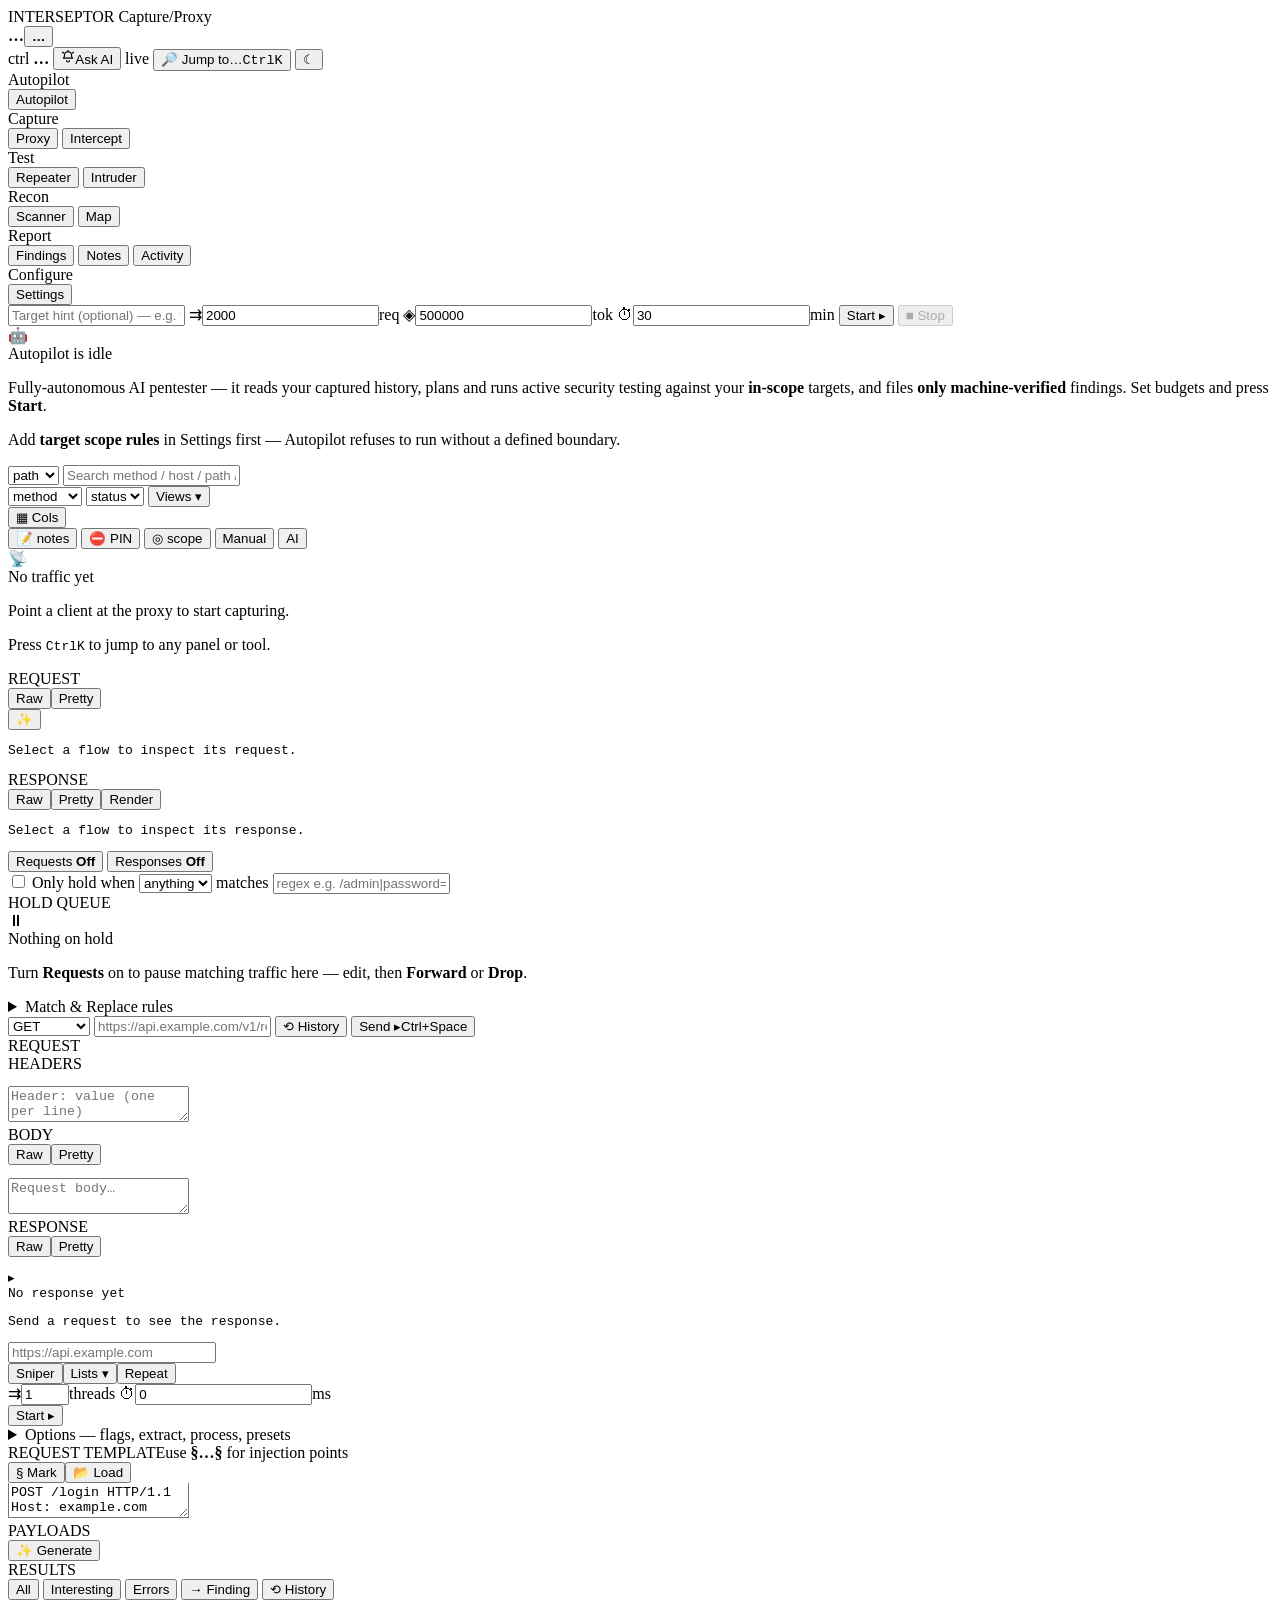
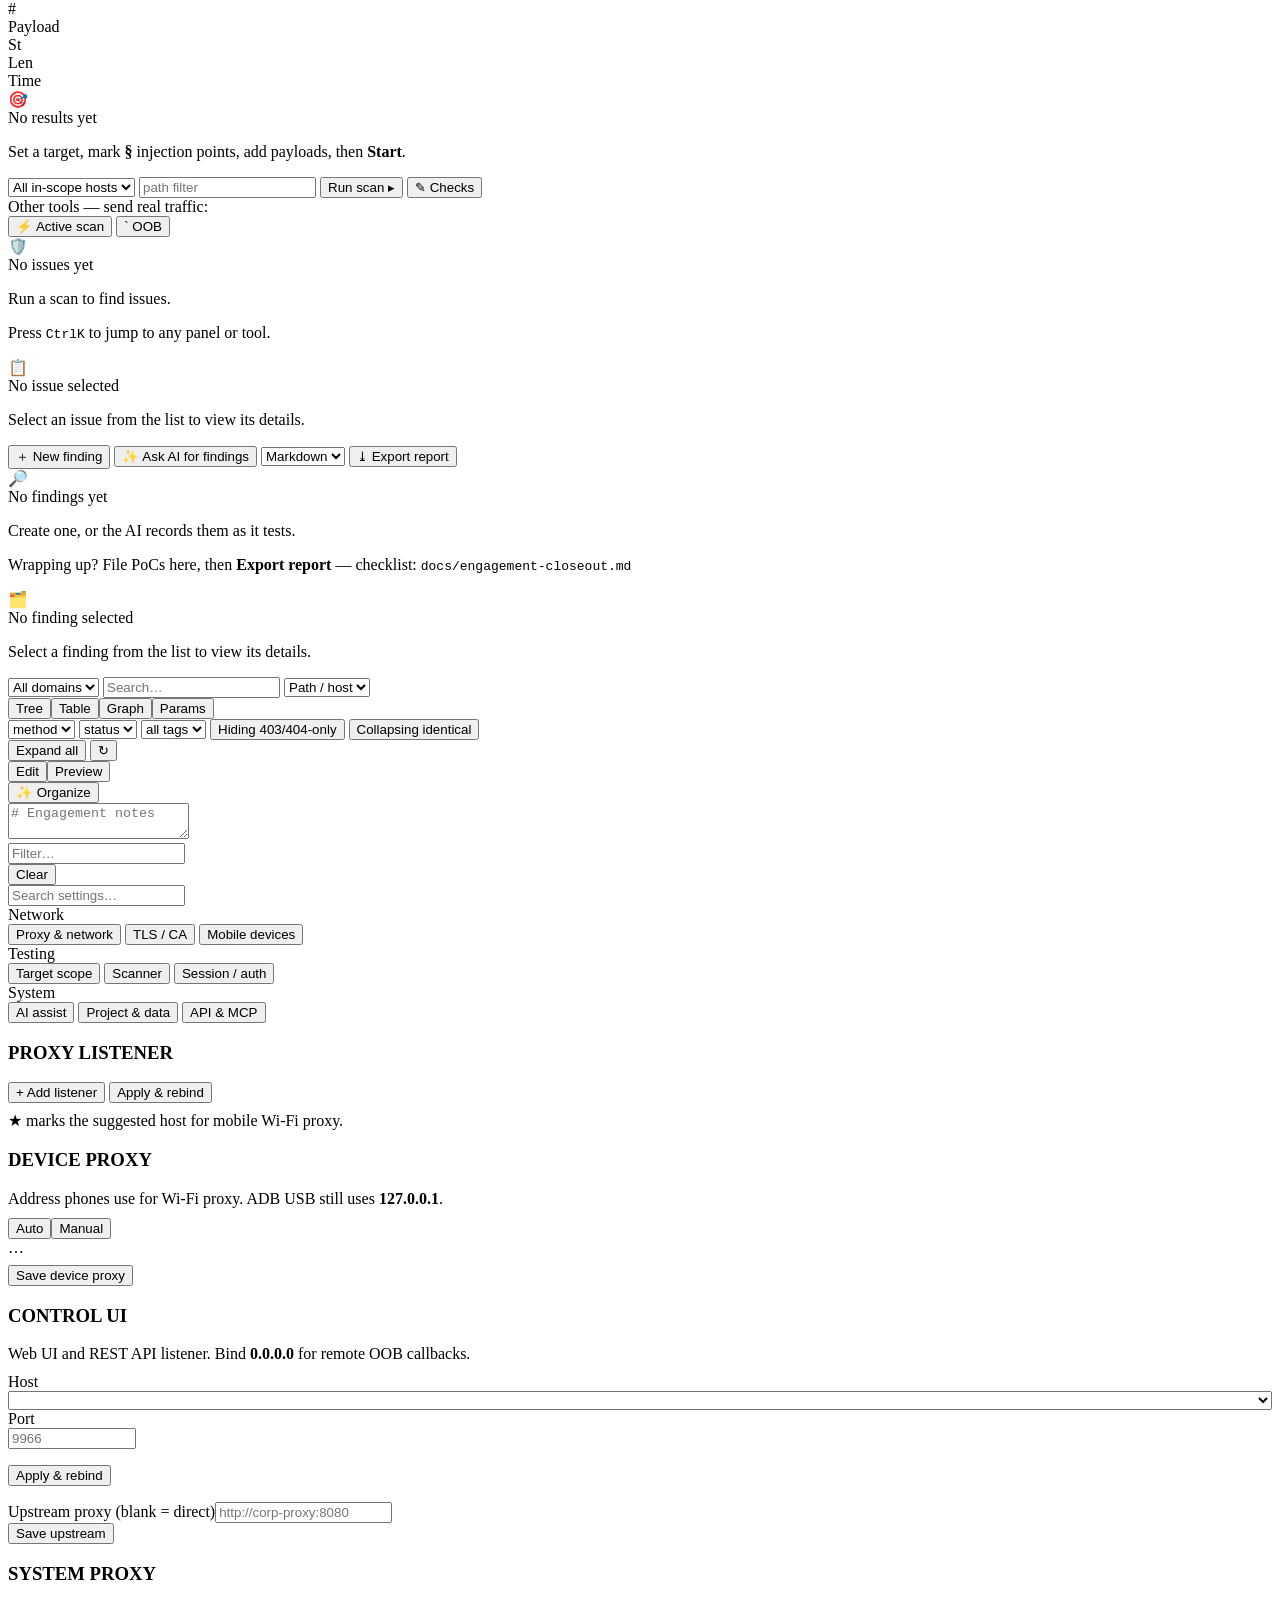
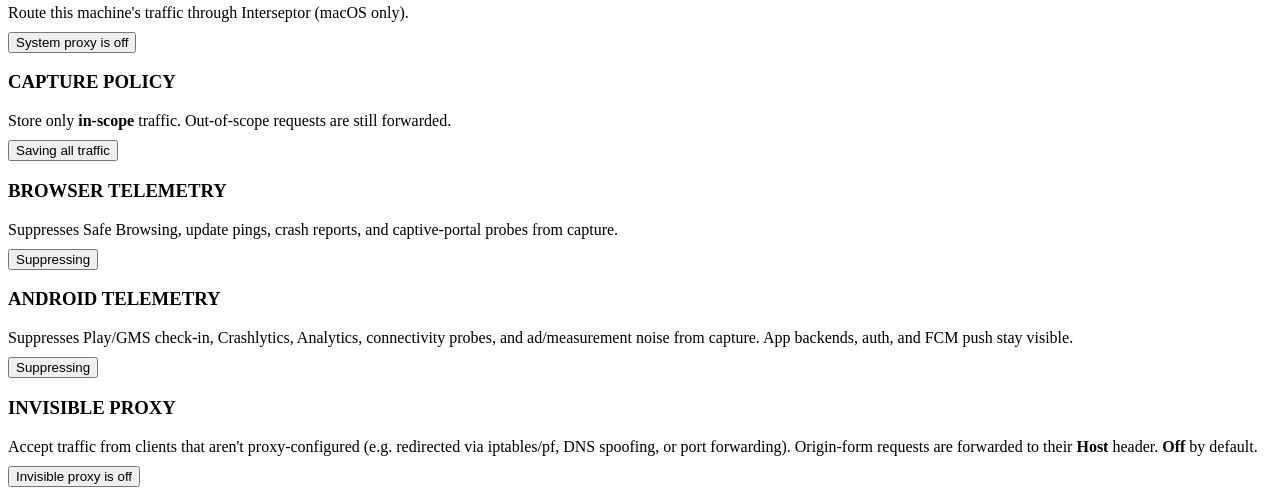
==== internal/control/ui/index.html @ d83d501a "feat: project UI state, official packs, Intruder→Finding, engagement docs Persist Repeater/Intruder " ====
<!doctype html>
<html lang="en">
<head>
<meta charset="utf-8">
<meta name="viewport" content="width=1280">
<title>Interseptor</title>
<link rel="icon" href="data:image/svg+xml,%3Csvg%20xmlns='http://www.w3.org/2000/svg'%20viewBox='0%200%2016%2016'%3E%3Crect%20width='16'%20height='16'%20rx='4'%20fill='%2300e08a'/%3E%3C/svg%3E">
<link rel="stylesheet" href="/app.css">
<!-- Modulepreload hints for the tabs users most often visit right after Proxy
     (Repeater, Intruder, Scanner) — parsed ahead of time so switching to them
     doesn't stall on module fetch/parse (Phase 4a, UI-REDESIGN-ROADMAP.md §4). -->
<link rel="modulepreload" href="/js/tools.js">
<link rel="modulepreload" href="/js/scanner.js">
<script>
// Apply the saved (or system) theme before first paint to avoid a flash.
(function(){try{
  var t=localStorage.getItem('theme');
  if(!t)t=window.matchMedia&&window.matchMedia('(prefers-color-scheme: light)').matches?'light':'dark';
  if(t==='light')document.documentElement.setAttribute('data-theme','light');
}catch(e){}})();
</script>
</head>
<body>
  <div id="bar">
  <div id="logo"></div>
  <span class="brand">INTERSEPTOR</span>
  <span id="crumb" aria-live="polite"><span class="crumb-group">Capture</span><span class="crumb-sep">/</span><span class="crumb-panel">Proxy</span></span>
  <div class="spacer"></div>
  <div class="row" style="gap:6px" title="Proxy listener"><div class="dot" id="capDot"></div><span class="kv"><b id="proxyAddr">…</b></span><button type="button" class="btn kv chip-btn" id="deviceProxyChip" title="Device proxy endpoint for phones"><b id="deviceProxyAddr">…</b></button><span class="kv kv-dim" id="capStat"></span><span class="kv state-active" id="icptStat" aria-live="polite" style="display:none"></span></div>
  <span class="kv kv-dim">ctrl <b id="controlAddr">…</b></span>
  <button type="button" id="askAiBtn" class="btn" data-ai-ui title="Ask AI about the current project" aria-label="Ask AI about the current project"><svg width="14" height="14" viewBox="0 0 24 24" fill="none" stroke="currentColor" stroke-width="2" stroke-linecap="round" stroke-linejoin="round" aria-hidden="true"><path d="M12 3a6 6 0 0 0-6 6c0 4-2 5-2 5h16s-2-1-2-5a6 6 0 0 0-6-6Z"/><path d="M9.5 18a2.5 2.5 0 0 0 5 0"/><path d="M12 3V1"/><path d="m4.2 5.2-1.4-1.4"/><path d="m19.8 5.2 1.4-1.4"/></svg><span>Ask AI</span></button>
  <span class="sse-status" id="sseStatus" title="Live updates: connected"><span class="sse-dot" id="sseDot"></span><span id="sseLabel" class="kv kv-dim">live</span></span>
  <button id="cmdkBtn" class="btn" title="Ctrl+K — jump to any panel or flow" aria-label="Command palette"><span class="cmdk-label">🔎 Jump to…</span><kbd>Ctrl</kbd><kbd>K</kbd></button>
  <button id="themeToggle" title="Toggle theme" aria-label="Toggle theme">☾</button>
</div>

<div id="humanInputBar" role="region" aria-label="AI is asking for your input" style="display:none"></div>

<div id="appRow">
<div id="tabs" role="tablist" aria-label="Main navigation" aria-orientation="vertical">
  <div class="nav-rail-group" data-nav-group="autopilot">
    <div class="nav-rail-group-label">Autopilot</div>
    <button class="tab" id="tab-autopwn" role="tab" aria-selected="false" aria-controls="panel-autopwn" data-tab="autopwn" data-group="Autopilot">Autopilot<span id="autopwnBadge" class="nav-dot" aria-label="Unread Autopilot updates"></span></button>
  </div>
  <div class="nav-rail-group" data-nav-group="capture">
    <div class="nav-rail-group-label">Capture</div>
    <button class="tab active" id="tab-proxy" role="tab" aria-selected="true" aria-controls="panel-proxy" data-tab="proxy" data-group="Capture">Proxy</button>
    <button class="tab" id="tab-intercept" role="tab" aria-selected="false" aria-controls="panel-intercept" data-tab="intercept" data-group="Capture">Intercept<span id="heldBadge" class="badge" style="display:none">0</span></button>
  </div>
  <div class="nav-rail-group" data-nav-group="test">
    <div class="nav-rail-group-label">Test</div>
    <button class="tab" id="tab-repeater" role="tab" aria-selected="false" aria-controls="panel-repeater" data-tab="repeater" data-group="Test">Repeater</button>
    <button class="tab" id="tab-intruder" role="tab" aria-selected="false" aria-controls="panel-intruder" data-tab="intruder" data-group="Test">Intruder</button>
  </div>
  <div class="nav-rail-group" data-nav-group="recon">
    <div class="nav-rail-group-label">Recon</div>
    <button class="tab" id="tab-scanner" role="tab" aria-selected="false" aria-controls="panel-scanner" data-tab="scanner" data-group="Recon">Scanner</button>
    <button class="tab" id="tab-map" role="tab" aria-selected="false" aria-controls="panel-map" data-tab="map" data-group="Recon">Map<span id="mapBadge" class="nav-dot" aria-label="Unread map updates"></span></button>
  </div>
  <div class="nav-rail-group" data-nav-group="report">
    <div class="nav-rail-group-label">Report</div>
    <button class="tab" id="tab-findings" role="tab" aria-selected="false" aria-controls="panel-findings" data-tab="findings" data-group="Report">Findings</button>
    <button class="tab" id="tab-notes" role="tab" aria-selected="false" aria-controls="panel-notes" data-tab="notes" data-group="Report">Notes</button>
    <button class="tab" id="tab-activity" data-ai-ui role="tab" aria-selected="false" aria-controls="panel-activity" data-tab="activity" data-group="Report">Activity<span id="actBadge" class="badge" style="display:none">0</span></button>
  </div>
  <div class="nav-rail-group" data-nav-group="configure">
    <div class="nav-rail-group-label">Configure</div>
    <button class="tab" id="tab-settings" role="tab" aria-selected="false" aria-controls="panel-settings" data-tab="settings" data-group="Configure">Settings</button>
  </div>
  <div class="nav-rail-foot">
    <span class="nav-foot-proj" id="projBadge" role="button" tabindex="0" style="display:none" title="Active project — click to switch or create a project" aria-label="Active project — click to switch or create a project" aria-haspopup="dialog"></span>
    <a class="nav-foot-ver" id="verBadge" href="https://github.com/Veyal/interceptor/releases" target="_blank" rel="noopener" title="Interseptor"></a>
  </div>
</div>

<div id="main">
  <!-- AUTOPILOT (autonomous AI pentester) -->
  <div class="panel" id="panel-autopwn" role="tabpanel" aria-labelledby="tab-autopwn" data-panel="autopwn">
    <div class="toolbar">
      <input id="apTargetHint" class="btn btn-field ap-hint" placeholder="Target hint (optional) — e.g. focus on /api/*" spellcheck="false" aria-label="Target hint for the run">
      <label class="ap-num" title="Hard cap on total requests sent this run"><span>⇉</span><input id="apMaxReq" class="btn btn-field" type="number" min="1" value="2000" aria-label="Max requests">req</label>
      <label class="ap-num" title="Hard cap on LLM tokens spent this run"><span>◈</span><input id="apMaxTok" class="btn btn-field" type="number" min="1000" step="1000" value="500000" aria-label="Max tokens">tok</label>
      <label class="ap-num" title="Hard wall-clock limit in minutes"><span>⏱</span><input id="apMaxMin" class="btn btn-field" type="number" min="1" value="30" aria-label="Max wall-clock minutes">min</label>
      <button class="btn btn-primary" id="apStart">Start ▸</button>
      <button class="btn btn-danger" id="apStop" disabled title="Kill switch — cancels the run immediately">■ Stop</button>
      <span id="apStatus" class="badge ap-status" style="display:none"></span>
      <div class="spacer"></div>
    </div>
    <div class="ap-body" id="apBody">
      <div class="state-empty" id="apEmpty">
        <div class="state-empty-icon">🤖</div>
        <div class="state-empty-title">Autopilot is idle</div>
        <p class="state-empty-hint">Fully-autonomous AI pentester — it reads your captured history, plans and runs active security testing against your <b>in-scope</b> targets, and files <b>only machine-verified</b> findings. Set budgets and press <b>Start</b>.</p>
        <p class="state-empty-hint state-empty-cmdk">Add <b>target scope rules</b> in Settings first — Autopilot refuses to run without a defined boundary.</p>
      </div>
      <div id="apRun" class="ap-run" style="display:none">
        <div class="ap-meters" id="apMeters"></div>
        <div class="ap-pipeline">
          <section class="pane ap-plan-pane">
            <div class="pane-head"><span class="lbl">PLAN</span><span id="apPhaseNote" class="hint"></span></div>
            <div id="apPlan" class="ap-plan scroll"></div>
          </section>
          <section class="pane ap-cand-pane">
            <div class="pane-head"><span class="lbl">TRUST LEDGER</span><span id="apCandCounts" class="hint"></span></div>
            <div class="ap-ledger-legend hint" id="apLedgerLegend">Filed = verified · Rejected = failed a gate · Skipped = not pursued</div>
            <div id="apCandidates" class="ap-candidates scroll"></div>
          </section>
        </div>
        <p class="hint ap-glassbox">Every request is visible in <b>Proxy History</b>; every step in the <b>Activity</b> feed (the glass box). The <b>Trust ledger</b> shows why each candidate was filed, rejected, or skipped — only machine-verified findings land in <b>Findings</b>.</p>
      </div>
      <div class="ap-history" id="apHistoryWrap" style="display:none">
        <div class="ap-history-head">PAST RUNS</div>
        <div id="apHistory" class="ap-history-list"></div>
      </div>
    </div>
  </div>

  <!-- PROXY -->
  <div class="panel active" id="panel-proxy" role="tabpanel" aria-labelledby="tab-proxy" data-panel="proxy">
    <div class="toolbar">
      <div class="search">
        <select id="fSearchScope" class="btn" title="Search in path/host (FTS), body, or flow id"><option value="path">path</option><option value="body">body</option><option value="id">id</option></select>
        <input id="fSearch" aria-label="Search history (method / host / path / id)" placeholder="Search method / host / path / #id…">
      </div>
      <select id="fMethod" class="btn"><option value="">method</option><option>GET</option><option>POST</option><option>PUT</option><option>PATCH</option><option>DELETE</option></select>
      <select id="fStatus" class="btn"><option value="">status</option><option value="2">2xx</option><option value="3">3xx</option><option value="4">4xx</option><option value="5">5xx</option></select>
      <button class="btn" id="viewsBtn" title="Apply, save, or delete a saved view">Views ▾</button>
      <div class="spacer"></div>
      <button class="btn" id="colPickerBtn" title="Choose which history columns to show" aria-haspopup="menu" aria-expanded="false">▦ Cols</button>
    </div>
    <div class="toolbar toolbar-secondary">
      <button class="uisw" id="notesFilter" title="Flows with notes">📝 notes</button>
      <button class="uisw" id="hideTlsFilter" title="Hide TLS failures">⛔ PIN</button>
      <button class="uisw" id="scopeToggle" title="In-scope only" aria-pressed="false" aria-label="Filter history to in-scope flows only">◎ scope</button>
      <button class="uisw" id="manualFilter" title="Show manual / proxy-captured flows" aria-pressed="true">Manual</button>
      <button class="uisw" id="aiFilter" title="Show AI / MCP-sent flows" aria-pressed="true">AI</button>
    </div>
    <div id="chips"></div>
    <div id="tagBar" class="tagbar" style="display:none" aria-label="Filter by tag"></div>
    <div id="tlsDiagBanner" class="tls-diag-banner" style="display:none" role="status" aria-live="polite"></div>
    <div id="selBar" class="row sel-bar" style="display:none">
      <span id="selCount" class="sel-count"></span>
      <button class="btn" id="selCompare" title="Compare responses">⇄ Compare</button>
      <button class="btn" id="selAsk" data-ai-ui title="Analyze with AI">✨ Ask AI</button>
      <button class="btn" id="selScope" title="Add hosts to scope">◎ Scope</button>
      <button class="btn" id="selAddFinding" title="Attach to finding">➕ Finding</button>
      <button class="btn btn-danger" id="selDelete">🗑 Delete</button>
      <button class="btn sel-clear" id="selClear">Clear</button>
    </div>
    <div class="thead" id="flowHead"></div>
    <div id="colPicker" class="col-picker" role="menu" aria-label="History columns" style="display:none"></div>
    <div id="rows"><div class="state-empty"><div class="state-empty-icon">📡</div><div class="state-empty-title">No traffic yet</div><p class="state-empty-hint">Point a client at the proxy to start capturing.</p><p class="state-empty-hint state-empty-cmdk">Press <kbd>Ctrl</kbd><kbd>K</kbd> to jump to any panel or tool.</p></div></div>
    <div id="inspectSplitter" role="separator" aria-orientation="horizontal" aria-label="Resize inspector panel" tabindex="0"></div>
    <div id="inspect">
      <div class="pane">
        <div class="pane-head"><span class="lbl">REQUEST</span>
          <div class="seg" data-side="req"><button data-view="raw">Raw</button><button class="on" data-view="pretty">Pretty</button></div>
          <div class="spacer"></div>
          <button class="btn btn-compact" id="aiExplainBtn" data-ai-ui title="Ask AI about this flow" aria-label="Ask AI about this flow">✨</button>
        </div>
        <div class="sel-decode" id="reqDecode" hidden>
          <span class="sel-decode-kind">Base64</span><span class="sel-decode-arrow">→</span>
          <code class="sel-decode-out"></code>
          <button type="button" class="btn sel-decode-copy" title="Copy decoded">⧉</button>
          <button type="button" class="btn sel-decode-open" title="Open in Decoder">Decoder</button>
          <button type="button" class="btn sel-decode-close" title="Dismiss">✕</button>
        </div>
        <pre id="reqView"><span style="color:var(--fg3)">Select a flow to inspect its request.</span></pre>
      </div>
      <div class="pane">
        <div class="pane-head"><span class="lbl">RESPONSE</span>
          <span id="resStatus" class="statusline"></span>
          <div class="seg" data-side="res"><button data-view="raw">Raw</button><button class="on" data-view="pretty">Pretty</button><button data-view="render">Render</button></div>
          <div id="inspectFind" class="inspect-find" style="display:none">
            <input id="inspectFindIn" type="search" aria-label="Find in response" placeholder="Find…">
            <span id="inspectFindStat" class="hint"></span>
            <button type="button" class="btn" id="inspectFindClose" aria-label="Close find">✕</button>
          </div>
        </div>
        <div class="sel-decode" id="resDecode" hidden>
          <span class="sel-decode-kind">Base64</span><span class="sel-decode-arrow">→</span>
          <code class="sel-decode-out"></code>
          <button type="button" class="btn sel-decode-copy" title="Copy decoded">⧉</button>
          <button type="button" class="btn sel-decode-open" title="Open in Decoder">Decoder</button>
          <button type="button" class="btn sel-decode-close" title="Dismiss">✕</button>
        </div>
        <pre id="resView"><span style="color:var(--fg3)">Select a flow to inspect its response.</span></pre>
      </div>
    </div>
    <div id="noteBar" class="row note-bar" style="display:none">
      <span class="lbl">📝 NOTE</span>
      <input id="noteInput" type="text" maxlength="2000" aria-label="Note for the selected flow" placeholder="Add a note for this flow — finding, payload, follow-up… (Enter to save)">
      <span id="noteSaved" class="note-saved" style="opacity:0">✓ saved</span>
    </div>
  </div>

  <!-- INTERCEPT -->
  <div class="panel" id="panel-intercept" role="tabpanel" aria-labelledby="tab-intercept" data-panel="intercept">
    <!-- control strip: the on/off switches + conditional filter -->
    <div class="icpt-bar">
      <button class="uisw" id="interceptToggle" aria-pressed="false" title="Hold matching requests before they leave"><span class="uisw-led"></span>Requests <b id="icptReqState">Off</b></button>
      <button class="uisw" id="respInterceptToggle" aria-pressed="false" title="Hold responses before they reach the client"><span class="uisw-led"></span>Responses <b id="icptResState">Off</b></button>
      <div class="icpt-cond">
        <label class="icpt-chk"><input type="checkbox" id="interceptFilterOn"> Only hold when</label>
        <select id="interceptFilterTarget" class="btn"><option value="any">anything</option><option value="url">URL</option><option value="header">headers</option><option value="body">body</option><option value="method">method</option></select>
        <span class="hint">matches</span>
        <input id="interceptFilterPattern" class="btn btn-field field-grow font-mono" aria-label="Intercept filter pattern" placeholder="regex e.g. /admin|password=" spellcheck="false">
      </div>
    </div>
    <!-- workspace: hold queue + editor -->
    <div class="icpt-work">
      <aside class="icpt-queue">
        <div class="icpt-queue-head">HOLD QUEUE <span class="badge" id="heldTotal" style="display:none">0</span></div>
        <div id="heldList" class="icpt-list"></div>
      </aside>
      <section class="icpt-main">
        <div class="icpt-edhead" id="heldEditor" style="display:none">
          <div class="icpt-edtitle" id="heldTitle"></div>
          <div class="spacer"></div>
          <button class="btn btn-primary" id="forwardBtn" title="Forward (Ctrl+Shift+F)">▶ Forward</button>
          <button class="btn btn-danger" id="dropBtn" title="Drop (Ctrl+D)">✕ Drop</button>
        </div>
        <textarea class="icpt-raw" id="heldRaw" spellcheck="false" style="display:none" aria-label="Held message — edit the raw HTTP before forwarding"></textarea>
        <div class="state-empty" id="heldEmpty">
          <div class="state-empty-icon">⏸</div>
          <div class="state-empty-title">Nothing on hold</div>
          <p class="state-empty-hint">Turn <b>Requests</b> on to pause matching traffic here — edit, then <b>Forward</b> or <b>Drop</b>.</p>
        </div>
      </section>
    </div>
    <!-- match & replace: automatic rewriting, collapsed by default -->
    <details class="icpt-mr">
      <summary>Match &amp; Replace rules</summary>
      <div class="icpt-mr-body">
        <table class="rules-tbl">
          <thead><tr><th style="width:34px">On</th><th style="width:120px">Type</th><th>Match (regex)</th><th>Replace</th><th style="width:60px"></th></tr></thead>
          <tbody id="rulesBody"></tbody>
        </table>
        <div class="row" style="gap:8px;margin-top:10px;flex-wrap:wrap">
          <select id="newRuleType" class="btn"><option value="req-header">req-header</option><option value="req-body">req-body</option><option value="res-header">res-header</option><option value="res-body">res-body</option></select>
          <input id="newRuleMatch" class="btn btn-field field-grow" aria-label="Match & replace — match regex" placeholder="match regex e.g. User-Agent: .*">
          <input id="newRuleReplace" class="btn btn-field field-grow" aria-label="Match & replace — replacement" placeholder="replace e.g. User-Agent: interceptor">
          <button class="btn btn-primary" id="addRuleBtn">+ Add rule</button>
        </div>
      </div>
    </details>
  </div>

  <!-- REPEATER -->
  <div class="panel" id="panel-repeater" role="tabpanel" aria-labelledby="tab-repeater" data-panel="repeater">
    <div class="rep-tabs" id="repTabs"></div>
    <!-- request line: method · url · history · send -->
    <div class="rep-line">
      <select id="repMethod" class="rep-method" aria-label="HTTP method"><option>GET</option><option>POST</option><option>PUT</option><option>PATCH</option><option>DELETE</option><option>HEAD</option><option>OPTIONS</option></select>
      <input id="repUrl" class="repurl" aria-label="Request URL" placeholder="https://api.example.com/v1/resource" spellcheck="false">
      <button class="btn" id="repHistToggle" title="Show/hide this tab's send history">⟲ History</button>
      <button class="btn btn-primary" id="repSend">Send ▸<span class="kbd">Ctrl+Space</span></button>
    </div>
    <div class="rep-work">
      <aside id="repHistory" class="rep-hist" style="display:none"></aside>
      <section class="pane rep-req">
        <div class="pane-head"><span class="lbl">REQUEST</span></div>
        <div class="rep-sub">HEADERS</div>
        <div class="rep-field rep-field-headers">
          <pre class="rep-hl" id="repHeadersHL" aria-hidden="true"></pre>
          <textarea id="repHeaders" class="rep-edit" spellcheck="false" placeholder="Header: value (one per line)"></textarea>
        </div>
        <div class="rep-sub row"><span>BODY</span><div class="spacer"></div>
          <div class="seg rep-req-seg" id="repReqSeg"><button data-view="raw">Raw</button><button class="on" data-view="pretty">Pretty</button></div>
        </div>
        <div class="rep-field rep-field-body">
          <pre class="rep-hl" id="repBodyHL" aria-hidden="true"></pre>
          <textarea id="repBody" class="rep-edit" spellcheck="false" placeholder="Request body…"></textarea>
        </div>
      </section>
      <section class="pane rep-res">
        <div class="pane-head"><span class="lbl">RESPONSE</span><span id="repStatus" class="statusline"></span>
          <div class="spacer"></div>
          <div class="seg" id="repResSeg"><button data-view="raw">Raw</button><button class="on" data-view="pretty">Pretty</button></div>
        </div>
        <pre id="repResView"><div class="state-empty"><div class="state-empty-icon">▸</div><div class="state-empty-title">No response yet</div><p class="state-empty-hint">Send a request to see the response.</p></div></pre>
      </section>
    </div>
  </div>

  <!-- INTRUDER -->
  <div class="panel" id="panel-intruder" role="tabpanel" aria-labelledby="tab-intruder" data-panel="intruder">
    <div class="rep-tabs" id="intrTabs"></div>
    <!-- run bar: grouped by intent (target · mode · runtime · start) -->
    <div class="intr-bar">
      <input id="intrTarget" class="repurl" style="flex:1 1 240px;min-width:200px;max-width:420px" aria-label="Intruder target URL" placeholder="https://api.example.com" spellcheck="false">
      <span class="intr-sep" aria-hidden="true"></span>
      <div class="seg" id="intrType"><button class="on" data-t="sniper" aria-pressed="true">Sniper</button><button data-t="__lists__" aria-pressed="false" title="One payload list per § marker">Lists ▾</button><button data-t="repeat" aria-pressed="false" title="Resend the same request N times (no payloads)">Repeat</button></div>
      <select id="intrListMode" class="btn btn-field" style="display:none" title="How the per-marker lists combine"><option value="battering">Battering (same value, all positions)</option><option value="pitchfork">Pitchfork (zip positions)</option><option value="cluster" selected>Cluster (all combinations)</option></select>
      <span class="intr-sep" aria-hidden="true"></span>
      <label class="intr-num" title="Max requests in flight at once"><span>⇉</span><input id="intrThreads" type="number" min="1" max="64" value="1">threads</label>
      <label class="intr-num" title="Delay between each request in milliseconds (throttle)"><span>⏱</span><input id="intrDelay" type="number" min="0" step="50" value="0">ms</label>
      <label class="intr-num" id="intrRepeatWrap" style="display:none" title="How many times to send the same request (Repeat mode — no payloads)"><span>×</span><input id="intrRepeat" type="number" min="1" max="2000" value="20">sends</label>
      <div class="spacer"></div>
      <span id="intrCount" class="hint"></span>
      <button class="btn btn-primary" id="intrStart">Start ▸</button>
    </div>
    <div class="intr-explain" id="intrHint"></div>
    <details class="intr-opts-disc">
      <summary>Options — flags, extract, process, presets</summary>
      <div class="intr-opts-row">
        <label class="hint" for="intrGrep">Flag</label>
        <input id="intrGrep" class="btn btn-field" style="flex:1;min-width:140px;font-family:var(--mono)" aria-label="Grep — flag responses matching" placeholder="flag if response matches (regex/text)" spellcheck="false">
        <label class="hint" for="intrExtract">Extract</label>
        <input id="intrExtract" class="btn btn-field" style="flex:1;min-width:140px;font-family:var(--mono)" aria-label="Extract from response (regex group 1)" placeholder="extract from response (regex group 1)" spellcheck="false">
        <label class="hint" for="intrProc">Process</label>
        <input id="intrProc" class="btn btn-field" style="flex:1;min-width:140px;font-family:var(--mono)" aria-label="Payload processing pipeline" placeholder="payload processing e.g. urlencode, base64, prefix:id=" spellcheck="false" title="comma-separated, applied in order: urlencode · base64 · upper · lower · prefix:X · suffix:X">
        <span class="intr-sep" aria-hidden="true"></span>
        <select id="intrPreset" class="btn" title="Load a saved attack preset"><option value="">presets…</option></select>
        <button class="btn" id="intrPresetSave" title="Save current attack setup as a preset">💾 Save</button>
      </div>
    </details>
    <div class="intr-work">
      <aside id="intrHistory" class="rep-hist" style="display:none"></aside>
      <section class="pane intr-config">
        <div class="pane-head"><span class="lbl">REQUEST TEMPLATE</span><span class="hint">use <b>§…§</b> for injection points</span><div class="spacer"></div><button class="btn" id="intrWrap" title="Wrap selection in § … §">§ Mark</button><button class="btn" id="intrTplLoad" type="button" title="Load from file">📂 Load</button></div>
        <textarea id="intrTemplate" class="rep-edit" style="flex:1;border-top:none" spellcheck="false">POST /login HTTP/1.1
Host: example.com
Content-Type: application/json

{"user":"§admin§","pass":"§password§"}</textarea>
        <div class="pane-head"><span class="lbl">PAYLOADS</span><span class="hint" id="intrPayHint"></span><div class="spacer"></div><button type="button" class="btn" id="intrAiGen" data-ai-ui title="Generate Intruder payload lists from the loaded request with AI">✨ Generate</button></div>
        <div class="intr-payloads" id="intrPayloadsWrap"></div>
      </section>
      <section class="pane intr-results">
        <div class="pane-head"><span class="lbl">RESULTS</span><span id="intrProgress" class="count"></span><div class="spacer"></div>
          <span class="seg intr-res-filter" id="intrResFilter" role="tablist" aria-label="Filter results">
            <button type="button" class="on" data-f="all" role="tab" aria-selected="true">All</button>
            <button type="button" data-f="interesting" role="tab" aria-selected="false" title="Flagged, grep match, or length anomaly">Interesting</button>
            <button type="button" data-f="error" role="tab" aria-selected="false">Errors</button>
          </span>
          <button class="btn" id="intrToFinding" title="Create a Finding from interesting attempts (attaches their flows as PoCs)">→ Finding</button>
          <span id="intrStats" class="hint"></span><button class="btn" id="intrHistToggle" title="Show/hide past attacks (this session)">⟲ History</button></div>
        <div class="intr-progbar" id="intrProgBar" style="display:none"><div id="intrProgFill"></div></div>
        <div class="intr-head"><div>#</div><div>Payload</div><div class="ta-c">St</div><div class="ta-r">Len</div><div class="ta-r">Time</div></div>
        <div id="intrResults" class="scroll"><div class="state-empty"><div class="state-empty-icon">🎯</div><div class="state-empty-title">No results yet</div><p class="state-empty-hint">Set a target, mark <b>§</b> injection points, add payloads, then <b>Start</b>.</p></div></div>
      </section>
    </div>
  </div>

  <!-- SCANNER -->
  <div class="panel" id="panel-scanner" role="tabpanel" aria-labelledby="tab-scanner" data-panel="scanner">
    <div class="toolbar">
      <div id="scanPassiveBar" class="row find-toolbar-row">
      <select id="scanTarget" class="btn btn-field scan-target" title="Scan target"><option value="">All in-scope hosts</option></select>
      <input id="scanFilter" class="btn btn-field scan-filter" aria-label="Path filter" placeholder="path filter">
      <button class="btn btn-primary" id="scanRun">Run scan ▸</button>
      <button class="btn" id="checksBtn" aria-label="Custom checks">✎ Checks</button>
      <span id="scanCount" class="count"></span>
      <div class="spacer"></div>
      </div>
    </div>
    <div class="toolbar toolbar-secondary scan-tools-bar">
      <span class="hint scan-tools-label">Other tools — send real traffic:</span>
      <div class="spacer"></div>
      <button class="btn scan-tool-btn" id="activeBtn" aria-label="Active scan">⚡ Active scan</button>
      <button class="btn scan-tool-btn" id="oobBtn" data-oob-ui aria-label="OOB">` OOB</button>
    </div>
    <div id="scanPassiveView" class="scan-passive-view">
      <div id="scanList" class="scan-list">
        <div class="state-empty">
          <div class="state-empty-icon">🛡️</div>
          <div class="state-empty-title">No issues yet</div>
          <p class="state-empty-hint">Run a scan to find issues.</p>
          <p class="state-empty-hint state-empty-cmdk">Press <kbd>Ctrl</kbd><kbd>K</kbd> to jump to any panel or tool.</p>
        </div>
      </div>
      <div id="scanDetail" class="pane scan-detail-pane">
        <div class="state-empty">
          <div class="state-empty-icon">📋</div>
          <div class="state-empty-title">No issue selected</div>
          <p class="state-empty-hint">Select an issue from the list to view its details.</p>
        </div>
      </div>
    </div>
  </div>

  <!-- FINDINGS -->
  <div class="panel" id="panel-findings" role="tabpanel" aria-labelledby="tab-findings" data-panel="findings">
    <div class="toolbar">
      <div id="scanFindingsBar" class="row find-toolbar-row">
        <button class="btn btn-primary" id="findNew">＋ New finding</button>
        <button class="btn accent" id="findAskAiFindings" data-ai-ui title="Ask AI to triage history and file evidence-backed findings">✨ Ask AI for findings</button>
        <select id="findExportFmt" class="btn btn-field" title="Report download format" aria-label="Report format">
          <option value="md">Markdown</option>
          <option value="html">HTML</option>
          <option value="pdf">PDF</option>
        </select>
        <button class="btn" id="findExport" title="Download curated findings report (PoCs included; passive scan omitted)">⤓ Export report</button>
        <span id="findCount" class="count"></span>
        <div class="spacer"></div>
      </div>
    </div>
    <div id="scanFindingsView" class="find-view">
      <div id="findList" class="scan-list">
        <div class="state-empty">
          <div class="state-empty-icon">🔎</div>
          <div class="state-empty-title">No findings yet</div>
          <p class="state-empty-hint">Create one, or the AI records them as it tests.</p>
          <p class="state-empty-hint state-empty-cmdk">Wrapping up? File PoCs here, then <b>Export report</b> — checklist: <code>docs/engagement-closeout.md</code></p>
        </div>
      </div>
      <div id="findDetail" class="find-detail">
        <div class="state-empty">
          <div class="state-empty-icon">🗂️</div>
          <div class="state-empty-title">No finding selected</div>
          <p class="state-empty-hint">Select a finding from the list to view its details.</p>
        </div>
      </div>
    </div>
  </div>

  <!-- Endpoint map (attack surface) -->
  <div class="panel" id="panel-map" role="tabpanel" aria-labelledby="tab-map" data-panel="map">
    <div class="toolbar">
      <select id="mapDomain" class="btn btn-field map-domain" title="Filter domain"><option value="">All domains</option></select>
      <input id="mapSearch" class="btn btn-field map-search" aria-label="Search the site map" placeholder="Search…">
      <select id="mapSearchScope" class="btn btn-field map-search-scope" title="What to search">
        <option value="path">Path / host</option>
        <option value="headers">Headers</option>
        <option value="body">Body</option>
        <option value="all">All</option>
      </select>
      <div class="seg" id="mapViewSeg"><button data-v="tree" class="on">Tree</button><button data-v="table">Table</button><button data-v="graph">Graph</button><button data-v="params">Params</button></div>
      <span id="mapCount" class="count"></span>
      <div class="spacer"></div>
    </div>
    <div class="toolbar toolbar-secondary">
      <select id="mapMethod" class="btn btn-field"><option value="">method</option></select>
      <select id="mapStatus" class="btn btn-field"><option value="">status</option><option value="2">2xx</option><option value="3">3xx</option><option value="4">4xx</option><option value="5">5xx</option></select>
      <select id="mapTag" class="btn btn-field map-tag" title="Show only endpoints with flows carrying this tag"><option value="">all tags</option></select>
      <button type="button" class="uisw on" id="mapHideNoise" title="Hide endpoints that only ever returned 403 or 404 — forced-browse / ferox noise">Hiding 403/404-only</button>
      <button type="button" class="uisw on" id="mapCollapseIdentical" title="Collapse endpoints on the same host that share the latest response body (byte-exact) or a soft-404 signature — click +N to expand">Collapsing identical</button>
      <div class="spacer"></div>
      <button class="btn" id="mapExpand">Expand all</button>
      <button class="btn" id="mapFit" title="Fit graph to view (pinch or Ctrl+scroll to zoom; scroll to pan)" style="display:none" aria-label="Fit graph to view">⤢ Fit</button>
      <button class="btn" id="mapRefresh" title="Rebuild from history" aria-label="Rebuild endpoint map from history">↻</button>
    </div>
    <div id="mapCrumb" class="map-crumb" style="display:none"></div>
    <div id="mapWarn" class="map-warn" style="display:none"></div>
    <div id="mapTree" class="map-tree"></div>
    <div id="mapTable" class="map-table-wrap map-view" style="display:none"></div>
    <div id="mapGraphWrap" style="display:none;flex:1;min-height:0;position:relative">
      <div id="mapGraphTip" class="map-graph-tip" style="display:none" role="tooltip"></div>
      <svg id="mapGraphSvg" style="width:100%;height:100%;background:var(--bg1);cursor:grab" xmlns="http://www.w3.org/2000/svg"><g id="mapGraphG"></g></svg>
    </div>
    <div id="mapParams" class="map-table-wrap map-view" style="display:none;padding:10px 14px"></div>
  </div>

  <!-- Project notes (markdown notebook) -->
  <div class="panel" id="panel-notes" role="tabpanel" aria-labelledby="tab-notes" data-panel="notes">
    <div class="toolbar">
      <div class="seg" id="notesSeg"><button class="on" data-m="edit">Edit</button><button data-m="preview">Preview</button></div>
      <span id="notesStatus" class="hint notes-status" aria-live="polite"></span>
      <button class="btn btn-primary" id="notesOrganizeBtn" data-ai-ui title="Organize with AI">✨ Organize</button>
      <div class="spacer"></div>
    </div>
    <textarea id="notesEdit" class="notes-edit" spellcheck="false" placeholder="# Engagement notes&#10;&#10;## Credentials&#10;&#10;## Findings&#10;&#10;## To-do"></textarea>
    <div id="notesPreview" class="md" style="flex:1;overflow:auto;padding:16px 22px;display:none"></div>
  </div>

  <!-- Notes AI organize preview -->
  <div id="notesAiModal" style="display:none;position:fixed;inset:0;background:var(--overlay);z-index:200;align-items:center;justify-content:center">
    <div role="dialog" aria-modal="true" aria-labelledby="notesAiTitle" class="modal-shell notes-ai-dialog">
      <div class="modal-shell-head">
        <span id="notesAiTitle" class="modal-shell-title">✨ Organize notes</span>
        <button class="btn" id="notesAiStop" style="display:none">Stop</button>
        <button class="btn" id="notesAiClose" aria-label="Close">✕</button>
      </div>
      <div class="notes-ai-panes">
        <div class="notes-ai-pane">
          <div class="notes-ai-pane-head">Current</div>
          <pre id="notesAiBefore" class="notes-ai-src"></pre>
        </div>
        <div class="notes-ai-pane notes-ai-pane-grow">
          <div class="notes-ai-pane-head">Organized</div>
          <div id="notesAiOut" class="md notes-ai-out"></div>
        </div>
      </div>
      <div class="modal-shell-foot">
        <span class="hint">Review — <b>Apply</b> replaces your notebook.</span>
        <div class="spacer"></div>
        <button class="btn" id="notesAiCopy" title="Copy organized markdown">⧉ Copy</button>
        <button class="btn btn-primary" id="notesAiApply" disabled>Apply to notes</button>
      </div>
    </div>
  </div>

  <!-- Activity (live AI feed) -->
  <div class="panel" id="panel-activity" data-ai-ui role="tabpanel" aria-labelledby="tab-activity" data-panel="activity">
    <div class="toolbar">
      <input id="actIntentFilter" class="btn btn-field act-filter" aria-label="Filter intent" placeholder="Filter…" spellcheck="false">
      <div class="spacer"></div>
      <span class="count" id="actCount"></span>
      <button class="btn act-clear" id="actClear">Clear</button>
    </div>
    <div id="actFeed" class="scroll"></div>
  </div>

  <!-- SETTINGS -->
  <div class="panel" id="panel-settings" role="tabpanel" aria-labelledby="tab-settings" data-panel="settings">
    <div class="settings-wrap">
      <nav class="settings-nav" id="setNav">
        <input id="setSearch" type="search" class="settings-search" placeholder="Search settings…" aria-label="Search settings" spellcheck="false" autocomplete="off">
        <div id="setNavEmpty" class="settings-nav-empty" hidden>No matching settings — or press <kbd>Ctrl</kbd><kbd>K</kbd> to search everything (flows, panels, tools).</div>
        <div class="settings-nav-group" data-nav-group="network">
          <div class="settings-nav-group-label">Network</div>
          <button class="on" data-sec="proxy">Proxy &amp; network</button>
          <button data-sec="tls">TLS / CA</button>
          <button data-sec="devices">Mobile devices</button>
        </div>
        <div class="settings-nav-group" data-nav-group="testing">
          <div class="settings-nav-group-label">Testing</div>
          <button data-sec="scope">Target scope</button>
          <button data-sec="scanner">Scanner</button>
          <button data-sec="session">Session / auth</button>
        </div>
        <div class="settings-nav-group" data-nav-group="system">
          <div class="settings-nav-group-label">System</div>
          <button data-sec="ai">AI assist</button>
          <button data-sec="project">Project &amp; data</button>
          <button data-sec="api">API &amp; MCP</button>
        </div>
      </nav>
      <div class="settings-body">
        <section class="set-sec" data-sec="proxy">
          <div class="section">
            <h3>PROXY LISTENER</h3>
            <div id="proxyListenersList"></div>
            <div class="row" style="gap:8px;margin-top:8px">
              <button class="btn" type="button" id="addProxyListenerBtn">+ Add listener</button>
              <button class="btn btn-primary" id="saveAddrBtn">Apply &amp; rebind</button>
            </div>
            <p class="hint" style="margin-top:8px">★ marks the suggested host for mobile Wi-Fi proxy.</p>
            <input type="hidden" id="setAddr">
          </div>
          <div class="section">
            <h3>DEVICE PROXY</h3>
            <p class="hint" style="margin-bottom:10px">Address phones use for Wi-Fi proxy. ADB USB still uses <b>127.0.0.1</b>.</p>
            <div class="row" style="gap:12px;align-items:center;flex-wrap:wrap;margin-bottom:8px">
              <div class="seg" id="deviceProxyModeSeg"><button type="button" class="on" data-mode="auto">Auto</button><button type="button" data-mode="manual">Manual</button></div>
              <span class="hint" id="deviceProxyResolved">…</span>
            </div>
            <div class="field" id="deviceProxyManualField" style="display:none">
              <label>Manual host (port comes from listener)</label>
              <input id="deviceProxyManualHost" placeholder="192.168.1.5" spellcheck="false" style="font-family:var(--mono)">
            </div>
            <div class="row" style="gap:8px;margin-top:8px"><button class="btn btn-primary" type="button" id="saveDeviceProxyBtn">Save device proxy</button></div>
          </div>
          <div class="section">
            <h3>CONTROL UI</h3>
            <p class="hint" style="margin-bottom:10px">Web UI and REST API listener. Bind <b>0.0.0.0</b> for remote OOB callbacks.</p>
            <div class="row" style="gap:10px;align-items:flex-end;flex-wrap:wrap;margin-bottom:16px">
              <div class="field" style="flex:1;min-width:180px;max-width:none;margin-bottom:0"><label>Host</label><select id="setControlHost" class="btn" style="width:100%;text-align:left"></select></div>
              <div class="field" style="width:120px;flex:none;margin-bottom:0"><label>Port</label><input id="setControlPort" inputmode="numeric" placeholder="9966" style="width:100%"></div>
            </div>
            <input type="hidden" id="setControlAddr">
            <div class="row" style="gap:8px;margin-top:8px"><button class="btn btn-primary" id="saveControlAddrBtn">Apply &amp; rebind</button></div>
            <div class="field" style="margin-top:16px"><label>Upstream proxy (blank = direct)</label><input id="setUpstream" placeholder="http://corp-proxy:8080"></div>
            <div class="row"><button class="btn" id="saveUpstreamBtn">Save upstream</button></div>
          </div>
          <div class="section" id="sysProxySection">
            <h3>SYSTEM PROXY</h3>
            <p class="hint" style="margin-bottom:10px">Route this machine's traffic through Interseptor (macOS only).</p>
            <div class="row" style="gap:12px"><button class="uisw" id="sysProxyToggle">System proxy is off</button><span id="sysProxyHint" class="hint"></span></div>
          </div>
          <div class="section">
            <h3>CAPTURE POLICY</h3>
            <p class="hint" style="margin-bottom:10px">Store only <b>in-scope</b> traffic. Out-of-scope requests are still forwarded.</p>
            <div class="row" style="gap:12px"><button class="uisw" id="capScopeToggle">Saving all traffic</button></div>
          </div>
          <div class="section">
            <h3>BROWSER TELEMETRY</h3>
            <p class="hint" style="margin-bottom:10px">Suppresses Safe Browsing, update pings, crash reports, and captive-portal probes from capture.</p>
            <div class="row" style="gap:12px"><button class="uisw on" id="suppressTelemetryToggle">Suppressing</button></div>
          </div>
          <div class="section">
            <h3>ANDROID TELEMETRY</h3>
            <p class="hint" style="margin-bottom:10px">Suppresses Play/GMS check-in, Crashlytics, Analytics, connectivity probes, and ad/measurement noise from capture. App backends, auth, and FCM push stay visible.</p>
            <div class="row" style="gap:12px"><button class="uisw on" id="suppressAndroidTelemetryToggle">Suppressing</button></div>
          </div>
          <div class="section">
            <h3>INVISIBLE PROXY</h3>
            <p class="hint" style="margin-bottom:10px">Accept traffic from clients that aren't proxy-configured (e.g. redirected via iptables/pf, DNS spoofing, or port forwarding). Origin-form requests are forwarded to their <b>Host</b> header. <b>Off</b> by default.</p>
            <div class="row" style="gap:12px"><button class="uisw" id="invisibleProxyToggle">Invisible proxy is off</button></div>
          </div>
        </section>
        <section class="set-sec" data-sec="tls" hidden>
          <div class="section">
            <h3>TLS CERTIFICATE AUTHORITY</h3>
            <p class="hint" style="margin-bottom:12px">Install &amp; trust this CA to intercept HTTPS. HTTP works without it.</p>
            <a class="btn btn-primary" id="dlCaBtn" href="/api/ca.crt" download style="text-decoration:none;display:inline-block">Download CA certificate</a>
          </div>
          <div class="section" id="tlsBypassSection">
            <h3>TLS PASSTHROUGH · SSL PINNING</h3>
            <p class="hint" style="margin-bottom:10px">Domains listed here are tunneled straight through <b>without interception</b>, so pinned apps keep working while you focus on the domains you <i>can</i> intercept. One host per line — exact (<code>api.example.com</code>) or wildcard (<code>*.example.com</code>).</p>
            <div class="row" style="gap:12px;margin-bottom:10px"><button class="uisw" id="autoBypassToggle">Auto-bypass on pinning failure is off</button><span class="hint">Adds a domain here automatically the first time its TLS handshake fails (pinning).</span></div>
            <textarea id="tlsBypassList" spellcheck="false" placeholder="api.pinned-app.com&#10;*.analytics.example.com" style="width:100%;min-height:96px;font-family:var(--mono);font-size:11.5px;line-height:1.6;padding:8px 12px;background:var(--bg3);color:var(--fg);border:1px solid var(--line);border-radius:8px;resize:vertical"></textarea>
            <div class="row" style="gap:8px;margin-top:8px"><button class="btn btn-primary" id="tlsBypassSave">Save passthrough list</button><span class="hint" id="tlsBypassCount"></span></div>
          </div>
          <div class="section" id="tlsPinningSection">
            <h3>SSL PINNING &amp; MISSING TRAFFIC</h3>
            <p class="hint" style="margin-bottom:10px">Interseptor decrypts HTTPS only when the client trusts the CA. It does <b>not</b> bypass SSL pinning.</p>
            <div id="tlsDiagPanel" class="tls-diag-panel hint" style="margin-bottom:12px;padding:10px 12px;border:1px solid var(--line);border-radius:8px;background:var(--bg2);line-height:1.6">Checking traffic…</div>
            <label class="hint" style="display:flex;align-items:center;gap:8px;margin-bottom:10px;cursor:pointer"><input type="checkbox" id="tlsShowBanner" checked> Show TLS blocked banner in Proxy History</label>
            <details class="ca-how" open><summary>Verdicts</summary>
              <ul style="margin:8px 0 4px;padding-left:20px;color:var(--fg2);line-height:1.7">
                <li><b style="color:var(--red)">TLS blocked</b> — the app sent CONNECT but rejected the MITM cert (<b>pinning or untrusted CA</b>). Look for red <b>PIN</b> rows in History.</li>
                <li><b style="color:var(--amber)">No traffic</b> — nothing reached the proxy. Check proxy settings, <code>adb reverse</code>, or whether the app ignores the system proxy.</li>
                <li><b style="color:var(--amber)">No HTTPS</b> — only cleartext HTTP captured, or HTTPS never went through the proxy.</li>
                <li><b style="color:var(--accent)">OK</b> — HTTPS interception is working.</li>
              </ul>
            </details>
            <details class="ca-how"><summary>Bypass pinning (on device)</summary>
              <ul style="margin:8px 0 4px;padding-left:20px;color:var(--fg2);line-height:1.7">
                <li><b>Frida / objection</b> — runtime hooks for OkHttp, custom TrustManagers, Flutter/Dart HTTP</li>
                <li><b>Patched APK</b> — repack with <code>network_security_config</code> or smali-patch pinning</li>
                <li><b>Emulator + system CA</b> — enough for apps that trust system CAs but don't pin</li>
                <li><b>Root + Magisk / LSPosed</b> — persistent bypass modules</li>
              </ul>
            </details>
          </div>
          <div class="section">
            <div style="margin-top:0;display:flex;flex-direction:column;gap:6px">
              <div class="micro-label">HOW TO TRUST IT</div>
              <details class="ca-how"><summary>macOS</summary><ol>
                <li>Open the downloaded <code>interseptor-ca.crt</code> — Keychain Access opens.</li>
                <li>Add it to the <b>System</b> (or login) keychain.</li>
                <li>Double-click the <b>Interseptor</b> CA → expand <b>Trust</b> → set <b>When using this certificate</b> to <b>Always Trust</b>.</li>
              </ol></details>
              <details class="ca-how"><summary>Windows</summary><ol>
                <li>Double-click the <code>.crt</code> → <b>Install Certificate</b>.</li>
                <li>Store location <b>Current User</b> → <b>Place all certificates in the following store</b>.</li>
                <li>Choose <b>Trusted Root Certification Authorities</b> → Next → Finish.</li>
              </ol></details>
              <details class="ca-how"><summary>Firefox (uses its own store)</summary><ol>
                <li>Settings → <b>Privacy &amp; Security</b> → <b>Certificates</b> → <b>View Certificates</b>.</li>
                <li><b>Authorities</b> tab → <b>Import</b> → pick the <code>.crt</code>.</li>
                <li>Check <b>Trust this CA to identify websites</b> → OK.</li>
              </ol></details>
              <details class="ca-how"><summary>iOS</summary><ol>
                <li>Use the <b>Mobile devices</b> tab (iOS) — <b>Setup all</b> for Simulator, or download the profile for a physical iPhone.</li>
                <li>Settings → <b>General</b> → <b>VPN &amp; Device Management</b> → install the Interseptor profile.</li>
                <li>Settings → <b>General</b> → <b>About</b> → <b>Certificate Trust Settings</b> → enable full trust for the Interseptor CA.</li>
              </ol></details>
              <details class="ca-how"><summary>Android</summary><ol>
                <li>If <code>adb</code> is installed, use the <b>Mobile devices</b> tab (Android) for one-click proxy and CA install.</li>
                <li>Manual: Settings → <b>Security</b> → <b>Encryption &amp; credentials</b> → <b>Install a certificate</b> → <b>CA certificate</b>.</li>
                <li>Note: user CAs are not trusted by most apps on Android 7+; testing app traffic may need a rooted device or a network-security-config.</li>
              </ol></details>
              <details class="ca-how"><summary>Linux (system / CLI)</summary><ol>
                <li><b>Debian/Ubuntu:</b> copy to <code>/usr/local/share/ca-certificates/interseptor.crt</code> → run <code>sudo update-ca-certificates</code>.</li>
                <li><b>Fedora/RHEL:</b> copy to <code>/etc/pki/ca-trust/source/anchors/</code> → run <code>sudo update-ca-trust</code>.</li>
                <li><b>curl/wget one-off:</b> <code>curl --cacert ~/.interseptor/ca/ca.crt -x http://127.0.0.1:8080 https://…</code>. Many tools also honour <code>SSL_CERT_FILE</code>/<code>REQUESTS_CA_BUNDLE</code> pointing at the CA.</li>
              </ol></details>
            </div>
          </div>
        </section>
        <section class="set-sec" data-sec="devices" hidden>
          <div class="section" id="androidAdbSection" style="display:none">
            <h3>ANDROID (ADB)</h3>
            <p class="hint" style="margin-bottom:10px"><code>adb</code> must be on PATH. <b>USB</b> uses <code>adb reverse</code>. <b>Wi-Fi</b> needs <code>0.0.0.0:PORT</code> binding.</p>
            <div class="android-toolbar">
              <div class="field android-device-field">
                <label id="androidDeviceLabel">Device</label>
                <div class="ui-select" id="androidDeviceSelectWrap">
                  <button type="button" class="ui-select-trigger" id="androidDeviceTrigger" aria-haspopup="listbox" aria-expanded="false" aria-labelledby="androidDeviceLabel androidDeviceValue">
                    <span class="ui-select-value" id="androidDeviceValue">No device connected</span>
                    <span class="ui-select-caret" aria-hidden="true">▾</span>
                  </button>
                  <div class="ui-select-menu" id="androidDeviceMenu" role="listbox" aria-labelledby="androidDeviceLabel" hidden></div>
                </div>
                <div class="hint android-device-meta" id="androidDeviceMeta"></div>
              </div>
              <div class="field android-mode-field">
                <label id="androidProxyLabel">Proxy via</label>
                <div class="seg android-proxy-seg" id="androidProxyMode" role="group" aria-labelledby="androidProxyLabel">
                  <button type="button" class="on" data-mode="usb" aria-pressed="true">USB</button>
                  <button type="button" data-mode="wifi" aria-pressed="false">Wi‑Fi</button>
                </div>
              </div>
              <button class="btn" type="button" id="androidRefreshBtn">Refresh</button>
            </div>
            <div class="hint android-lan-hint" id="androidLanHint" style="margin:-4px 0 10px;display:none"></div>
            <div class="row" style="gap:8px;flex-wrap:wrap;margin-bottom:8px">
              <button class="btn btn-primary" type="button" id="androidSetupAllBtn">Setup all (proxy + CA)</button>
            </div>
            <div class="row" style="gap:8px;flex-wrap:wrap;margin-bottom:8px">
              <button class="btn" type="button" id="androidInstallUserBtn">Install CA — user</button>
              <button class="btn" type="button" id="androidInstallSystemBtn">Install CA — system (root)</button>
              <span class="hint" id="androidCaHint"></span>
            </div>
            <div class="row" style="gap:8px;flex-wrap:wrap;margin-bottom:8px">
              <button class="btn btn-primary" type="button" id="androidProxyBtn">Proxy through Interseptor</button>
              <button class="btn" type="button" id="androidUnproxyBtn">Clear proxy</button>
            </div>
            <label class="chk-row" style="margin-bottom:8px">
              <input type="checkbox" id="androidRemoveSystemCa"> Also remove system CA on clear (root/emulator)
            </label>
            <p class="hint" id="androidAdbHint"></p>
            <p class="hint" style="margin-top:6px"><b>Setup all</b> uses auto CA mode (emulator → system, phone → user). <b>System CA</b> needs root or emulator + reboot.</p>
          </div>
          <div class="section" id="iosSection">
            <h3>iOS (SIMULATOR &amp; DEVICE)</h3>
            <p class="hint" style="margin-bottom:10px">macOS + Xcode for Simulator; download profile on device for physical iPhone. Does <b>not</b> bypass SSL pinning.</p>
            <div class="android-toolbar">
              <div class="field android-device-field">
                <label id="iosDeviceLabel">Target</label>
                <div class="ui-select" id="iosDeviceSelectWrap">
                  <button type="button" class="ui-select-trigger" id="iosDeviceTrigger" aria-haspopup="listbox" aria-expanded="false" aria-labelledby="iosDeviceLabel iosDeviceValue">
                    <span class="ui-select-value" id="iosDeviceValue">No target selected</span>
                    <span class="ui-select-caret" aria-hidden="true">▾</span>
                  </button>
                  <div class="ui-select-menu" id="iosDeviceMenu" role="listbox" aria-labelledby="iosDeviceLabel" hidden></div>
                </div>
                <div class="hint android-device-meta" id="iosDeviceMeta"></div>
              </div>
              <div class="field android-mode-field">
                <label id="iosProxyLabel">Proxy via</label>
                <div class="seg android-proxy-seg" id="iosProxyMode" role="group" aria-labelledby="iosProxyLabel">
                  <button type="button" class="on" data-mode="localhost" aria-pressed="true">Simulator</button>
                  <button type="button" data-mode="wifi" aria-pressed="false">Wi‑Fi (device)</button>
                </div>
              </div>
              <button class="btn" type="button" id="iosRefreshBtn">Refresh</button>
            </div>
            <div class="hint android-lan-hint" id="iosLanHint" style="margin:-4px 0 10px;display:none"></div>
            <div class="row" style="gap:8px;flex-wrap:wrap;margin-bottom:8px">
              <button class="btn btn-primary" type="button" id="iosSetupAllBtn">Setup all (CA + profile)</button>
              <a class="btn" id="iosProfileLink" href="/api/ios/profile.mobileconfig" download style="text-decoration:none">Download profile</a>
            </div>
            <div class="row" style="gap:8px;flex-wrap:wrap;margin-bottom:8px">
              <button class="btn" type="button" id="iosInstallCaBtn">Install CA — simulator</button>
              <button class="btn" type="button" id="iosOpenProfileBtn">Open profile in simulator</button>
            </div>
            <p class="hint" id="iosHint"></p>
            <p class="hint" style="margin-top:6px">After installing: Settings → General → VPN &amp; Device Management → trust it → About → <b>Certificate Trust Settings</b> → enable.</p>
          </div>
          <div class="section" id="iosSshSection">
            <h3>iOS JAILBROKEN (SSH)</h3>
            <p class="hint" style="margin-bottom:10px">Automate jailbroken devices via SSH. Credentials are sent per request, <b>not</b> saved.</p>
            <div class="row" style="gap:10px;flex-wrap:wrap;margin-bottom:8px">
              <div class="field" style="min-width:140px;flex:1">
                <label for="iosSshHost">SSH host</label>
                <input type="text" id="iosSshHost" placeholder="192.168.1.42" autocomplete="off">
              </div>
              <div class="field" style="min-width:72px;max-width:88px">
                <label for="iosSshPort">Port</label>
                <input type="number" id="iosSshPort" value="22" min="1" max="65535" autocomplete="off">
              </div>
              <div class="field" style="min-width:100px;max-width:120px">
                <label for="iosSshUser">User</label>
                <input type="text" id="iosSshUser" value="root" autocomplete="off">
              </div>
            </div>
            <div class="row" style="gap:10px;flex-wrap:wrap;margin-bottom:8px">
              <div class="field" style="min-width:140px;flex:1">
                <label for="iosSshPassword">Password</label>
                <input type="password" id="iosSshPassword" placeholder="optional if using key" autocomplete="off">
              </div>
              <div class="field" style="min-width:180px;flex:1">
                <label for="iosSshKeyPath">Private key path (on this machine)</label>
                <input type="text" id="iosSshKeyPath" placeholder="~/.ssh/id_rsa" autocomplete="off">
              </div>
            </div>
            <div class="hint android-lan-hint" id="iosSshLanHint" style="margin:-4px 0 10px;display:none"></div>
            <div class="row" style="gap:8px;flex-wrap:wrap;margin-bottom:8px">
              <button class="btn" type="button" id="iosSshStatusBtn">Check SSH status</button>
              <button class="btn btn-primary" type="button" id="iosSshSetupBtn">Setup all (profile)</button>
              <button class="btn" type="button" id="iosSshInstallCaBtn">Install CA (profile)</button>
            </div>
            <p class="hint" id="iosSshHint"></p>
            <p class="hint" style="margin-top:6px">Requires OpenSSH on the device. Profile includes global HTTP proxy — Interseptor must bind <code>0.0.0.0</code>.</p>
          </div>
        </section>
        <section class="set-sec" data-sec="scope" hidden>
          <div class="section">
            <h3>TARGET SCOPE</h3>
            <p class="hint" style="margin-bottom:10px"><b>Include</b> = in scope, <b>exclude</b> always wins, no rules = everything. Host: exact, wildcard (<b>*.acme.com</b>), or regex. Path: prefix or regex. Right-click a flow → <b>Add to scope</b>.</p>
            <p id="scopeDupWarn" class="hint" style="display:none;margin-bottom:8px;color:var(--amber)"></p>
            <table class="rules-tbl">
              <thead><tr><th style="width:34px">On</th><th style="width:96px">Action</th><th>Host</th><th style="width:130px">Path</th><th style="width:84px">Scheme</th><th style="width:60px"></th></tr></thead>
              <tbody id="scopeBody"></tbody>
            </table>
            <div class="row" style="gap:8px;margin-top:10px">
              <select id="newScopeAction" class="btn"><option value="include">include</option><option value="exclude">exclude</option></select>
              <input id="newScopeHost" class="btn btn-field" style="flex:1" aria-label="Scope rule — host pattern" placeholder="host e.g. *.acme.com or .*ohsome.*">
              <input id="newScopePath" class="btn btn-field" style="width:130px" aria-label="Scope rule — path prefix" placeholder="path prefix or regex">
              <button class="btn btn-primary" id="addScopeBtn">+ Add</button>
            </div>
          </div>
        </section>
        <section class="set-sec" data-sec="ai" hidden>
          <div class="section">
            <h3>AI ASSIST</h3>
            <label class="chk-row" style="margin:12px 0 14px;font-size:12.5px">
              <input type="checkbox" id="setAiDisabled"> Disable all AI features for this project
            </label>
            <p id="aiDisabledHint" class="hint" style="display:none;margin-bottom:12px;color:var(--amber)">AI is off — assist, MCP, and Activity are hidden. Uncheck above to re-enable.</p>
            <div id="aiSettingsFields">
            <p class="hint" style="margin-bottom:10px">Bring-your-own-key. Data goes to your provider only when you ask. <b id="aiKeyState"></b></p>
            <div class="field" id="aiProfilesField" style="display:none">
              <label>Saved providers <span class="hint">— click to switch the active one</span></label>
              <div id="aiProfiles"></div>
            </div>
            <div class="field"><label>Provider</label><select id="setAiProvider"><option value="anthropic">Anthropic (native API)</option><option value="glm">GLM Coding Plan (Zhipu / z.ai)</option><option value="openrouter">OpenRouter (many models)</option><option value="openai">OpenAI (ChatGPT)</option></select></div>
            <div class="field"><label>API key</label><input id="setAiKey" type="password" placeholder="sk-ant-…"></div>
            <div class="field" id="setAiModelField">
              <label>Model <span class="hint" id="setAiModelHint">(optional)</span></label>
              <input id="setAiModel" placeholder="claude-haiku-4-5-20251001">
              <select id="setAiModelSelect" style="display:none;width:100%;background:var(--bg3);color:var(--fg);border:1px solid var(--line);border-radius:6px;padding:6px 8px;font-family:var(--mono);font-size:12px">
                <option value="">— load models with your API key —</option>
              </select>
            </div>
            <div class="field" id="setAiEndpointField">
              <label>Custom Endpoint URL <span class="hint">(optional)</span></label>
              <input id="setAiEndpoint" placeholder="e.g. https://api.openai.com/v1/chat/completions">
            </div>
            <div class="row" style="gap:8px;flex-wrap:wrap;align-items:center">
              <button class="btn" id="loadAiModelsBtn" style="display:none" title="Fetch models from OpenRouter (validates your API key)">↻ Load models</button>
              <button class="btn btn-primary" id="saveAiBtn">Save AI settings</button>
              <span class="hint" id="aiValidateState"></span>
            </div>
            <div class="row" style="gap:8px;flex-wrap:wrap;align-items:center;margin-top:10px">
              <input id="aiProfileName" class="repurl" style="max-width:200px" aria-label="Profile name" placeholder="profile name (e.g. Claude prod)">
              <button class="btn" id="aiProfileSave" title="Save the current provider/key/model/endpoint as a reusable, switchable profile">＋ Save as provider profile</button>
            </div>
            </div>
          </div>
        </section>
        <section class="set-sec" data-sec="scanner" hidden>
          <div class="section">
            <h3>OUT-OF-BAND (OOB) CATCHER</h3>
            <p class="hint" style="margin-bottom:12px">Default <code>127.0.0.1:9966/oob</code> only works for same-machine tests. Enable when you have a reachable base URL.</p>
            <label class="hint" style="display:flex;align-items:center;gap:8px;margin-bottom:8px;cursor:pointer">
              <input type="checkbox" id="setOobEnabled"> Enable OOB catcher
            </label>
            <p id="oobDisabledHint" class="hint" style="display:none;margin-top:8px;color:var(--amber)">OOB is off — the ⚲ button is hidden. Enable above when you have a publicly reachable callback URL.</p>
          </div>
        </section>
        <section class="set-sec" data-sec="api" hidden>
          <div class="section">
            <div class="seg" id="apiSub" style="margin-bottom:12px"><button class="on" data-s="keys">API Keys</button><button data-s="share">Share</button><button data-s="rest">REST</button><button data-s="mcp" data-ai-ui>MCP</button></div>
            <div id="apiKeys" class="api-pane">
              <h3>API KEYS</h3>
              <p class="hint" style="margin-bottom:12px">Authenticate remote access. New tokens are shown once at creation. If you're signed in remotely, <b>Show session key</b> reveals the key in your current browser session so you can copy it again. <b>Read-only</b> keys can watch; <b>full</b> keys can act.</p>
              <div class="row" style="gap:8px;margin-bottom:12px;flex-wrap:wrap">
                <input id="keyLabel" class="repurl" style="max-width:220px" aria-label="API key label" placeholder="label (e.g. ci-runner)">
                <select id="keyScope" class="repurl" style="max-width:130px" aria-label="Key scope"><option value="full">Full access</option><option value="read">Read-only</option></select>
                <select id="keyExpiry" class="repurl" style="max-width:130px" aria-label="Key expiry"><option value="0">Never expires</option><option value="3600">1 hour</option><option value="86400">1 day</option><option value="604800">7 days</option></select>
                <button class="btn btn-primary" id="keyCreate">Create key</button>
                <button class="btn" id="keyRevealSession" title="Reveal the API key for this browser session">Show session key</button>
              </div>
              <div id="keyNew" class="evidence" style="display:none"></div>
              <div id="keySession" class="evidence" style="display:none"></div>
              <table class="rules-tbl"><thead><tr><th style="width:130px">Prefix</th><th>Label</th><th style="width:80px">Scope</th><th style="width:150px">Created</th><th style="width:70px"></th></tr></thead><tbody id="keyList"></tbody></table>
            </div>
            <div id="apiShare" class="api-pane" style="display:none">
              <h3>SHARE THIS SESSION</h3>
              <p class="hint" style="margin-bottom:12px">Expose Interseptor over a Cloudflare tunnel so a teammate — or an AI agent on your VPS — can reach it with an access key. No public IP needed. <b style="color:var(--amber)">This publishes your captured traffic;</b> share read-only keys with reviewers and stop when done.</p>
              <div id="shareStatus" class="evidence" style="margin-bottom:12px">Loading…</div>
              <div class="row" style="gap:8px;margin-bottom:20px">
                <button class="btn btn-primary" id="shareStart">Start sharing</button>
                <button class="btn btn-danger" id="shareStop" style="display:none">Stop sharing</button>
              </div>
              <h3 style="margin-top:8px">SYNC WITH A PEER</h3>
              <p class="hint" style="margin-bottom:12px">Pull a teammate's captured flows &amp; findings into this project, or push yours to theirs. Additive union — nothing is overwritten, duplicates are skipped.</p>
              <div class="row" style="gap:8px;margin-bottom:8px;flex-wrap:wrap">
                <input id="peerUrl" class="repurl" style="min-width:280px;flex:1" aria-label="Peer URL" placeholder="https://teammate.trycloudflare.com">
                <input id="peerKey" class="repurl" type="password" style="max-width:200px" aria-label="Peer access key" placeholder="their full-access key (ick_…)">
                <input id="peerLabel" class="repurl" style="max-width:130px" aria-label="Peer label" placeholder="label (optional)">
              </div>
              <div class="row" style="gap:8px"><button class="btn btn-primary" id="peerPull">Pull ↓</button><button class="btn" id="peerPush">Push ↑</button></div>
              <div id="mergeResult" class="hint" style="margin-top:10px"></div>
            </div>
            <div id="apiRest" class="api-pane" style="display:none">
              <h3>REST API REFERENCE</h3>
              <p class="hint" id="apiBase" style="margin-bottom:12px"></p>
              <table class="rules-tbl"><thead><tr><th style="width:64px">Method</th><th style="width:280px">Path</th><th>Description</th></tr></thead><tbody id="restList"></tbody></table>
            </div>
            <div id="apiMcp" class="api-pane" style="display:none">
              <div data-ai-ui><h3>MODEL CONTEXT PROTOCOL</h3><div id="mcpBody"></div></div>
            </div>
          </div>
        </section>
        <section class="set-sec" data-sec="session" hidden>
          <div class="section">
            <h3>SESSION · auth headers</h3>
            <p class="hint" style="margin-bottom:10px">Auto-applied to <b>Repeater</b>, <b>Intruder</b>, and <b>Active scan</b> sends. Sent only to in-scope hosts.</p>
            <label class="chk-row" style="margin-bottom:8px"><input type="checkbox" id="setSessionOn"> Apply session headers to outgoing sends</label>
            <div class="field"><textarea id="setSessionHeaders" rows="3" placeholder="Authorization: Bearer eyJ…&#10;Cookie: session=…" style="font-family:var(--mono);width:100%;resize:vertical"></textarea></div>
            <label class="chk-row" style="align-items:flex-start;margin-bottom:8px"><input type="checkbox" id="setSessionUnscoped" style="margin-top:2px"> <span><b style="color:var(--red)">Allow on any host (unsafe)</b> — attach session headers even when the send target is outside scope. Only use if you understand the cross-domain leak risk.</span></label>
            <details class="section set-disc">
            <summary>Per-host overrides</summary>
              <div id="hostHdrList" style="margin-top:8px"></div>
              <button class="btn" id="addHostHdrBtn" style="font-size:11px;padding:3px 8px;margin-top:4px">+ Add host</button>
            </details>
          </div>
          <details class="section set-disc">
            <summary>Token macro (CSRF / re-auth)</summary>
            <p class="hint" style="margin:10px 0 12px">Before each send, fires a refresh request, extracts a value with regex, and injects it as a header or placeholder.</p>
            <label class="chk-row" style="margin-bottom:10px"><input type="checkbox" id="macroOn"> Run token macro before each send</label>
            <div class="field" style="max-width:none"><label>Refresh request <span class="hint">(raw HTTP — request line + headers)</span></label><textarea id="macroReq" rows="4" placeholder="GET /login HTTP/1.1&#10;Host: app.example.com&#10;Cookie: session=…" style="font-family:var(--mono);width:100%;resize:vertical"></textarea></div>
            <div class="row" style="gap:8px;flex-wrap:wrap;margin-bottom:10px">
              <input id="macroTarget" class="btn btn-field field-grow font-mono" style="min-width:200px" aria-label="Token macro — target URL" placeholder="https://app.example.com" spellcheck="false">
              <input id="macroExtract" class="btn btn-field field-grow font-mono" style="min-width:200px" aria-label="Token macro — extract regex" placeholder="extract regex, 1 group e.g. name=&quot;csrf&quot; value=&quot;([^&quot;]+)&quot;" spellcheck="false">
            </div>
            <div class="row" style="gap:8px;flex-wrap:wrap">
              <select id="macroMode" class="btn btn-field"><option value="header">inject as header</option><option value="placeholder">replace placeholder</option></select>
              <input id="macroName" class="btn btn-field field-grow font-mono" style="min-width:200px" aria-label="Token macro — header name or placeholder" placeholder="header name e.g. X-CSRF-Token  (or placeholder e.g. §CSRF§)" spellcheck="false">
            </div>
            <p class="hint" style="margin-top:8px;color:var(--amber)">Note: this fires one extra request per send — for Intruder that doubles the request count. Use <b>Save session</b> below to persist.</p>
          </details>
          <details class="section set-disc">
            <summary>Login macro (session re-auth)</summary>
            <p class="hint" style="margin:10px 0 12px">Runs a login request to extract <b>Cookie</b>/<b>Authorization</b> into session headers.</p>
            <label class="chk-row" style="margin-bottom:10px"><input type="checkbox" id="loginMacroOn"> Enable login macro</label>
            <div class="field" style="max-width:none"><label>Login request <span class="hint">(raw HTTP)</span></label><textarea id="loginMacroReq" rows="4" placeholder="POST /api/login HTTP/1.1&#10;Host: app.example.com&#10;Content-Type: application/json&#10;&#10;{&quot;user&quot;:&quot;…&quot;,&quot;pass&quot;:&quot;…&quot;}" style="font-family:var(--mono);width:100%;resize:vertical"></textarea></div>
            <div class="row" style="gap:8px;flex-wrap:wrap;margin-bottom:10px">
              <input id="loginMacroTarget" class="btn btn-field field-grow font-mono" style="min-width:200px" aria-label="Login macro — target URL" placeholder="https://app.example.com" spellcheck="false">
              <label class="hint">Refresh sec <input id="loginMacroRefresh" class="btn" type="number" min="0" value="0" style="background:var(--bg3);width:72px" title="0 = manual / 401 only"></label>
              <label class="hint"><input type="checkbox" id="loginMacro401" checked> Re-auth on 401</label>
            </div>
            <div class="row" style="gap:8px">
              <button class="btn" id="loginMacroTest" title="Dry-run the macro and show what session it captures — without changing your live session">⚗ Test</button>
              <button class="btn" id="loginMacroRun">Run now ▸</button>
              <span class="hint" id="loginMacroState"></span>
            </div>
            <div id="loginMacroTestOut" class="evidence" style="display:none;margin-top:10px"></div>
            <p class="hint" style="margin-top:8px">Tip: right-click a login flow → <b>Use as login macro</b>.</p>
          </details>
          <div class="row" style="gap:8px;padding:14px 16px"><button class="btn btn-primary" id="saveSessionBtn">Save session</button> <span class="hint" id="sessionState"></span> <span id="sessionExpiry" style="display:none;font-size:11px;padding:2px 7px;border-radius:4px;background:var(--bg3)"></span></div>
        </section>
        <section class="set-sec" data-sec="project" hidden>
          <div class="section">
            <h3>PROJECT</h3>
            <p class="hint" style="margin-bottom:12px">Each project has its own history, rules, and scope, kept under <code>~/.interseptor/projects/&lt;name&gt;/</code> by default — or a folder you choose below. CA and checks are shared globally. Switching restarts Interseptor.</p>
            <div class="field"><label>Active project</label><div style="font-size:13px"><b id="projNameHint" style="color:var(--accent)">default</b> · <span id="projDirHint" style="color:var(--fg3)">~/.interseptor</span></div></div>
            <div class="row" style="gap:8px;align-items:flex-end;flex-wrap:wrap;margin-bottom:12px">
              <div class="field" style="margin-bottom:0"><label>Switch to a saved project</label><select id="projSelect" class="btn btn-field" style="min-width:200px"></select></div>
              <button class="btn btn-primary" id="projSwitchBtn">Open ▸</button>
            </div>
            <div class="row" style="gap:8px;align-items:flex-end;flex-wrap:wrap">
              <div class="field" style="margin-bottom:0;flex:1;min-width:220px"><label>New project</label><input id="projNew" class="btn btn-field" style="width:100%" placeholder="acme-engagement"></div>
              <button class="btn" id="projNewBtn">Create &amp; open</button>
            </div>
            <div class="field" style="margin-bottom:0;margin-top:8px"><label>Save location <span class="hint">(optional — leave blank to use ~/.interseptor/projects/&lt;name&gt;)</span></label><input id="projNewPath" class="btn btn-field font-mono" style="width:100%;font-size:11.5px" placeholder="e.g. D:\engagements\acme-2026"></div>
            <p class="hint" id="projSwitchNote" style="margin-top:12px;display:none;color:var(--accent)"></p>
            <div class="row" style="margin-top:14px"><button class="btn" id="runSetupBtn" type="button">🚀 Run setup wizard again</button><span class="hint">Replays the first-run guide (proxy, CA, scope).</span></div>
          </div>
          <div class="section">
            <h3>EXPORT / IMPORT</h3>
            <p class="hint" style="margin-bottom:10px">Portable session bundle (JSON) — flows, rules, scope, upstream proxy. Import <b>merges</b> into the current project. Good for sharing traffic with other tools.</p>
            <div class="row" style="gap:8px">
              <a class="btn btn-primary" id="exportProject" href="/api/export/project" download style="text-decoration:none">Export project</a>
              <button class="btn" id="importProjectBtn">Import project</button>
              <input type="file" id="importProjectFile" accept=".json,application/json" style="display:none">
            </div>
            <p class="hint" style="margin:16px 0 10px">Full project archive (.zip) — a <b>lossless</b> copy of the whole project (database + captured bodies) to move an engagement to another machine intact. Import creates a <b>new</b> project you can switch to. The global CA &amp; custom checks aren't included.</p>
            <div class="row" style="gap:8px">
              <a class="btn btn-primary" id="exportFull" href="/api/export/full" download style="text-decoration:none">Export full project</a>
              <button class="btn" id="importFullBtn">Import full project</button>
              <input type="file" id="importFullFile" accept=".zip,application/zip" style="display:none">
            </div>
          </div>
          <div class="section danger-zone" id="retentionSection">
            <h3>DATA &amp; RETENTION</h3>
            <p class="hint" style="margin-bottom:12px">Purge noisy hosts to keep the database small. <b style="color:var(--red)">Deletion is permanent.</b></p>
            <div id="retentionTotals" style="margin-bottom:12px;font-size:12px;color:var(--fg2)"></div>
            <table class="rules-tbl" id="retentionTable">
              <thead><tr><th style="width:30px"><input type="checkbox" id="retSelectAll" title="Select / clear all hosts"></th><th>Host</th><th style="width:80px;text-align:right">Flows</th><th style="width:90px;text-align:right">Size</th><th style="width:72px"></th></tr></thead>
              <tbody id="retentionBody"><tr><td colspan="5" class="hint" style="padding:10px 8px">Loading…</td></tr></tbody>
            </table>
            <div class="row" style="gap:8px;margin-top:12px;flex-wrap:wrap">
              <button class="btn btn-danger" id="retDeleteSelected" style="color:var(--red)">🗑 Delete selected</button>
              <button class="btn" id="retKeepOnly">◉ Keep only selected</button>
            </div>
            <div class="row" style="gap:8px;margin-top:16px;flex-wrap:wrap;align-items:center">
              <input id="retPatternInput" class="btn btn-field field-grow" style="min-width:200px;max-width:340px;border:1px solid var(--line)" aria-label="Purge host pattern" placeholder="Pattern e.g. *.ads.example.com">
              <button class="btn btn-danger" id="retPurgePattern" style="color:var(--red)">🗑 Purge by pattern</button>
            </div>
            <div style="margin-top:16px">
              <button class="btn" id="retGc">♻ Reclaim space (GC body files)</button>
            </div>
          </div>
        </section>
      </div>
    </div>
  </div>
</div>
</div>

<div id="ctxmenu"></div>
<div id="flowModal" class="modal-overlay" style="display:none">
  <div role="dialog" aria-modal="true" aria-labelledby="fmTitle" class="modal-shell" style="width:min(1100px,94vw);height:min(82vh,820px)">
    <div class="row" style="padding:10px 14px;border-bottom:1px solid var(--line);gap:10px">
      <div id="fmTitle" style="flex:1;font-size:12.5px;overflow:hidden;text-overflow:ellipsis;white-space:nowrap"></div>
      <div class="seg" id="fmSeg"><button data-v="raw">Raw</button><button class="on" data-v="pretty">Pretty</button></div>
      <button class="btn" id="fmCopyUrl" title="Copy full URL">⧉ Copy URL</button>
      <button class="btn" id="fmCopyLink" title="Copy deep link to this flow">⧉ Copy link</button>
      <button class="btn" id="fmProxy" title="Filter the Proxy history to every request to this endpoint">All in Proxy ↗</button>
      <button class="btn" id="fmClose" aria-label="Close">✕</button>
    </div>
    <div style="flex:1;display:flex;min-height:0">
      <div class="pane" style="flex:1;min-width:0;display:flex;flex-direction:column;border-right:1px solid var(--line)"><div class="pane-head"><span class="lbl">REQUEST</span></div>
        <div class="sel-decode" id="fmReqDecode" hidden>
          <span class="sel-decode-kind">Base64</span><span class="sel-decode-arrow">→</span>
          <code class="sel-decode-out"></code>
          <button type="button" class="btn sel-decode-copy" title="Copy decoded">⧉</button>
          <button type="button" class="btn sel-decode-open" title="Open in Decoder">Decoder</button>
          <button type="button" class="btn sel-decode-close" title="Dismiss">✕</button>
        </div>
        <pre id="fmReq"></pre></div>
      <div class="pane" style="flex:1;min-width:0;display:flex;flex-direction:column"><div class="pane-head"><span class="lbl">RESPONSE</span><span id="fmStatus" class="statusline"></span></div>
        <div class="sel-decode" id="fmResDecode" hidden>
          <span class="sel-decode-kind">Base64</span><span class="sel-decode-arrow">→</span>
          <code class="sel-decode-out"></code>
          <button type="button" class="btn sel-decode-copy" title="Copy decoded">⧉</button>
          <button type="button" class="btn sel-decode-open" title="Open in Decoder">Decoder</button>
          <button type="button" class="btn sel-decode-close" title="Dismiss">✕</button>
        </div>
        <pre id="fmRes"></pre></div>
    </div>
  </div>
</div>
<div id="aiModal" class="modal-overlay" style="display:none">
  <div role="dialog" aria-modal="true" aria-labelledby="aiModalTitle" class="modal-shell" style="max-width:700px;max-height:80vh;width:90%">
    <div class="row" style="padding:12px 16px;border-bottom:1px solid var(--line);gap:8px;flex-wrap:wrap">
      <span id="aiModalTitle" style="font-weight:700;color:var(--accent)">✨ Ask AI</span>
      <button class="btn" id="aiNewChat" title="Clear the conversation and start over">↺ New chat</button>
      <div class="spacer"></div>
      <button class="btn" id="aiClose" aria-label="Close">✕</button>
    </div>
    <div class="row" style="padding:8px 16px;border-bottom:1px solid var(--line);gap:8px;flex-wrap:wrap">
      <input id="aiQuestion" class="btn btn-field field-grow" style="min-width:200px" placeholder="Ask anything about this request / response… (Enter)" aria-label="Ask a question about the selected flow(s)" spellcheck="false">
      <button class="btn btn-primary" id="aiAskBtn">Ask ▸</button>
    </div>
    <div class="row ai-agent-row" style="padding:0 16px 8px;gap:8px;border-bottom:1px solid var(--line)">
      <label class="ai-agent-toggle"><input type="checkbox" id="aiAgentToggle"> Let AI send requests</label>
      <span class="hint">Up to 5 Repeater steps per question. Anthropic only.</span>
    </div>
    <div id="aiBody" style="flex:1;overflow:auto;padding:16px;min-height:140px">
      <div id="aiOut" class="md"></div>
    </div>
    <div class="row" id="aiActions" style="gap:8px;padding:10px 16px;border-top:1px solid var(--line);flex-wrap:wrap">
      <span id="aiStatus" class="hint" style="margin-right:auto"></span>
      <button class="btn" id="aiStop" style="display:none">■ Stop</button>
      <button class="btn" id="aiPayloadsIntruder" data-ai-ui title="AI: generate Intruder payload lists from this exchange">✨ Payloads → Intruder</button>
      <button class="btn" id="aiToRepeater" title="Load this request into Repeater">→ Repeater</button>
      <button class="btn" id="aiToIntruder" title="Load this request into Intruder">→ Intruder</button>
      <button class="btn" id="aiCopy" title="Copy the conversation">⧉ Copy</button>
    </div>
  </div>
</div>
<div id="shortcutsModal" class="modal-overlay" style="display:none">
  <div role="dialog" aria-modal="true" aria-labelledby="scTitle" class="modal-shell sc-dialog">
    <div class="row" style="padding:12px 18px;border-bottom:1px solid var(--line)">
      <span id="scTitle" class="modal-shell-title">⌨ Keyboard shortcuts</span>
      <div class="spacer"></div>
      <button class="btn" id="scClose" aria-label="Close">✕</button>
    </div>
    <div class="sc-body">
      <div class="sc-grid">
        <h3 class="sc-section">Navigation</h3>
        <div class="sc-card"><div class="sc-keys"><kbd>Ctrl</kbd><kbd>K</kbd></div><p class="sc-desc">Command palette — jump anywhere, run anything</p></div>
        <div class="sc-card"><div class="sc-keys"><kbd>Ctrl</kbd><kbd>B</kbd></div><p class="sc-desc">Jump to Project Notes</p></div>
        <div class="sc-card"><div class="sc-keys"><kbd>/</kbd></div><p class="sc-desc">Focus the History search</p></div>
        <div class="sc-card"><div class="sc-keys"><kbd>?</kbd></div><p class="sc-desc">This shortcuts panel</p></div>
        <h3 class="sc-section">History</h3>
        <div class="sc-card"><div class="sc-keys"><kbd>j</kbd><kbd>k</kbd></div><p class="sc-desc">Walk rows — or use <kbd>↑</kbd> <kbd>↓</kbd></p></div>
        <div class="sc-card"><div class="sc-keys"><kbd>Shift</kbd><span class="sc-plus">+</span>click</div><p class="sc-desc">Range-select flows</p></div>
        <div class="sc-card"><div class="sc-keys"><kbd>Ctrl</kbd><span class="sc-plus">+</span>click</div><p class="sc-desc">Add/remove a single flow in the selection</p></div>
        <div class="sc-card"><div class="sc-keys"><kbd>Ctrl</kbd><kbd>Shift</kbd><kbd>A</kbd></div><p class="sc-desc">Select or clear all shown flows</p></div>
        <h3 class="sc-section">Send &amp; replay</h3>
        <div class="sc-card"><div class="sc-keys"><kbd>r</kbd></div><p class="sc-desc">Send selected flow → Repeater (Proxy History tab)</p></div>
        <div class="sc-card"><div class="sc-keys"><kbd>Ctrl</kbd><kbd>R</kbd></div><p class="sc-desc">Send selected flow → Repeater (Proxy History tab only)</p></div>
        <div class="sc-card"><div class="sc-keys"><kbd>Ctrl</kbd><kbd>I</kbd></div><p class="sc-desc">Send selected flow → Intruder (Proxy History tab only)</p></div>
        <div class="sc-card"><div class="sc-keys"><kbd>Ctrl</kbd><kbd>Space</kbd></div><p class="sc-desc">Send the request in Repeater</p></div>
        <h3 class="sc-section">Tools</h3>
        <div class="sc-card"><div class="sc-keys">📂</div><p class="sc-desc">Intruder and Decoder support <b>Load file</b> for payloads, templates, and blobs</p></div>
        <div class="sc-card"><div class="sc-keys">Map ▾</div><p class="sc-desc">Search scope: path/host, headers, body, or all — body search is server-side and bounded</p></div>
        <h3 class="sc-section">Intercept</h3>
        <div class="sc-card"><div class="sc-keys"><kbd>Ctrl</kbd><kbd>Shift</kbd><kbd>F</kbd></div><p class="sc-desc">Forward the held request</p></div>
        <div class="sc-card"><div class="sc-keys"><kbd>Ctrl</kbd><kbd>D</kbd></div><p class="sc-desc">Drop the held request</p></div>
        <h3 class="sc-section">General</h3>
        <div class="sc-card"><div class="sc-keys"><kbd>Esc</kbd></div><p class="sc-desc">Close a dialog or menu</p></div>
      </div>
      <div class="hint sc-foot">On macOS, use <kbd>⌘</kbd> in place of <kbd>Ctrl</kbd>.</div>
    </div>
  </div>
</div>
<div id="checksModal" class="modal-overlay" style="display:none">
  <div role="dialog" aria-modal="true" aria-labelledby="checksModalTitle" class="modal-shell checks-dialog">
    <div class="row modal-shell-head">
      <span id="checksModalTitle" class="modal-shell-title">🛡 Checks</span>
      <div class="spacer"></div>
      <button class="btn" id="checksClose" aria-label="Close">✕</button>
    </div>
    <div class="checks-work">
      <div class="checks-sidebar">
        <div class="checks-search-wrap">
          <input id="checksSearch" class="btn checks-search" placeholder="🔎 filter checks…" aria-label="Filter checks" spellcheck="false">
        </div>
        <div id="checksList" style="flex:1;overflow:auto"></div>
        <div style="padding:8px;border-top:1px solid var(--line);display:flex;flex-direction:column;gap:6px">
          <div style="display:flex;gap:6px"><button class="btn btn-primary" id="checkNew" style="flex:1">+ New passive</button><button class="btn" id="checkNewActive" style="flex:1" title="Author an active check that sends probe requests">+ New active ⚡</button></div>
          <details class="checks-packs" id="checksPacks">
            <summary class="hint" style="cursor:pointer;font-weight:700">Rule packs</summary>
            <div id="checksPackList" class="checks-pack-list hint" style="padding:6px 0">Loading packs…</div>
            <label class="btn" style="display:block;text-align:center;margin-top:4px;cursor:pointer">📂 Install .tar.gz<input type="file" id="checksPackFile" accept=".tar.gz,application/gzip" hidden></label>
          </details>
        </div>
      </div>
      <div class="checks-editor">
        <div class="row" style="padding:8px 12px;gap:8px;border-bottom:1px solid var(--line);flex:none">
          <input id="checkId" class="btn btn-field" style="width:210px" aria-label="Check ID" placeholder="check-id (letters, - or _)">
          <button class="btn" id="checkTest">Test ▸</button>
          <button class="btn btn-primary" id="checkSave">Save</button>
          <div class="spacer"></div>
          <button class="btn" id="checkDelete" style="color:var(--red)" title="Delete custom check, or revert a built-in override">🗑 Delete</button>
        </div>
        <div class="row checks-mode-bar" style="padding:6px 12px;gap:10px;border-bottom:1px solid var(--line);flex:none">
          <div class="seg" id="checkModeSeg" role="tablist" aria-label="Check editor mode">
            <button type="button" class="on" data-mode="code" role="tab" aria-selected="true">Code</button>
            <button type="button" data-mode="describe" data-ai-ui role="tab" aria-selected="false">✨ Describe</button>
            <button type="button" data-mode="docs" role="tab" aria-selected="false">Docs</button>
          </div>
          <span class="hint" id="checkFlowHint">Test uses selected flow or latest capture</span>
          <span class="hint" id="checkKindHint" style="display:none;color:var(--amber)"></span>
        </div>
        <div id="checkPaneCode" class="check-pane">
          <textarea id="checkSrc" class="rep-edit" spellcheck="false" style="border-top:none" placeholder="def check(flow):&#10;    if not flow.res_header('Strict-Transport-Security'):&#10;        return [finding('medium','Missing HSTS', fix='Send HSTS.')]&#10;    return []"></textarea>
        </div>
        <div id="checkPaneDescribe" class="check-pane" data-ai-ui style="display:none">
          <div class="check-describe-wrap">
            <p class="hint" style="margin:0 0 8px;line-height:1.5">Describe what to detect in plain English. AI writes Starlark using the sandboxed check API, then runs <b>Test</b> against your selected flow.</p>
            <textarea id="checkDescribe" class="rep-edit" spellcheck="true" placeholder="Example: On HTTPS responses, flag missing Strict-Transport-Security header with medium severity and a fix hint."></textarea>
            <div class="row" style="margin-top:8px;gap:8px">
              <button class="btn btn-primary" id="checkAiGen">✨ Generate &amp; test</button>
              <span class="hint" id="checkAiStatus"></span>
            </div>
          </div>
        </div>
        <div id="checkPaneDocs" class="check-pane" style="display:none">
          <div id="checkDocs" class="check-docs"><span class="hint">Loading reference…</span></div>
        </div>
        <div id="checkOut"><span class="hint">Test runs against the selected flow (or the latest). Save validates &amp; writes the check.</span></div>
      </div>
    </div>
  </div>
</div>
<div id="activeModal" class="modal-overlay" style="display:none">
  <div role="dialog" aria-modal="true" aria-labelledby="activeModalTitle" class="modal-shell" style="max-width:800px;max-height:86vh;width:94%">
    <div class="row" style="padding:12px 16px;border-bottom:1px solid var(--line)">
      <span id="activeModalTitle" style="font-weight:700;color:var(--red)">⚡ Active scan</span>
      <span class="hint" style="margin-left:10px">sends attack requests · scope-restricted</span>
      <div class="spacer"></div><button class="btn" id="asClose" aria-label="Close">✕</button>
    </div>
    <div style="padding:14px;display:flex;flex-direction:column;gap:12px;min-height:0;overflow:auto">
      <div style="border:1px solid var(--red);background:var(--redDim);border-radius:8px;padding:10px 12px">
        <label class="chk-row" style="gap:9px;align-items:flex-start;color:var(--fg)">
          <input type="checkbox" id="asArm" style="margin-top:2px">
           <span><b style="color:var(--red)">Active scanning sends real attack requests</b> — only enable for systems you're authorized to test.</span>
        </label>
      </div>
      <div class="row" style="gap:14px;flex-wrap:wrap">
        <span class="hint">Target:</span>
        <label style="display:flex;gap:6px;align-items:center;cursor:pointer"><input type="radio" name="asTarget" id="asTargetFlow" checked> selected flow <b id="asFlowLabel" style="color:var(--accent)"></b></label>
        <label style="display:flex;gap:6px;align-items:center;cursor:pointer"><input type="radio" name="asTarget" id="asTargetScope"> all in-scope</label>
        <input id="asMax" class="btn btn-field" style="width:150px" aria-label="Active scan — max requests" placeholder="max requests (2000)">
      </div>
      <div id="asScopePanel" style="display:none;border:1px solid var(--line);border-radius:8px;padding:10px 12px;background:var(--bg)"></div>
      <div class="row" style="gap:8px"><button class="btn btn-primary" id="asStart">Start ▸</button><button class="btn" id="asStop">Stop</button><span class="hint" id="asProgress"></span></div>
      <div class="micro-label">REQUEST LOG <span class="hint" id="asLogCount"></span></div>
      <div id="asLogs" style="max-height:180px;overflow:auto;border:1px solid var(--line);border-radius:8px;padding:6px 8px;background:var(--bg)"><div class="hint">Every probe is saved (success or error) — listed here as the scan runs.</div></div>
      <div class="micro-label">CONFIRMED FINDINGS</div>
      <div id="asFindings"><div class="hint">No active findings yet.</div></div>
    </div>
  </div>
</div>
<div id="oobModal" class="modal-overlay" style="display:none">
  <div role="dialog" aria-modal="true" aria-labelledby="oobModalTitle" class="modal-shell" style="max-width:760px;max-height:86vh;width:94%">
    <div class="row" style="padding:12px 16px;border-bottom:1px solid var(--line)">
      <span id="oobModalTitle" style="font-weight:700;color:var(--accent)">⚲ Out-of-band (OOB) interactions</span>
      <span class="hint" style="margin-left:10px">catch blind SSRF / XXE / SQLi / RCE callbacks</span>
      <div class="spacer"></div><button class="btn" id="oobClose" aria-label="Close">✕</button>
    </div>
    <div style="padding:14px;display:flex;flex-direction:column;gap:12px;min-height:0;overflow:auto">
      <p class="hint" style="line-height:1.6;margin:0;color:var(--amber)"><b>Remote targets cannot reach localhost.</b> Set base URL to something reachable — e.g. ngrok, VPS, or LAN IP.</p>
      <div class="row" style="gap:8px;flex-wrap:wrap">
        <span class="hint">Base URL</span>
        <input id="oobBase" class="btn btn-field field-grow font-mono" style="min-width:240px" aria-label="OOB collector base URL" placeholder="http://your-host:port/oob" spellcheck="false">
        <button class="btn" id="oobSaveBase">Save</button>
      </div>
      <div style="border:1px solid var(--line);border-radius:8px;padding:10px 12px;background:var(--bg)">
        <div class="micro-label" style="margin-bottom:6px">QUICK TUNNEL (CLOUDFLARE)</div>
        <p class="hint" style="margin:0 0 8px;line-height:1.55">Run in a terminal, paste the HTTPS URL + <code>/oob</code> as Base URL above.</p>
        <div class="row" style="gap:8px;flex-wrap:wrap">
          <code id="oobModalTunnelCmd" class="evidence" style="flex:1;min-width:200px;font-family:var(--mono);font-size:11px">cloudflared tunnel --url http://127.0.0.1:9966</code>
          <button type="button" class="btn" id="oobModalTunnelCopy">⧉ Copy</button>
        </div>
      </div>
      <div class="row" style="gap:8px;flex-wrap:wrap">
        <button class="btn btn-primary" id="oobGen">＋ Generate payload URL</button>
        <input id="oobUrl" class="btn" readonly style="flex:1;min-width:240px;background:var(--bg);border:1px solid var(--line);font-family:var(--mono);color:var(--accent)" aria-label="Generated OOB payload URL" placeholder="click Generate…">
        <button class="btn" id="oobCopy">⧉ Copy</button>
      </div>
      <div class="row" style="gap:10px"><span class="micro-label">INTERACTIONS</span><span id="oobCount" class="count"></span><div class="spacer"></div><button class="btn btn-danger" id="oobClear">Clear</button></div>
      <div id="oobList"><div class="hint">No interactions yet — callbacks to a generated URL appear here live.</div></div>
    </div>
  </div>
</div>
<div id="projModal" class="modal-overlay" style="display:none">
  <div role="dialog" aria-modal="true" aria-labelledby="projModalTitle" class="modal-shell" style="max-width:560px;max-height:86vh;width:94%">
    <div class="row modal-shell-head">
      <span id="projModalTitle" class="modal-shell-title">◧ Projects</span>
      <div class="spacer"></div><button class="btn" id="pmClose">✕</button>
    </div>
    <div style="padding:14px;display:flex;flex-direction:column;gap:14px;min-height:0;overflow:auto">
      <div class="field" style="margin:0"><label>Active project</label><div style="font-size:13px"><b id="pmCurrent" style="color:var(--accent)">default</b> · <span id="pmDir" style="color:var(--fg3);font-family:var(--mono);font-size:11px"></span></div></div>
      <div>
        <div class="micro-label" style="margin-bottom:6px">SWITCH TO A SAVED PROJECT</div>
        <div id="pmList" style="display:flex;flex-direction:column;gap:6px"></div>
      </div>
      <div>
        <div class="micro-label" style="margin-bottom:6px">CREATE / OPEN A NEW PROJECT</div>
        <div class="row" style="gap:8px;flex-wrap:wrap">
          <input id="pmNew" class="btn btn-field field-grow" style="min-width:200px" placeholder="acme-engagement" spellcheck="false" aria-label="New project name">
          <button class="btn btn-primary" id="pmNewBtn">＋ Create &amp; open</button>
        </div>
        <input id="pmNewPath" class="btn btn-field font-mono" style="width:100%;margin-top:6px;font-size:11px" placeholder="save to a specific folder instead (optional)" spellcheck="false" aria-label="Custom save location">
        <p class="hint" id="pmSwitchNote" style="display:none;color:var(--accent)"></p>
      </div>
      <div id="pmNote" class="hint" style="display:none;color:var(--accent)"></div>
    </div>
  </div>
</div>
<div id="authzModal" class="modal-overlay" style="display:none">
  <div role="dialog" aria-modal="true" aria-labelledby="authzModalTitle" class="modal-shell" style="max-width:760px;max-height:88vh;width:94%">
    <div class="row" style="padding:12px 16px;border-bottom:1px solid var(--line)">
      <span id="authzModalTitle" style="font-weight:700;color:var(--accent)">🔓 Authorization test</span>
      <span class="hint" style="margin-left:10px">compare access across roles</span>
      <div class="spacer"></div><button class="btn" id="authzClose" aria-label="Close">✕</button>
    </div>
    <div style="padding:14px;display:flex;flex-direction:column;gap:12px;min-height:0;overflow:auto">
      <p class="hint" style="line-height:1.6;margin:0">Define identities below — the <b>first is the baseline</b>. Each replay swaps auth headers. Lower-privileged roles with <b>~same-size</b> responses are flagged.</p>
      <div class="seg" id="authzMode" role="tablist" aria-label="Authorization test mode">
        <button type="button" data-m="flow" class="on" aria-pressed="true">Selected flow <b id="authzFlow" style="color:var(--accent)"></b></button>
        <button type="button" data-m="scope" aria-pressed="false">All in-scope</button>
        <button type="button" data-m="crosshost" aria-pressed="false" title="Replay this endpoint to every in-scope host with its JWT — detects cross-environment token confusion">Cross-host JWT</button>
      </div>
      <input id="authzMax" class="btn btn-field" style="display:none;width:130px" aria-label="Authz — max endpoints" placeholder="max endpoints (30)" title="Bulk mode only">
      <div id="authzScopePanel" style="display:none;border:1px solid var(--line);border-radius:8px;padding:10px 12px;background:var(--bg)"></div>
      <div id="authzCookieHint" class="hint" style="display:none;line-height:1.5"></div>
      <div id="authzIds" style="display:flex;flex-direction:column;gap:8px"></div>
      <div class="row" style="gap:8px;flex-wrap:wrap">
        <button class="btn" id="authzAdd">＋ Add identity</button>
        <button class="btn" id="authzFromFlow" title="Copy Cookie/Authorization from the selected flow into the first empty identity">⧉ From flow</button>
        <button class="btn" id="authzCheck" title="Replay the selected flow as each identity — 401/403 means the session may be expired">Check sessions</button>
        <button class="btn" id="authzSave">Save identities</button>
        <div class="spacer"></div>
        <button class="btn btn-primary" id="authzRun">Run ▸</button>
      </div>
      <div class="micro-label">RESULTS</div>
      <div id="authzResults"><div class="hint">Run to compare access across roles.</div></div>
    </div>
  </div>
</div>
<div id="findCreateModal" style="display:none;position:fixed;inset:0;background:var(--overlay);z-index:200;align-items:center;justify-content:center">
  <div role="dialog" aria-modal="true" aria-labelledby="fcTitleLbl" class="modal-shell find-create-dialog">
    <div class="modal-shell-head">
      <span id="fcTitleLbl" class="modal-shell-title">＋ New finding</span>
      <button class="btn" id="fcClose" aria-label="Close">✕</button>
    </div>
    <div class="modal-shell-body find-create-body">
      <input id="fcTitle" class="btn btn-field find-create-title" placeholder="Title (e.g. IDOR on /api/user/{id})" aria-label="Finding title">
      <select id="fcSeverity" class="btn btn-field" aria-label="Severity">
        <option>Critical</option><option>High</option><option selected>Medium</option><option>Low</option><option>Info</option>
      </select>
      <p class="hint" style="margin:0">Creates a draft stub — fill Impact, Why, Target, and PoC next.</p>
    </div>
    <div class="modal-shell-foot">
      <button class="btn btn-primary" id="fcSave">Create finding</button>
    </div>
  </div>
</div>
<div id="findTriageModal" class="modal-overlay" style="display:none">
  <div role="dialog" aria-modal="true" aria-labelledby="ftTitle" class="modal-shell" style="max-width:640px;max-height:80vh;width:90%">
    <div class="row" style="padding:12px 16px;border-bottom:1px solid var(--line);gap:8px">
      <span id="ftTitle" style="font-weight:700;color:var(--accent)">✨ Ask AI for findings</span>
      <div class="spacer"></div>
      <button class="btn" id="ftClose" aria-label="Close">✕</button>
    </div>
    <div style="padding:12px 16px;border-bottom:1px solid var(--line)">
      <p class="hint" style="margin:0 0 8px">Triages in-scope history and files evidence-backed findings (no active attacks). Optional steer focuses the review.</p>
      <input id="ftSteer" class="btn btn-field" style="width:100%" placeholder="Optional steer — e.g. IDOR on /api/v3/*, authz only, unauth only" aria-label="Triage steer" spellcheck="false">
    </div>
    <div id="ftBody" style="flex:1;overflow:auto;padding:16px;min-height:120px;max-height:50vh">
      <div id="ftOut" class="md hint">Ready — click Run triage.</div>
    </div>
    <div class="row" style="gap:8px;padding:10px 16px;border-top:1px solid var(--line);flex-wrap:wrap">
      <span id="ftStatus" class="hint" style="margin-right:auto"></span>
      <button class="btn" id="ftStop" style="display:none">■ Stop</button>
      <button class="btn btn-primary" id="ftRun">Run triage ▸</button>
    </div>
  </div>
</div>
<div id="findPickModal" style="display:none;position:fixed;inset:0;background:var(--overlay);z-index:200;align-items:center;justify-content:center">
  <div role="dialog" aria-modal="true" aria-labelledby="fpTitleLbl" class="modal-shell find-pick-dialog">
    <div class="modal-shell-head">
      <span id="fpTitleLbl" class="modal-shell-title">➕ Add to finding</span>
      <button class="btn" id="fpClose" aria-label="Close">✕</button>
    </div>
    <div id="findPickList" class="modal-shell-body"></div>
  </div>
</div>
<div id="findFlowPickModal" style="display:none;position:fixed;inset:0;background:var(--overlay);z-index:200;align-items:center;justify-content:center">
  <div role="dialog" aria-modal="true" aria-labelledby="ffpTitleLbl" class="modal-shell find-flow-pick-dialog">
    <div class="modal-shell-head">
      <span id="ffpTitleLbl" class="modal-shell-title">Pick PoC flows</span>
      <button class="btn" id="ffpClose" aria-label="Close">✕</button>
    </div>
    <div class="find-flow-pick-search">
      <input id="ffpSearch" class="btn btn-field find-flow-pick-search-input" placeholder="Filter by host, path, method, or flow id (#285)…" aria-label="Filter flows">
    </div>
    <div id="findFlowPickList" class="modal-shell-body find-flow-pick-list"></div>
    <div class="modal-shell-foot find-flow-pick-foot">
      <span class="hint" id="ffpCount">0 selected</span>
      <div class="spacer"></div>
      <button class="btn btn-primary" id="ffpAttach" disabled>Attach as PoC</button>
    </div>
  </div>
</div>
<div id="compareModal" class="modal-overlay" style="display:none">
  <div role="dialog" aria-modal="true" aria-labelledby="compareTitle" class="modal-shell" style="max-width:900px;max-height:88vh;width:94%">
    <div class="row modal-shell-head">
      <span id="compareTitle" class="modal-shell-title">Compare responses</span>
      <div class="spacer"></div><button class="btn" id="compareClose" aria-label="Close">✕</button>
    </div>
    <div id="compareBody" style="padding:12px 16px;overflow:auto;min-height:0;flex:1"></div>
  </div>
</div>
<div id="decModal" class="modal-overlay" style="display:none">
  <div role="dialog" aria-modal="true" aria-labelledby="decModalTitle" class="modal-shell" style="max-width:760px;max-height:86vh;width:92%">
    <div class="row" style="padding:12px 16px;border-bottom:1px solid var(--line)">
      <span id="decModalTitle" style="font-weight:700;color:var(--accent)">🧰 Decoder</span>
      <span class="hint" style="margin-left:10px">↓ decode · ↑ encode</span>
      <div class="spacer"></div><button class="btn" id="decClose" aria-label="Close">✕</button>
    </div>
    <div style="padding:12px 14px;display:flex;flex-direction:column;gap:8px;min-height:0;overflow:auto">
      <div class="list-file-bar">
        <button class="btn" id="decLoad" type="button" title="Load text from a file">📂 Load file</button>
        <span class="hint">Paste or load tokens, JWTs, base64 blobs…</span>
      </div>
      <textarea id="decIn" class="rep-edit" spellcheck="false" style="height:120px;border:1px solid var(--line);border-radius:8px" placeholder="Paste a token, parameter, or blob…"></textarea>
      <div class="row" id="decOps" style="gap:6px;flex-wrap:wrap"></div>
      <div class="row" style="gap:8px"><span class="hint" id="decErr"></span><div class="spacer"></div><button class="btn" id="decUp" title="Use the output as the next input">↑ chain</button><button class="btn" id="decCopy">Copy output</button></div>
      <textarea id="decOut" class="rep-edit" spellcheck="false" readonly style="height:170px;border:1px solid var(--line);border-radius:8px;background:var(--bg1)" placeholder="output"></textarea>
    </div>
  </div>
</div>
<div id="confirmModal" class="modal-overlay modal-overlay-high" style="display:none">
  <div role="dialog" aria-modal="true" aria-labelledby="confirmTitle" class="modal-shell" style="width:420px;max-width:92%">
    <div style="padding:14px 16px 0"><div id="confirmTitle" style="font-weight:700;color:var(--fg);font-size:13px">Confirm</div></div>
    <div style="padding:12px 16px;font-size:12px;line-height:1.6;color:var(--fg2)" id="confirmMsg"></div>
    <div class="row" style="gap:8px;justify-content:flex-end;padding:0 16px 14px"><button class="btn" id="confirmCancel">Cancel</button><button class="btn btn-primary" id="confirmOk">OK</button></div>
  </div>
</div>
<div id="promptModal" class="modal-overlay modal-overlay-high" style="display:none">
  <div role="dialog" aria-modal="true" aria-labelledby="promptTitle" class="modal-shell" style="width:420px;max-width:92%">
    <div style="padding:14px 16px 0"><div id="promptTitle" style="font-weight:700;color:var(--fg);font-size:13px">Enter a value</div></div>
    <div style="padding:12px 16px"><input id="promptInput" class="btn btn-field" style="width:100%;border:1px solid var(--line);font-size:13px;padding:9px 11px"></div>
    <div class="row" style="gap:8px;justify-content:flex-end;padding:0 16px 14px"><button class="btn" id="promptCancel">Cancel</button><button class="btn btn-primary" id="promptOk">OK</button></div>
  </div>
</div>
<div id="setupModal" class="modal-overlay modal-overlay-high" style="display:none">
  <div role="dialog" aria-modal="true" aria-labelledby="setupTitle" class="modal-shell" style="width:min(580px,94%);max-height:88vh">
    <div class="row" style="padding:14px 16px;border-bottom:1px solid var(--line);gap:10px">
      <span id="setupTitle" style="font-weight:700;color:var(--accent)">🚀 Welcome to Interseptor</span>
      <span class="hint" id="setupStep"></span>
      <div class="spacer"></div>
      <button class="btn" id="setupSkip" title="Skip the guided setup — reopen anytime from Settings">Skip</button>
    </div>
    <div id="setupBody" style="padding:18px 20px;overflow:auto;min-height:0;flex:1;font-size:13px;line-height:1.6"></div>
    <div class="row modal-shell-foot" style="padding:10px 16px">
      <button class="btn" id="setupBack" style="display:none">← Back</button>
      <div class="spacer"></div>
      <button class="btn btn-primary" id="setupNext">Next ▸</button>
    </div>
  </div>
</div>
<div id="imgLightbox" class="modal-overlay modal-overlay-high img-lightbox" style="display:none">
  <div role="dialog" aria-modal="true" aria-labelledby="imgLbCaption" class="img-lightbox-shell">
    <div class="img-lightbox-bar">
      <span id="imgLbCaption" class="img-lightbox-caption"></span>
      <div class="spacer"></div>
      <span id="imgLbZoomPct" class="img-lightbox-pct hint" aria-live="polite"></span>
      <button type="button" class="btn" id="imgLbZoomOut" title="Zoom out (−)">−</button>
      <button type="button" class="btn" id="imgLbZoomReset" title="Fit to view">Fit</button>
      <button type="button" class="btn" id="imgLbZoomIn" title="Zoom in (+)">+</button>
      <button type="button" class="btn" id="imgLbClose" aria-label="Close">✕</button>
    </div>
    <div class="img-lightbox-stage" id="imgLbStage" tabindex="-1">
      <img id="imgLbImg" alt="">
    </div>
    <div class="img-lightbox-hint hint">Scroll to zoom · drag to pan · double-click toggles zoom · Esc closes</div>
  </div>
</div>
<div id="toast" role="status" aria-live="polite" aria-atomic="true"></div>

<script type="module" src="/js/app.js"></script>
</body>
</html>
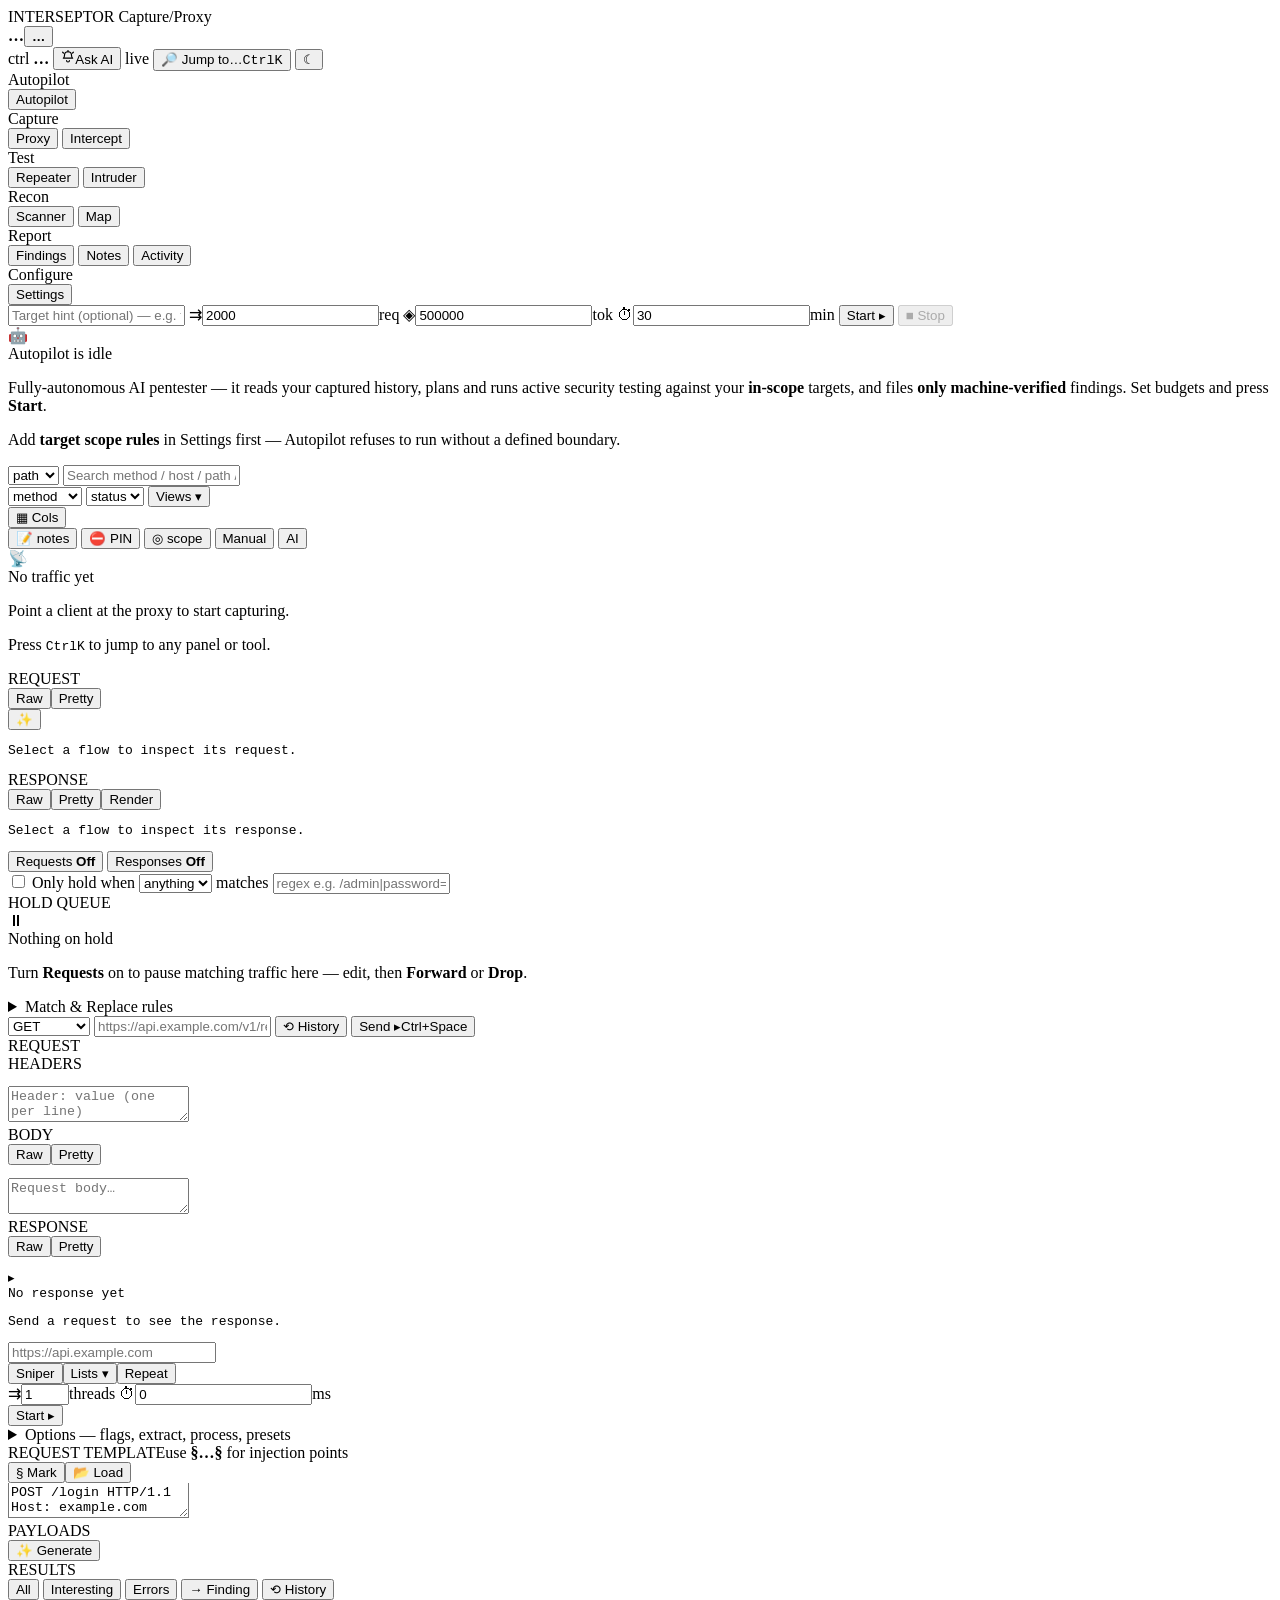
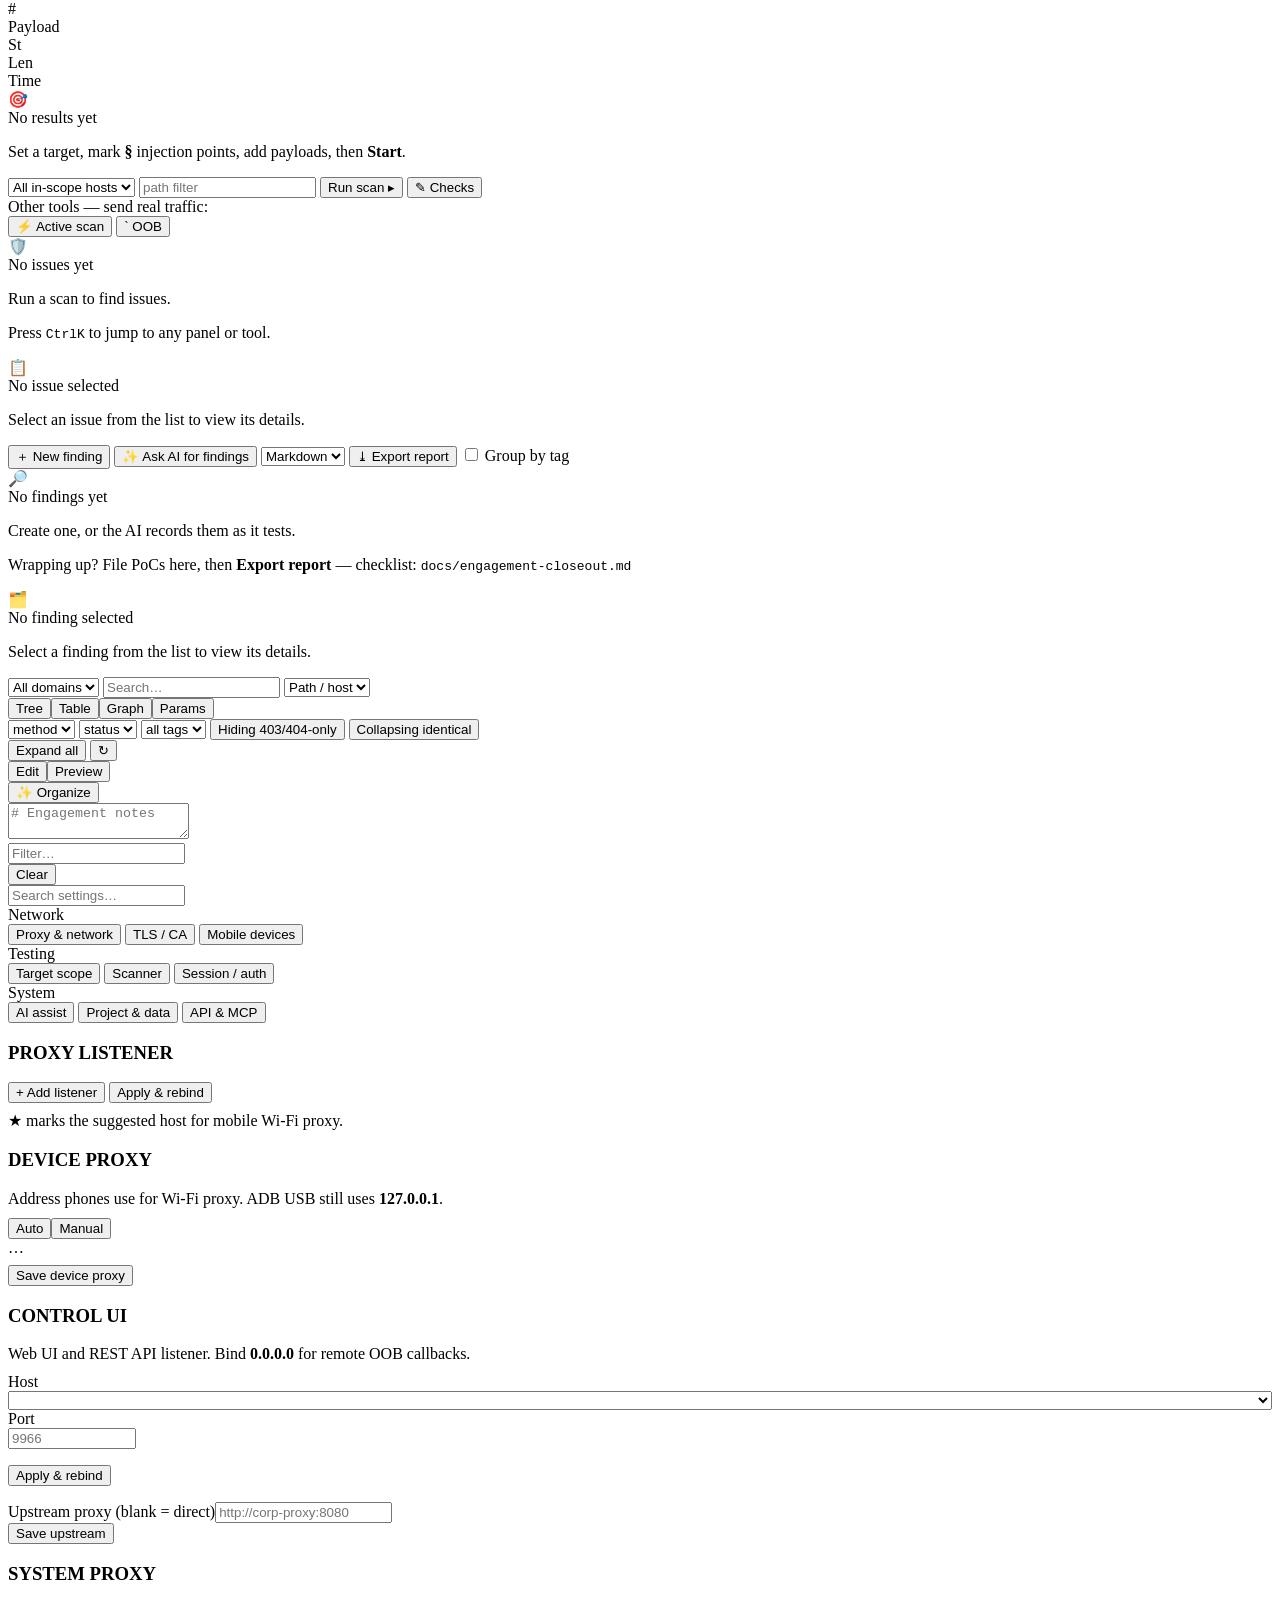
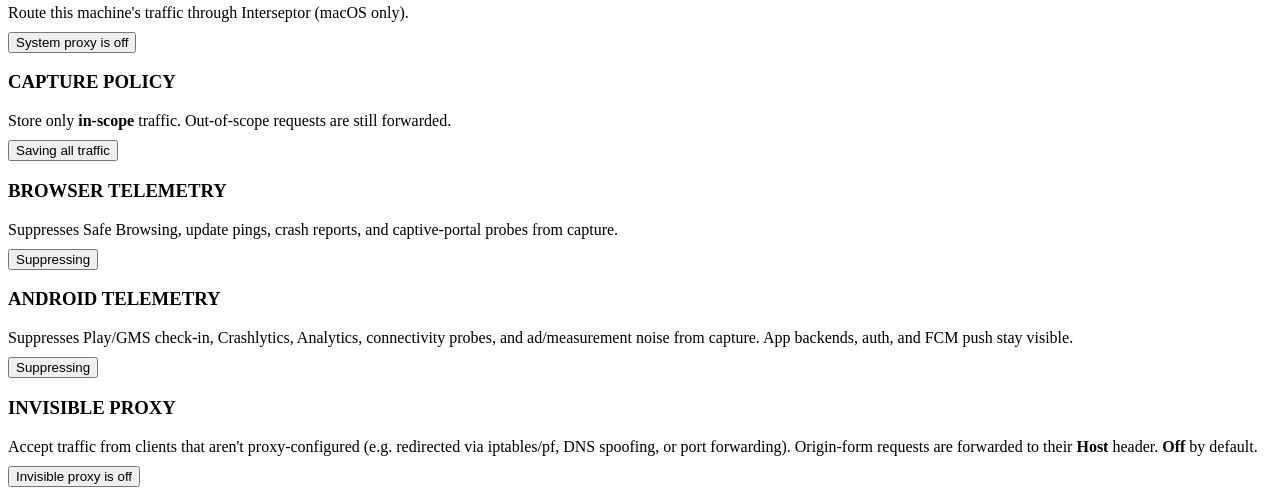
==== commit 8cd5699b: "feat(findings): tags for report scoping and grouped export (#26, #27) Findings get History-style slu" ====
--- a/internal/control/ui/index.html
+++ b/internal/control/ui/index.html
@@ -389,12 +389,15 @@
         <select id="findExportFmt" class="btn btn-field" title="Report download format" aria-label="Report format">
           <option value="md">Markdown</option>
           <option value="html">HTML</option>
+          <option value="json">JSON</option>
           <option value="pdf">PDF</option>
         </select>
         <button class="btn" id="findExport" title="Download curated findings report (PoCs included; passive scan omitted)">⤓ Export report</button>
+        <label class="hint find-groupby" title="Section the Markdown/HTML report by finding tag"><input type="checkbox" id="findExportGroupByTag"> Group by tag</label>
         <span id="findCount" class="count"></span>
         <div class="spacer"></div>
       </div>
+      <div id="findTagFilter" class="find-tag-filter" aria-label="Filter findings by tag"></div>
     </div>
     <div id="scanFindingsView" class="find-view">
       <div id="findList" class="scan-list">
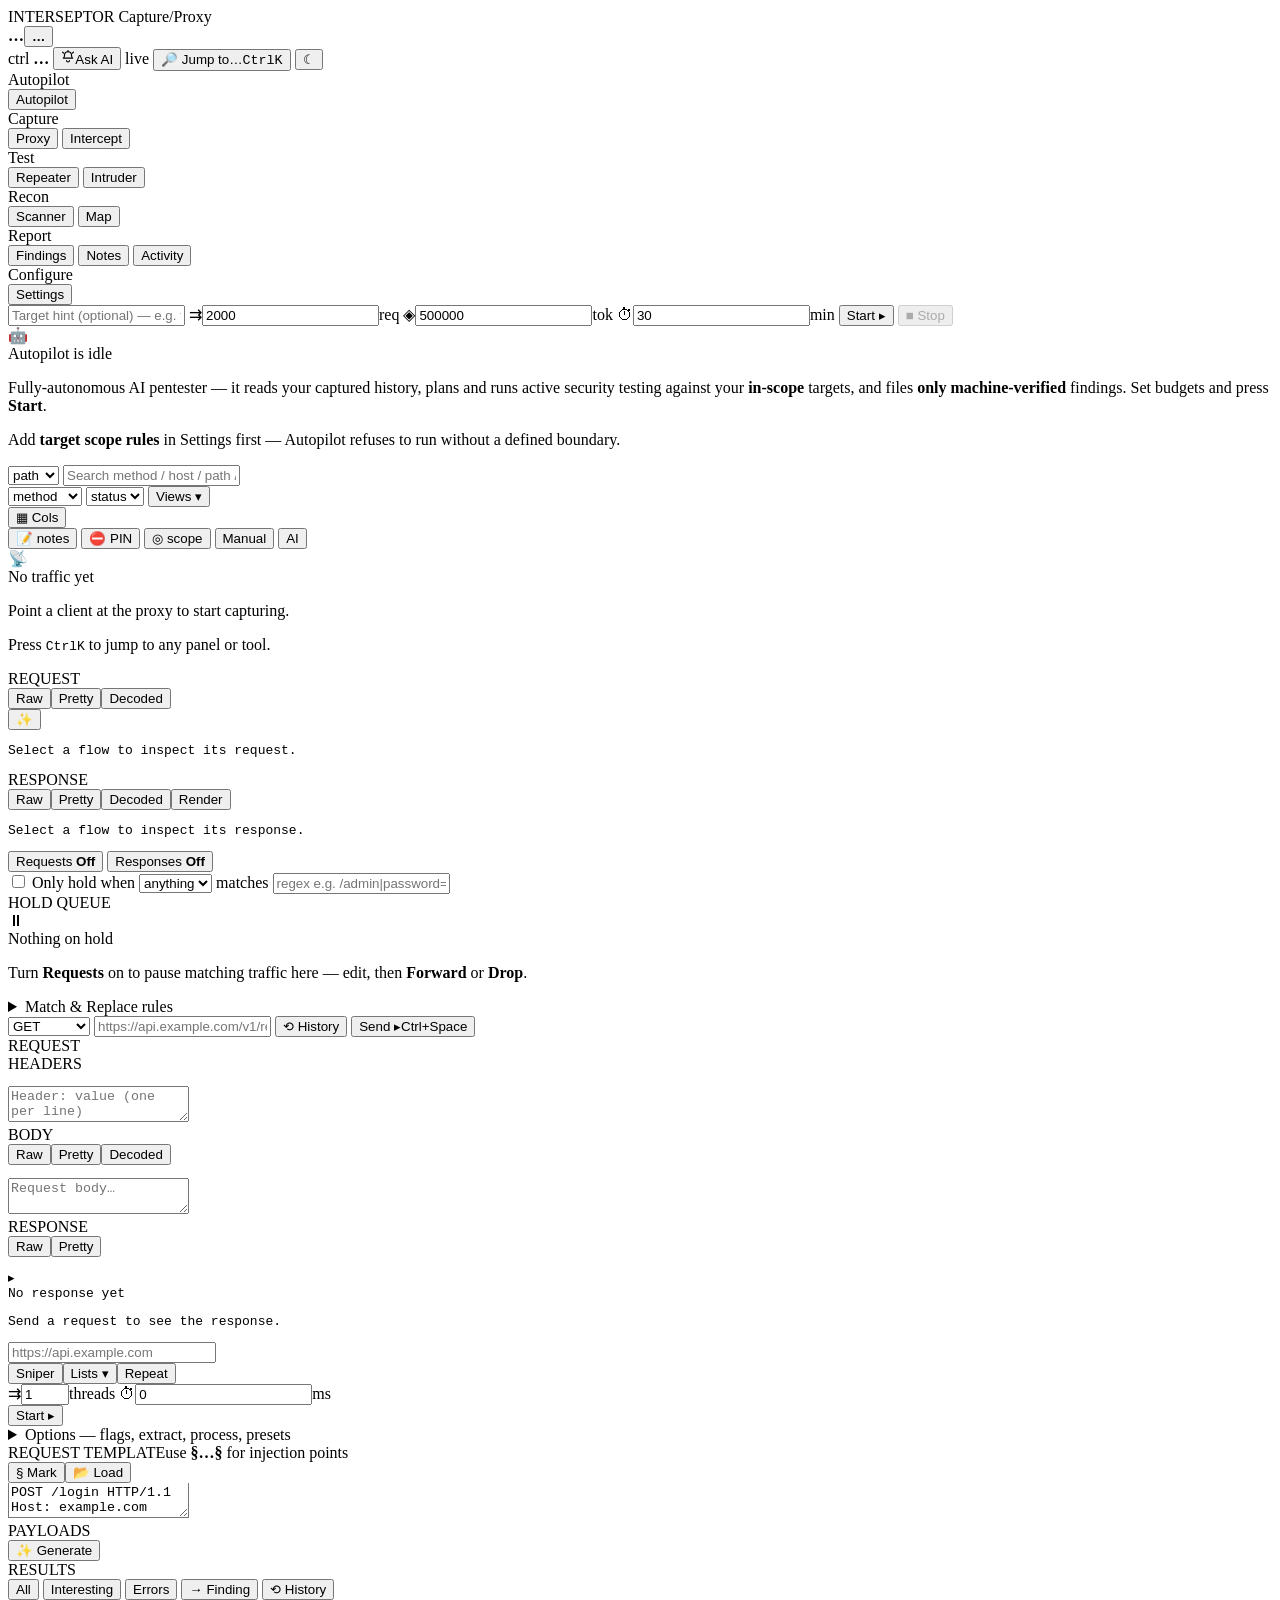
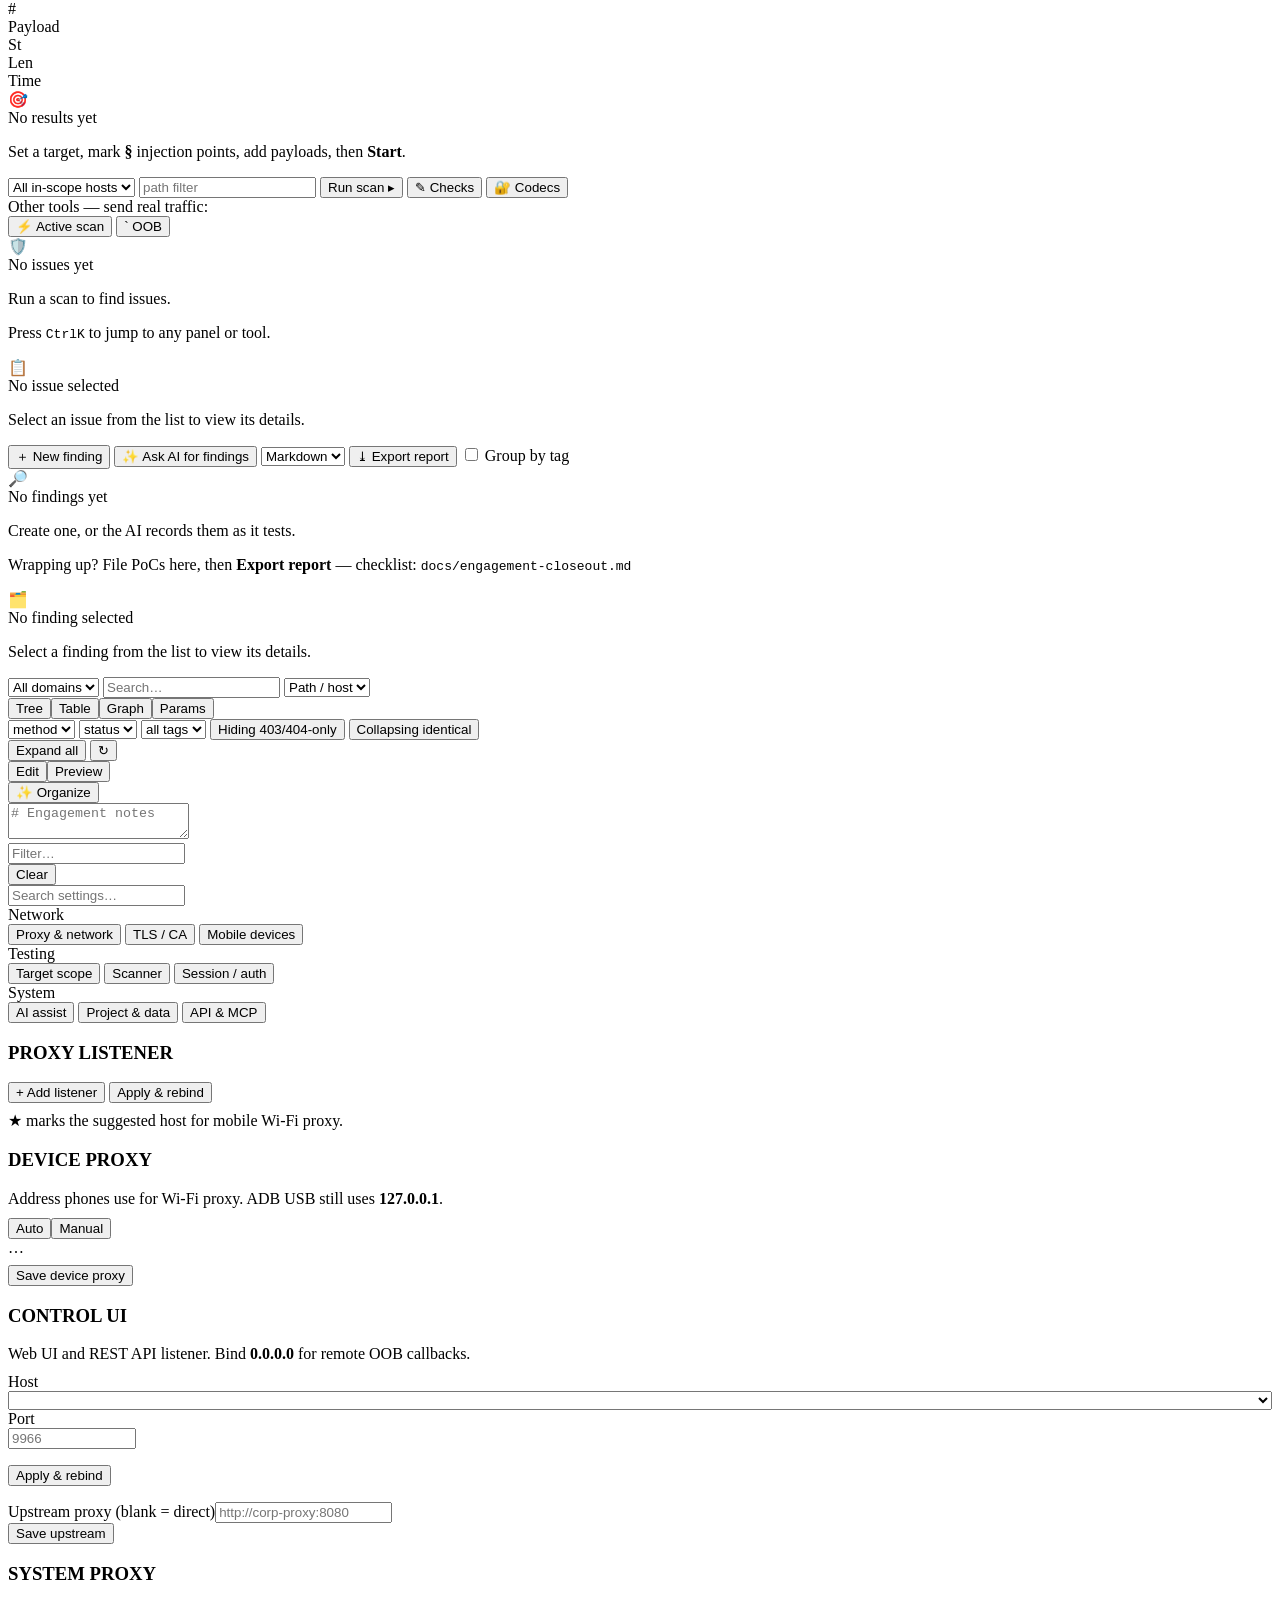
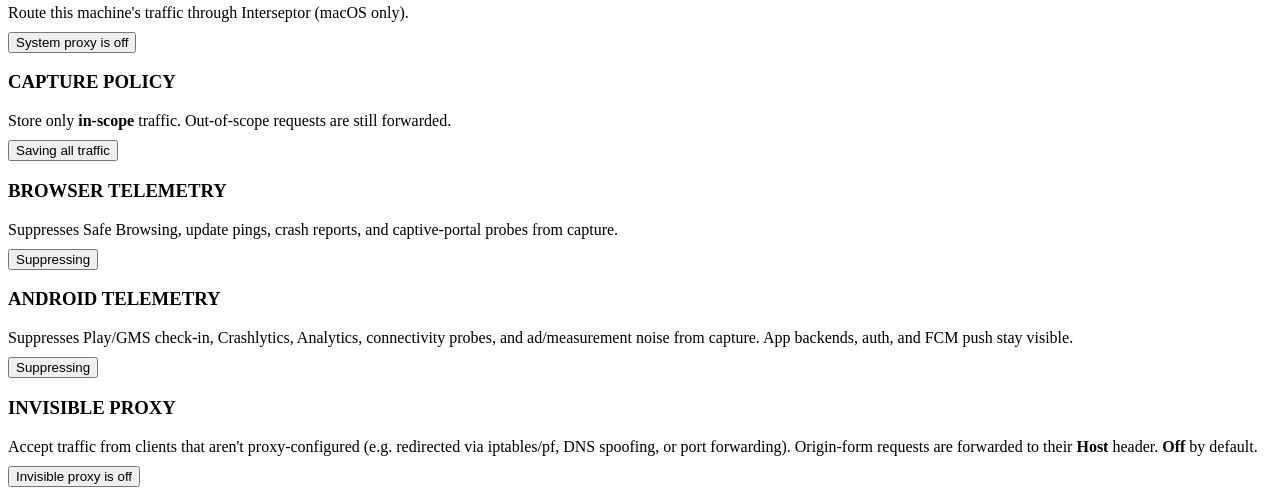
==== commit 61e08a7c: "feat(msgcodec): project-scoped encrypt/decrypt codecs (#28) Starlark codecs under project/codecs wit" ====
--- a/internal/control/ui/index.html
+++ b/internal/control/ui/index.html
@@ -154,7 +154,7 @@
     <div id="inspect">
       <div class="pane">
         <div class="pane-head"><span class="lbl">REQUEST</span>
-          <div class="seg" data-side="req"><button data-view="raw">Raw</button><button class="on" data-view="pretty">Pretty</button></div>
+          <div class="seg" data-side="req"><button data-view="raw">Raw</button><button class="on" data-view="pretty">Pretty</button><button data-view="decoded" title="Message codec plaintext">Decoded</button></div>
           <div class="spacer"></div>
           <button class="btn btn-compact" id="aiExplainBtn" data-ai-ui title="Ask AI about this flow" aria-label="Ask AI about this flow">✨</button>
         </div>
@@ -170,7 +170,7 @@
       <div class="pane">
         <div class="pane-head"><span class="lbl">RESPONSE</span>
           <span id="resStatus" class="statusline"></span>
-          <div class="seg" data-side="res"><button data-view="raw">Raw</button><button class="on" data-view="pretty">Pretty</button><button data-view="render">Render</button></div>
+          <div class="seg" data-side="res"><button data-view="raw">Raw</button><button class="on" data-view="pretty">Pretty</button><button data-view="decoded" title="Message codec plaintext">Decoded</button><button data-view="render">Render</button></div>
           <div id="inspectFind" class="inspect-find" style="display:none">
             <input id="inspectFindIn" type="search" aria-label="Find in response" placeholder="Find…">
             <span id="inspectFindStat" class="hint"></span>
@@ -217,9 +217,11 @@
         <div class="icpt-edhead" id="heldEditor" style="display:none">
           <div class="icpt-edtitle" id="heldTitle"></div>
           <div class="spacer"></div>
+          <button class="btn" id="heldDecodeBtn" title="Show message-codec plaintext for the body">Decoded</button>
           <button class="btn btn-primary" id="forwardBtn" title="Forward (Ctrl+Shift+F)">▶ Forward</button>
           <button class="btn btn-danger" id="dropBtn" title="Drop (Ctrl+D)">✕ Drop</button>
         </div>
+        <pre id="heldDecoded" class="icpt-raw" style="display:none;margin:0;white-space:pre-wrap" hidden></pre>
         <textarea class="icpt-raw" id="heldRaw" spellcheck="false" style="display:none" aria-label="Held message — edit the raw HTTP before forwarding"></textarea>
         <div class="state-empty" id="heldEmpty">
           <div class="state-empty-icon">⏸</div>
@@ -266,7 +268,8 @@
           <textarea id="repHeaders" class="rep-edit" spellcheck="false" placeholder="Header: value (one per line)"></textarea>
         </div>
         <div class="rep-sub row"><span>BODY</span><div class="spacer"></div>
-          <div class="seg rep-req-seg" id="repReqSeg"><button data-view="raw">Raw</button><button class="on" data-view="pretty">Pretty</button></div>
+          <div class="seg rep-req-seg" id="repReqSeg"><button data-view="raw">Raw</button><button class="on" data-view="pretty">Pretty</button><button data-view="decoded" title="Edit codec plaintext (re-encode on send if apply_on_send)">Decoded</button></div>
+          <span id="repCodecBadge" class="hint" style="display:none;margin-left:8px"></span>
         </div>
         <div class="rep-field rep-field-body">
           <pre class="rep-hl" id="repBodyHL" aria-hidden="true"></pre>
@@ -351,6 +354,7 @@
       <input id="scanFilter" class="btn btn-field scan-filter" aria-label="Path filter" placeholder="path filter">
       <button class="btn btn-primary" id="scanRun">Run scan ▸</button>
       <button class="btn" id="checksBtn" aria-label="Custom checks">✎ Checks</button>
+      <button class="btn" id="codecsBtn" aria-label="Message codecs">🔐 Codecs</button>
       <span id="scanCount" class="count"></span>
       <div class="spacer"></div>
       </div>
@@ -879,7 +883,8 @@
                 <input id="peerLabel" class="repurl" style="max-width:130px" aria-label="Peer label" placeholder="label (optional)">
               </div>
               <div class="row" style="gap:8px"><button class="btn btn-primary" id="peerPull">Pull ↓</button><button class="btn" id="peerPush">Push ↑</button></div>
-              <div id="mergeResult" class="hint" style="margin-top:10px"></div>
+              <div id="mergePresence" class="hint" style="margin-top:8px"></div>
+              <div id="mergeResult" class="hint" style="margin-top:6px"></div>
             </div>
             <div id="apiRest" class="api-pane" style="display:none">
               <h3>REST API REFERENCE</h3>
@@ -1157,6 +1162,36 @@
     </div>
   </div>
 </div>
+<div id="codecsModal" class="modal-overlay" style="display:none">
+  <div role="dialog" aria-modal="true" aria-labelledby="codecsModalTitle" class="modal-shell checks-dialog">
+    <div class="row modal-shell-head">
+      <span id="codecsModalTitle" class="modal-shell-title">🔐 Message codecs</span>
+      <div class="spacer"></div>
+      <button class="btn" id="codecsClose" aria-label="Close">✕</button>
+    </div>
+    <div class="checks-work">
+      <div class="checks-sidebar">
+        <div id="codecsList" style="flex:1;overflow:auto"></div>
+        <div style="padding:8px;border-top:1px solid var(--line)">
+          <button class="btn btn-primary" id="codecNew" style="width:100%">+ New codec</button>
+          <div class="hint" id="codecsDirHint" style="margin-top:8px"></div>
+        </div>
+      </div>
+      <div class="checks-editor">
+        <div class="row" style="padding:8px 12px;gap:8px;border-bottom:1px solid var(--line);flex:none">
+          <input id="codecId" class="btn btn-field" style="width:210px" aria-label="Codec ID" placeholder="codec-id">
+          <button class="btn" id="codecTest">Test ▸</button>
+          <button class="btn btn-primary" id="codecSave">Save</button>
+          <div class="spacer"></div>
+          <button class="btn" id="codecDelete" style="color:var(--red)">🗑 Delete</button>
+        </div>
+        <p class="hint" style="padding:8px 12px;margin:0;border-bottom:1px solid var(--line)">Project-scoped Starlark encrypt/decrypt for app payloads. Display-only unless <code>apply_on_send</code>. Never runs on the proxy hot path.</p>
+        <textarea id="codecSrc" class="rep-edit" spellcheck="false" style="border-top:none;flex:1;min-height:280px"></textarea>
+        <pre id="codecTestOut" style="margin:0;padding:10px 12px;border-top:1px solid var(--line);max-height:160px;overflow:auto;white-space:pre-wrap" class="hint">Test against the selected History flow (or latest).</pre>
+      </div>
+    </div>
+  </div>
+</div>
 <div id="activeModal" class="modal-overlay" style="display:none">
   <div role="dialog" aria-modal="true" aria-labelledby="activeModalTitle" class="modal-shell" style="max-width:800px;max-height:86vh;width:94%">
     <div class="row" style="padding:12px 16px;border-bottom:1px solid var(--line)">
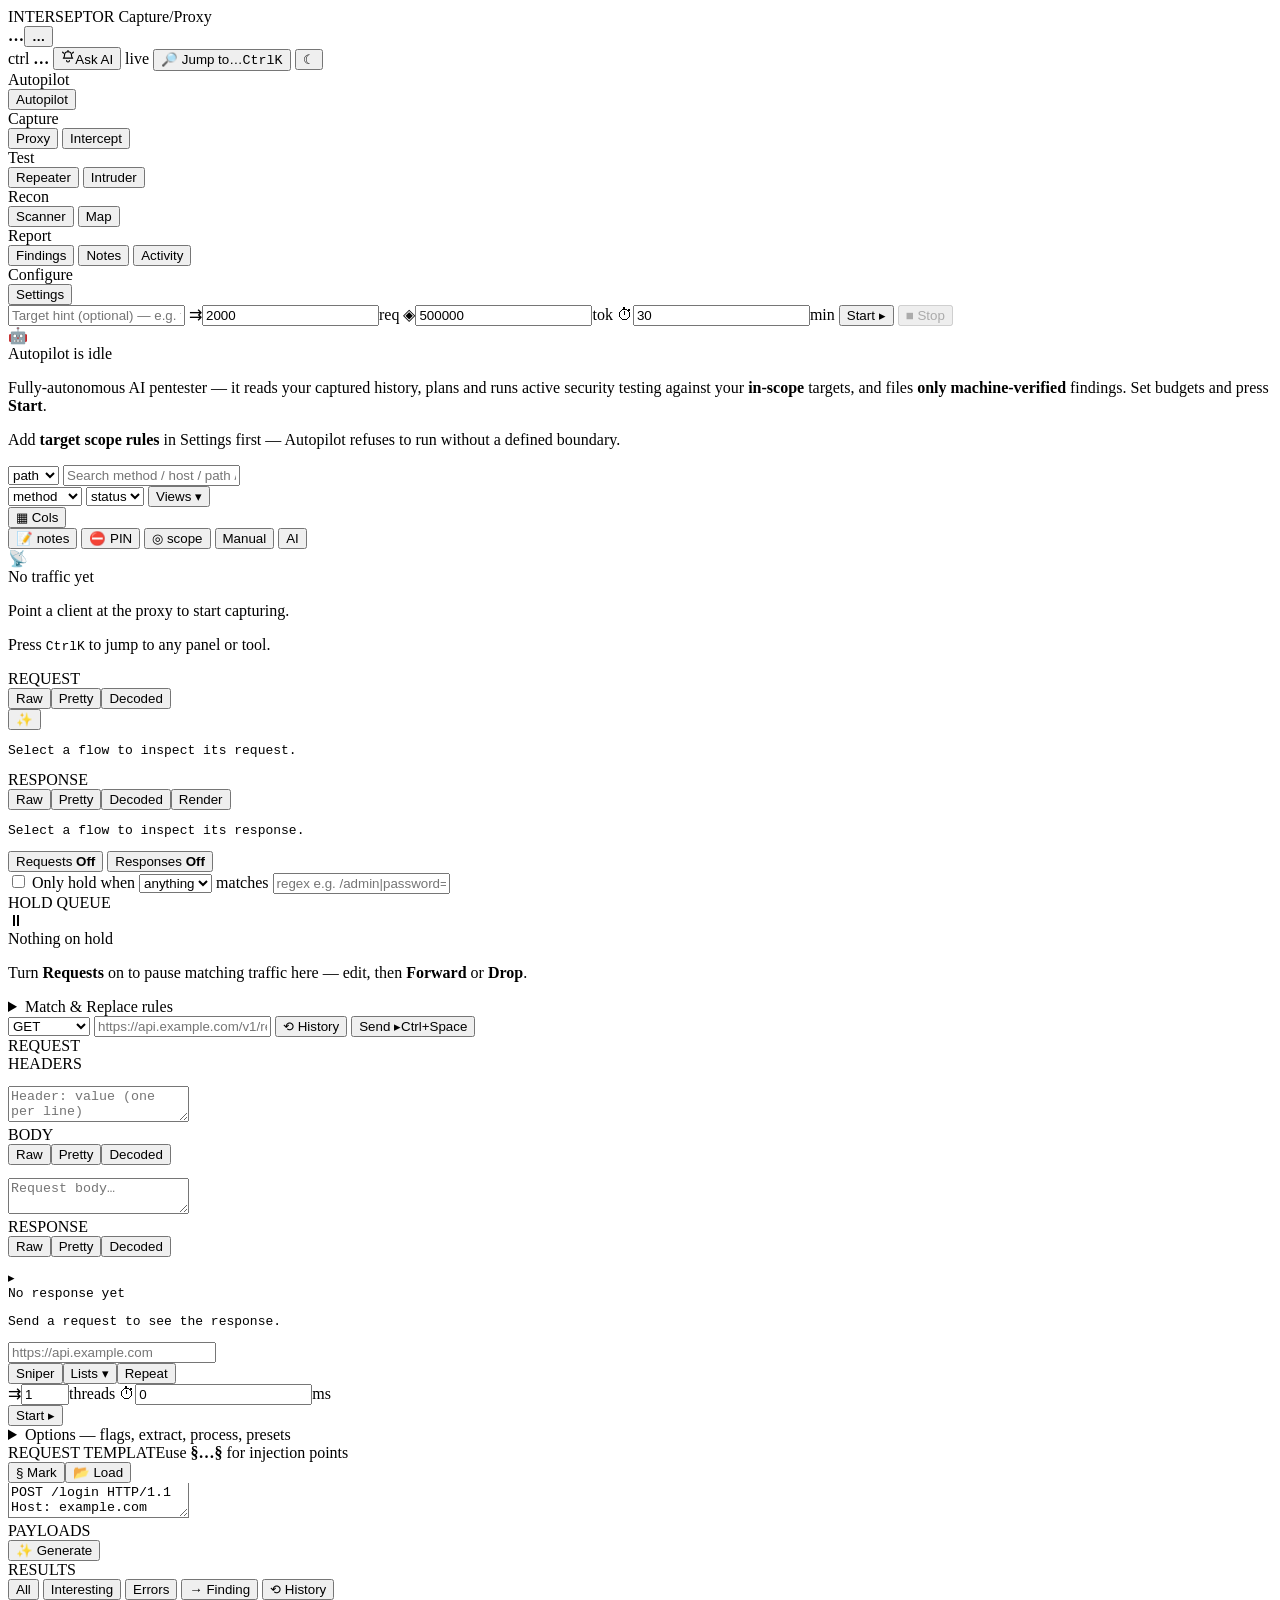
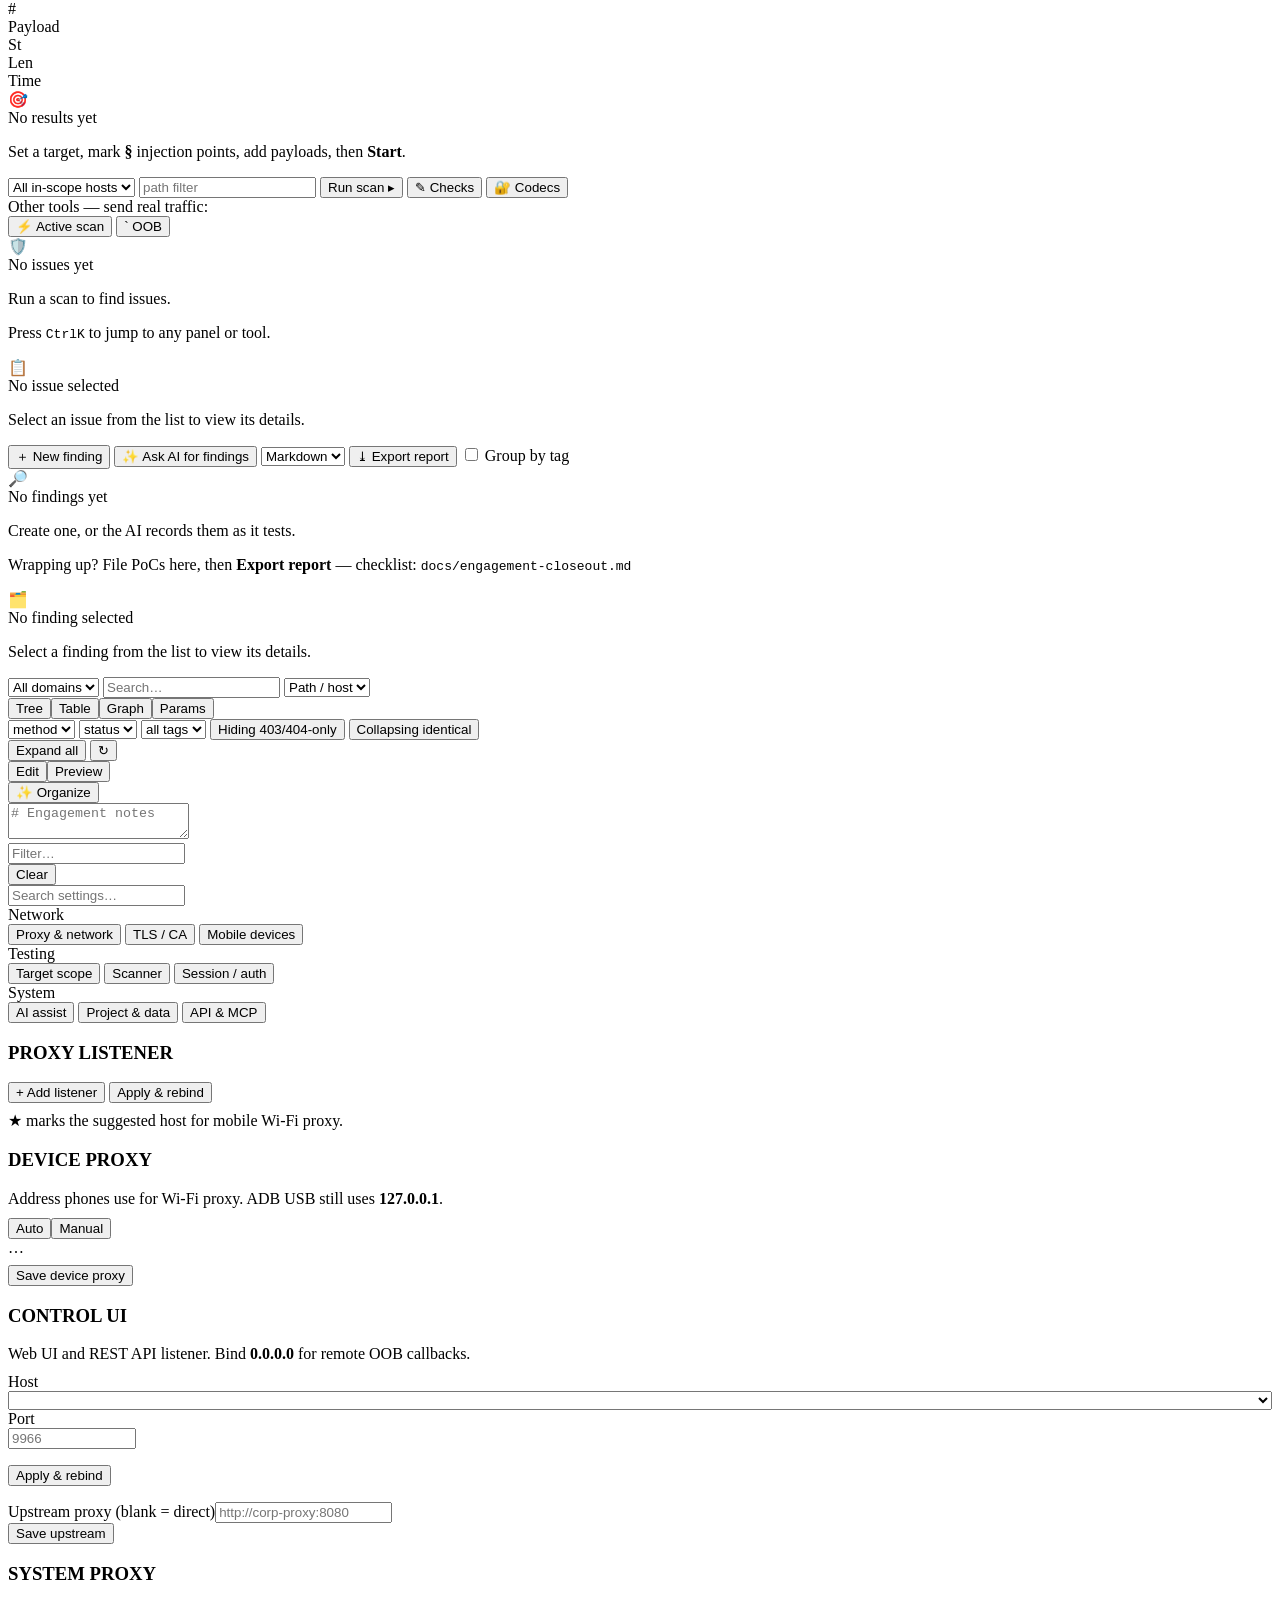
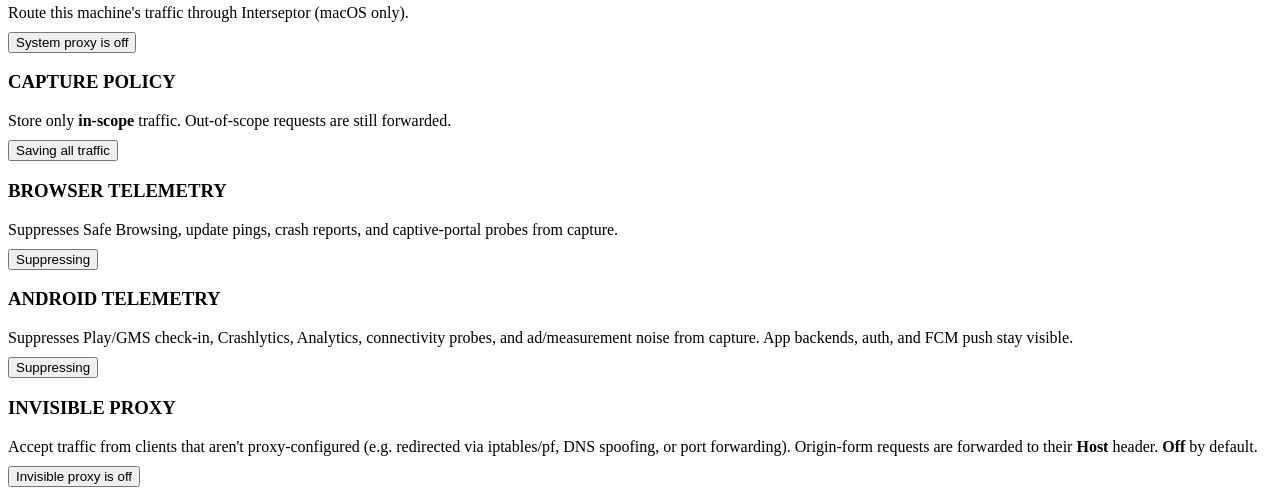
==== commit b2dbd09a: "fix(ui): add Repeater response Decoded view for message codecs History already decoded res bodies; R" ====
--- a/internal/control/ui/index.html
+++ b/internal/control/ui/index.html
@@ -279,7 +279,7 @@
       <section class="pane rep-res">
         <div class="pane-head"><span class="lbl">RESPONSE</span><span id="repStatus" class="statusline"></span>
           <div class="spacer"></div>
-          <div class="seg" id="repResSeg"><button data-view="raw">Raw</button><button class="on" data-view="pretty">Pretty</button></div>
+          <div class="seg" id="repResSeg"><button data-view="raw">Raw</button><button class="on" data-view="pretty">Pretty</button><button data-view="decoded" title="Message codec plaintext">Decoded</button></div>
         </div>
         <pre id="repResView"><div class="state-empty"><div class="state-empty-icon">▸</div><div class="state-empty-title">No response yet</div><p class="state-empty-hint">Send a request to see the response.</p></div></pre>
       </section>
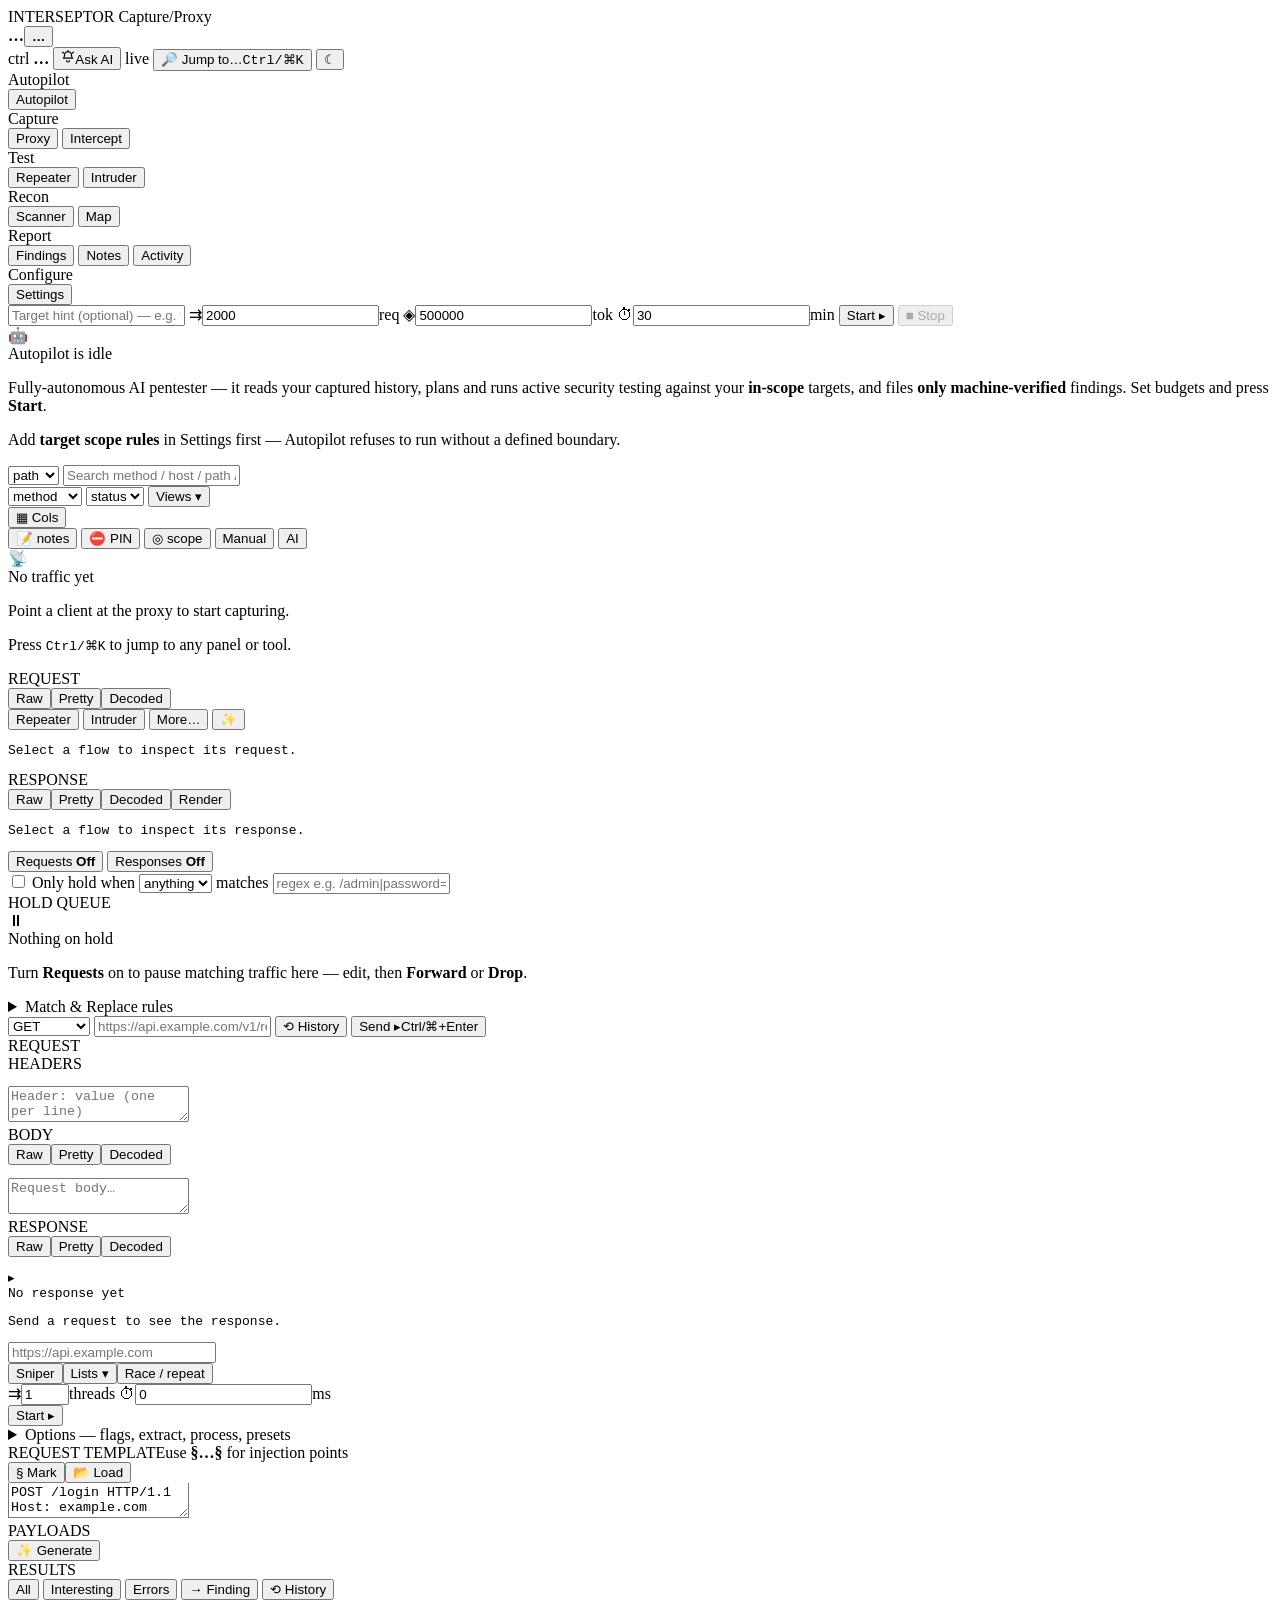
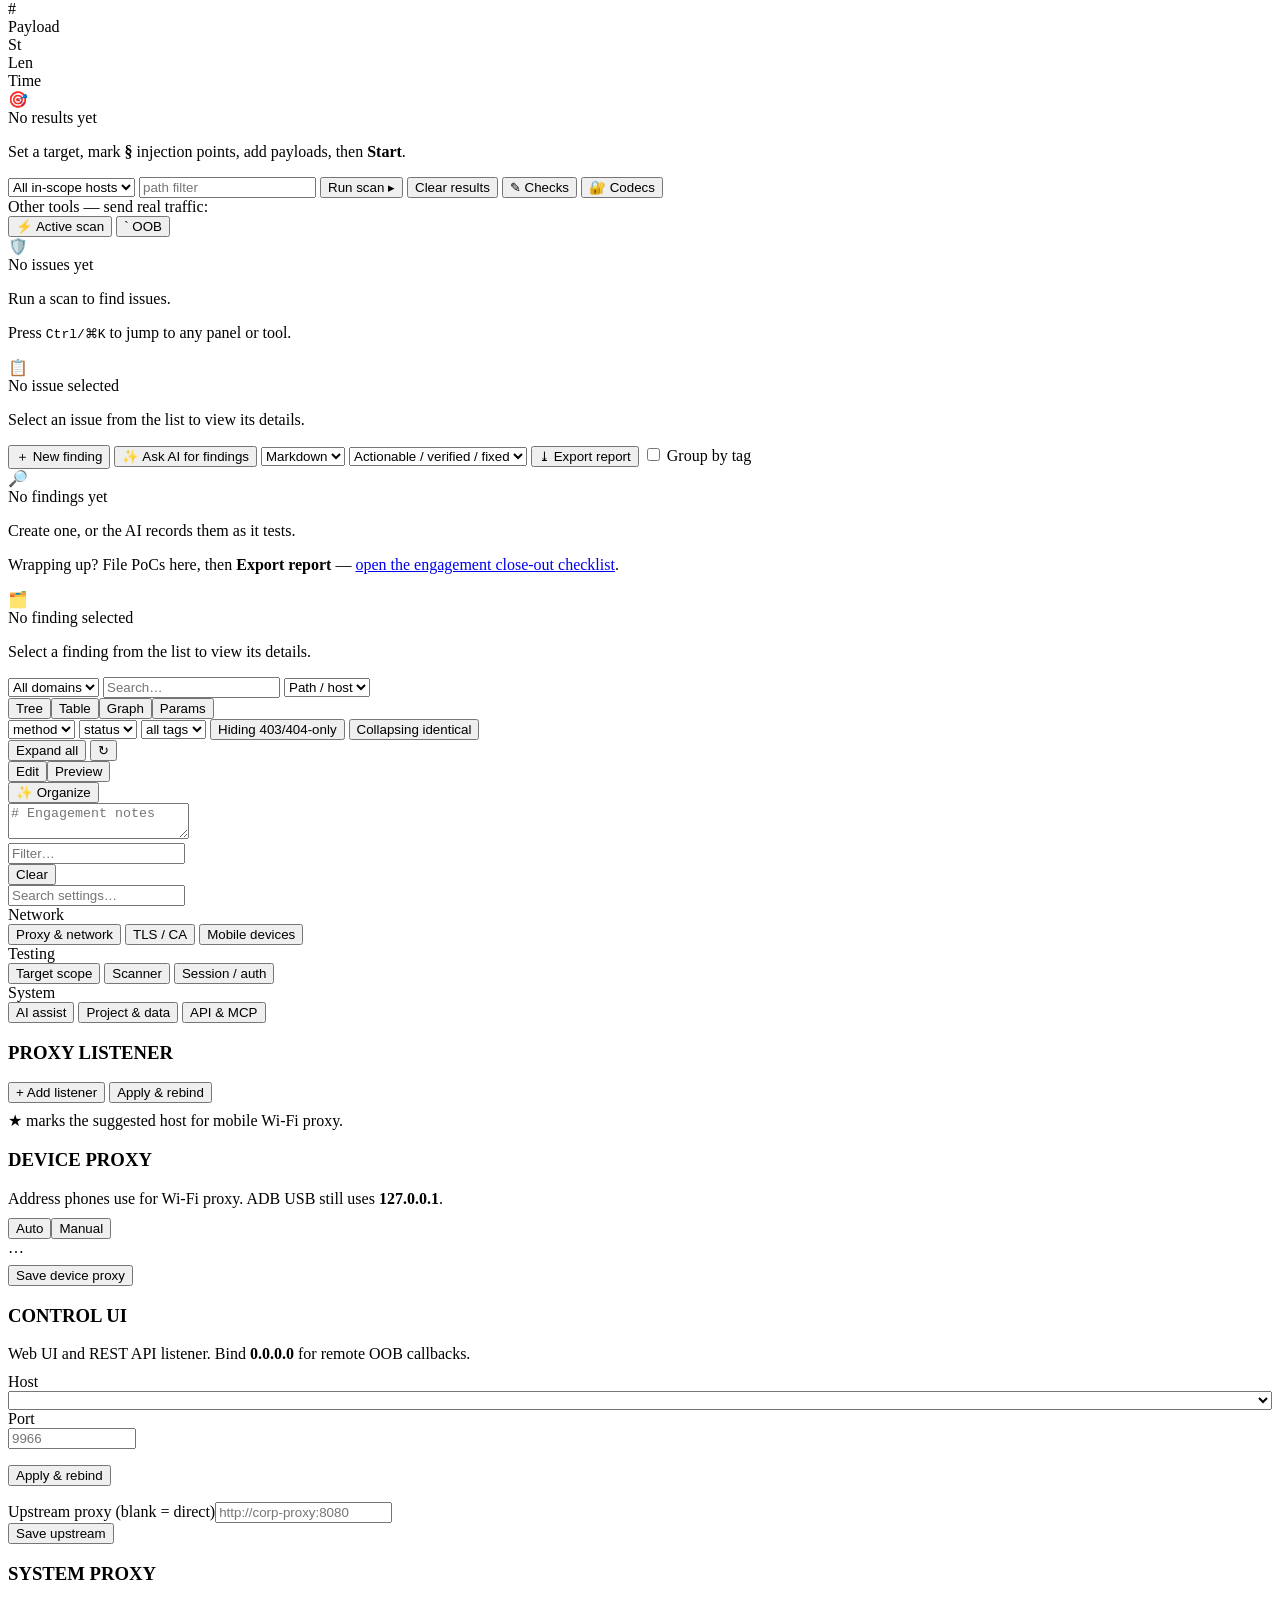
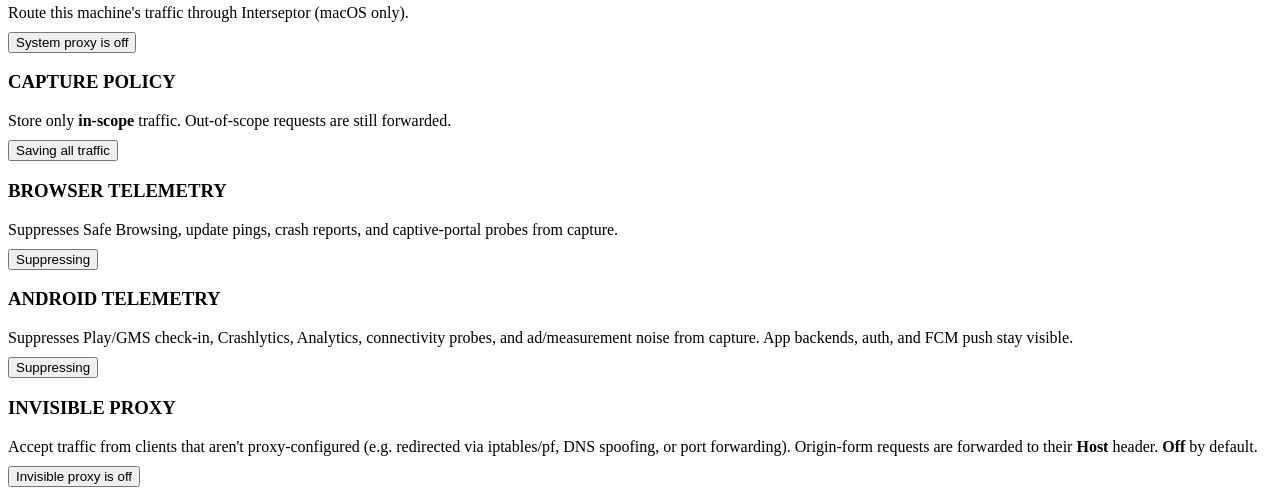
==== commit 34b7087e: "fix(parity): close MCP/REST/UI gaps and docs drift Expose response forward/drop and rule update/dele" ====
--- a/internal/control/ui/index.html
+++ b/internal/control/ui/index.html
@@ -30,7 +30,7 @@
   <span class="kv kv-dim">ctrl <b id="controlAddr">…</b></span>
   <button type="button" id="askAiBtn" class="btn" data-ai-ui title="Ask AI about the current project" aria-label="Ask AI about the current project"><svg width="14" height="14" viewBox="0 0 24 24" fill="none" stroke="currentColor" stroke-width="2" stroke-linecap="round" stroke-linejoin="round" aria-hidden="true"><path d="M12 3a6 6 0 0 0-6 6c0 4-2 5-2 5h16s-2-1-2-5a6 6 0 0 0-6-6Z"/><path d="M9.5 18a2.5 2.5 0 0 0 5 0"/><path d="M12 3V1"/><path d="m4.2 5.2-1.4-1.4"/><path d="m19.8 5.2 1.4-1.4"/></svg><span>Ask AI</span></button>
   <span class="sse-status" id="sseStatus" title="Live updates: connected"><span class="sse-dot" id="sseDot"></span><span id="sseLabel" class="kv kv-dim">live</span></span>
-  <button id="cmdkBtn" class="btn" title="Ctrl+K — jump to any panel or flow" aria-label="Command palette"><span class="cmdk-label">🔎 Jump to…</span><kbd>Ctrl</kbd><kbd>K</kbd></button>
+  <button id="cmdkBtn" class="btn" title="Ctrl/⌘+K — jump to any panel or flow" aria-label="Command palette"><span class="cmdk-label">🔎 Jump to…</span><kbd>Ctrl/⌘</kbd><kbd>K</kbd></button>
   <button id="themeToggle" title="Toggle theme" aria-label="Toggle theme">☾</button>
 </div>
 
@@ -149,13 +149,16 @@
     </div>
     <div class="thead" id="flowHead"></div>
     <div id="colPicker" class="col-picker" role="menu" aria-label="History columns" style="display:none"></div>
-    <div id="rows"><div class="state-empty"><div class="state-empty-icon">📡</div><div class="state-empty-title">No traffic yet</div><p class="state-empty-hint">Point a client at the proxy to start capturing.</p><p class="state-empty-hint state-empty-cmdk">Press <kbd>Ctrl</kbd><kbd>K</kbd> to jump to any panel or tool.</p></div></div>
+    <div id="rows"><div class="state-empty"><div class="state-empty-icon">📡</div><div class="state-empty-title">No traffic yet</div><p class="state-empty-hint">Point a client at the proxy to start capturing.</p><p class="state-empty-hint state-empty-cmdk">Press <kbd>Ctrl/⌘</kbd><kbd>K</kbd> to jump to any panel or tool.</p></div></div>
     <div id="inspectSplitter" role="separator" aria-orientation="horizontal" aria-label="Resize inspector panel" tabindex="0"></div>
     <div id="inspect">
       <div class="pane">
         <div class="pane-head"><span class="lbl">REQUEST</span>
           <div class="seg" data-side="req"><button data-view="raw">Raw</button><button class="on" data-view="pretty">Pretty</button><button data-view="decoded" title="Message codec plaintext">Decoded</button></div>
           <div class="spacer"></div>
+          <button class="btn btn-compact" id="inspectSendRepeater" aria-label="Send selected flow to Repeater">Repeater</button>
+          <button class="btn btn-compact" id="inspectSendIntruder" aria-label="Send selected flow to Intruder">Intruder</button>
+          <button class="btn btn-compact" id="inspectMoreActions" aria-label="More flow actions" aria-haspopup="menu">More…</button>
           <button class="btn btn-compact" id="aiExplainBtn" data-ai-ui title="Ask AI about this flow" aria-label="Ask AI about this flow">✨</button>
         </div>
         <div class="sel-decode" id="reqDecode" hidden>
@@ -196,6 +199,7 @@
 
   <!-- INTERCEPT -->
   <div class="panel" id="panel-intercept" role="tabpanel" aria-labelledby="tab-intercept" data-panel="intercept">
+    <div id="interceptWarning" class="tls-diag-banner intercept-danger" style="display:none" role="alert"></div>
     <!-- control strip: the on/off switches + conditional filter -->
     <div class="icpt-bar">
       <button class="uisw" id="interceptToggle" aria-pressed="false" title="Hold matching requests before they leave"><span class="uisw-led"></span>Requests <b id="icptReqState">Off</b></button>
@@ -218,8 +222,8 @@
           <div class="icpt-edtitle" id="heldTitle"></div>
           <div class="spacer"></div>
           <button class="btn" id="heldDecodeBtn" title="Show message-codec plaintext for the body">Decoded</button>
-          <button class="btn btn-primary" id="forwardBtn" title="Forward (Ctrl+Shift+F)">▶ Forward</button>
-          <button class="btn btn-danger" id="dropBtn" title="Drop (Ctrl+D)">✕ Drop</button>
+          <button class="btn btn-primary" id="forwardBtn" title="Forward (F)">▶ Forward</button>
+          <button class="btn btn-danger" id="dropBtn" title="Drop (D)">✕ Drop</button>
         </div>
         <pre id="heldDecoded" class="icpt-raw" style="display:none;margin:0;white-space:pre-wrap" hidden></pre>
         <textarea class="icpt-raw" id="heldRaw" spellcheck="false" style="display:none" aria-label="Held message — edit the raw HTTP before forwarding"></textarea>
@@ -256,7 +260,7 @@
       <select id="repMethod" class="rep-method" aria-label="HTTP method"><option>GET</option><option>POST</option><option>PUT</option><option>PATCH</option><option>DELETE</option><option>HEAD</option><option>OPTIONS</option></select>
       <input id="repUrl" class="repurl" aria-label="Request URL" placeholder="https://api.example.com/v1/resource" spellcheck="false">
       <button class="btn" id="repHistToggle" title="Show/hide this tab's send history">⟲ History</button>
-      <button class="btn btn-primary" id="repSend">Send ▸<span class="kbd">Ctrl+Space</span></button>
+      <button class="btn btn-primary" id="repSend" title="Send (Ctrl/⌘+Enter)">Send ▸<span class="kbd">Ctrl/⌘+Enter</span></button>
     </div>
     <div class="rep-work">
       <aside id="repHistory" class="rep-hist" style="display:none"></aside>
@@ -265,7 +269,7 @@
         <div class="rep-sub">HEADERS</div>
         <div class="rep-field rep-field-headers">
           <pre class="rep-hl" id="repHeadersHL" aria-hidden="true"></pre>
-          <textarea id="repHeaders" class="rep-edit" spellcheck="false" placeholder="Header: value (one per line)"></textarea>
+          <textarea id="repHeaders" class="rep-edit" aria-label="Repeater request headers" spellcheck="false" placeholder="Header: value (one per line)"></textarea>
         </div>
         <div class="rep-sub row"><span>BODY</span><div class="spacer"></div>
           <div class="seg rep-req-seg" id="repReqSeg"><button data-view="raw">Raw</button><button class="on" data-view="pretty">Pretty</button><button data-view="decoded" title="Edit codec plaintext (re-encode on send if apply_on_send)">Decoded</button></div>
@@ -273,7 +277,7 @@
         </div>
         <div class="rep-field rep-field-body">
           <pre class="rep-hl" id="repBodyHL" aria-hidden="true"></pre>
-          <textarea id="repBody" class="rep-edit" spellcheck="false" placeholder="Request body…"></textarea>
+          <textarea id="repBody" class="rep-edit" aria-label="Repeater request body" spellcheck="false" placeholder="Request body…"></textarea>
         </div>
       </section>
       <section class="pane rep-res">
@@ -293,12 +297,12 @@
     <div class="intr-bar">
       <input id="intrTarget" class="repurl" style="flex:1 1 240px;min-width:200px;max-width:420px" aria-label="Intruder target URL" placeholder="https://api.example.com" spellcheck="false">
       <span class="intr-sep" aria-hidden="true"></span>
-      <div class="seg" id="intrType"><button class="on" data-t="sniper" aria-pressed="true">Sniper</button><button data-t="__lists__" aria-pressed="false" title="One payload list per § marker">Lists ▾</button><button data-t="repeat" aria-pressed="false" title="Resend the same request N times (no payloads)">Repeat</button></div>
+      <div class="seg" id="intrType"><button class="on" data-t="sniper" aria-pressed="true">Sniper</button><button data-t="__lists__" aria-pressed="false" title="One payload list per § marker">Lists ▾</button><button data-t="repeat" aria-pressed="false" title="Race / repeat the same request N times (no payloads)">Race / repeat</button></div>
       <select id="intrListMode" class="btn btn-field" style="display:none" title="How the per-marker lists combine"><option value="battering">Battering (same value, all positions)</option><option value="pitchfork">Pitchfork (zip positions)</option><option value="cluster" selected>Cluster (all combinations)</option></select>
       <span class="intr-sep" aria-hidden="true"></span>
       <label class="intr-num" title="Max requests in flight at once"><span>⇉</span><input id="intrThreads" type="number" min="1" max="64" value="1">threads</label>
       <label class="intr-num" title="Delay between each request in milliseconds (throttle)"><span>⏱</span><input id="intrDelay" type="number" min="0" step="50" value="0">ms</label>
-      <label class="intr-num" id="intrRepeatWrap" style="display:none" title="How many times to send the same request (Repeat mode — no payloads)"><span>×</span><input id="intrRepeat" type="number" min="1" max="2000" value="20">sends</label>
+      <label class="intr-num" id="intrRepeatWrap" style="display:none" title="How many times to send the same request (Race / repeat — no payloads)"><span>×</span><input id="intrRepeat" type="number" min="1" max="2000" value="20">sends</label>
       <div class="spacer"></div>
       <span id="intrCount" class="hint"></span>
       <button class="btn btn-primary" id="intrStart">Start ▸</button>
@@ -322,7 +326,7 @@
       <aside id="intrHistory" class="rep-hist" style="display:none"></aside>
       <section class="pane intr-config">
         <div class="pane-head"><span class="lbl">REQUEST TEMPLATE</span><span class="hint">use <b>§…§</b> for injection points</span><div class="spacer"></div><button class="btn" id="intrWrap" title="Wrap selection in § … §">§ Mark</button><button class="btn" id="intrTplLoad" type="button" title="Load from file">📂 Load</button></div>
-        <textarea id="intrTemplate" class="rep-edit" style="flex:1;border-top:none" spellcheck="false">POST /login HTTP/1.1
+        <textarea id="intrTemplate" class="rep-edit" aria-label="Intruder request template" style="flex:1;border-top:none" spellcheck="false">POST /login HTTP/1.1
 Host: example.com
 Content-Type: application/json
 
@@ -353,6 +357,8 @@
       <select id="scanTarget" class="btn btn-field scan-target" title="Scan target"><option value="">All in-scope hosts</option></select>
       <input id="scanFilter" class="btn btn-field scan-filter" aria-label="Path filter" placeholder="path filter">
       <button class="btn btn-primary" id="scanRun">Run scan ▸</button>
+      <button class="btn" id="scanClear">Clear results</button>
+      <span id="scanRescanState" class="hint" role="status"></span>
       <button class="btn" id="checksBtn" aria-label="Custom checks">✎ Checks</button>
       <button class="btn" id="codecsBtn" aria-label="Message codecs">🔐 Codecs</button>
       <span id="scanCount" class="count"></span>
@@ -371,7 +377,7 @@
           <div class="state-empty-icon">🛡️</div>
           <div class="state-empty-title">No issues yet</div>
           <p class="state-empty-hint">Run a scan to find issues.</p>
-          <p class="state-empty-hint state-empty-cmdk">Press <kbd>Ctrl</kbd><kbd>K</kbd> to jump to any panel or tool.</p>
+          <p class="state-empty-hint state-empty-cmdk">Press <kbd>Ctrl/⌘</kbd><kbd>K</kbd> to jump to any panel or tool.</p>
         </div>
       </div>
       <div id="scanDetail" class="pane scan-detail-pane">
@@ -396,6 +402,7 @@
           <option value="json">JSON</option>
           <option value="pdf">PDF</option>
         </select>
+        <select id="findExportStatuses" class="btn" aria-label="Report statuses"><option value="open,verified,fixed">Actionable / verified / fixed</option><option value="all">All statuses</option><option value="verified">Verified only</option><option value="open">Open only</option></select>
         <button class="btn" id="findExport" title="Download curated findings report (PoCs included; passive scan omitted)">⤓ Export report</button>
         <label class="hint find-groupby" title="Section the Markdown/HTML report by finding tag"><input type="checkbox" id="findExportGroupByTag"> Group by tag</label>
         <span id="findCount" class="count"></span>
@@ -409,7 +416,7 @@
           <div class="state-empty-icon">🔎</div>
           <div class="state-empty-title">No findings yet</div>
           <p class="state-empty-hint">Create one, or the AI records them as it tests.</p>
-          <p class="state-empty-hint state-empty-cmdk">Wrapping up? File PoCs here, then <b>Export report</b> — checklist: <code>docs/engagement-closeout.md</code></p>
+          <p class="state-empty-hint state-empty-cmdk">Wrapping up? File PoCs here, then <b>Export report</b> — <a href="https://github.com/Veyal/interseptor/blob/main/docs/engagement-closeout.md" target="_blank" rel="noopener">open the engagement close-out checklist</a>.</p>
         </div>
       </div>
       <div id="findDetail" class="find-detail">
@@ -467,7 +474,7 @@
       <button class="btn btn-primary" id="notesOrganizeBtn" data-ai-ui title="Organize with AI">✨ Organize</button>
       <div class="spacer"></div>
     </div>
-    <textarea id="notesEdit" class="notes-edit" spellcheck="false" placeholder="# Engagement notes&#10;&#10;## Credentials&#10;&#10;## Findings&#10;&#10;## To-do"></textarea>
+    <textarea id="notesEdit" class="notes-edit" aria-label="Engagement notes editor" spellcheck="false" placeholder="# Engagement notes&#10;&#10;## Credentials&#10;&#10;## Findings&#10;&#10;## To-do"></textarea>
     <div id="notesPreview" class="md" style="flex:1;overflow:auto;padding:16px 22px;display:none"></div>
   </div>
 
@@ -514,7 +521,7 @@
     <div class="settings-wrap">
       <nav class="settings-nav" id="setNav">
         <input id="setSearch" type="search" class="settings-search" placeholder="Search settings…" aria-label="Search settings" spellcheck="false" autocomplete="off">
-        <div id="setNavEmpty" class="settings-nav-empty" hidden>No matching settings — or press <kbd>Ctrl</kbd><kbd>K</kbd> to search everything (flows, panels, tools).</div>
+        <div id="setNavEmpty" class="settings-nav-empty" hidden>No matching settings — or press <kbd>Ctrl/⌘</kbd><kbd>K</kbd> to search everything (flows, panels, tools).</div>
         <div class="settings-nav-group" data-nav-group="network">
           <div class="settings-nav-group-label">Network</div>
           <button class="on" data-sec="proxy">Proxy &amp; network</button>
@@ -871,6 +878,7 @@
               <h3>SHARE THIS SESSION</h3>
               <p class="hint" style="margin-bottom:12px">Expose Interseptor over a Cloudflare tunnel so a teammate — or an AI agent on your VPS — can reach it with an access key. No public IP needed. <b style="color:var(--amber)">This publishes your captured traffic;</b> share read-only keys with reviewers and stop when done.</p>
               <div id="shareStatus" class="evidence" style="margin-bottom:12px">Loading…</div>
+              <div id="sharePrereq" class="hint" style="margin-bottom:10px"></div>
               <div class="row" style="gap:8px;margin-bottom:20px">
                 <button class="btn btn-primary" id="shareStart">Start sharing</button>
                 <button class="btn btn-danger" id="shareStop" style="display:none">Stop sharing</button>
@@ -969,6 +977,12 @@
               <button class="btn" id="importProjectBtn">Import project</button>
               <input type="file" id="importProjectFile" accept=".json,application/json" style="display:none">
             </div>
+            <p class="hint" style="margin:16px 0 10px">HTTP Archive (HAR) — export captured browser-compatible traffic, or merge entries from another tool into this project's History.</p>
+            <div class="row" style="gap:8px">
+              <a class="btn btn-primary" id="exportHAR" href="/api/export/har" download="interseptor.har" aria-label="Export captured traffic as HAR" style="text-decoration:none">Export HAR</a>
+              <button class="btn" id="importHARBtn" type="button">Import HAR</button>
+              <input type="file" id="importHARFile" accept=".har,application/json" aria-label="Import HAR file" style="display:none">
+            </div>
             <p class="hint" style="margin:16px 0 10px">Full project archive (.zip) — a <b>lossless</b> copy of the whole project (database + captured bodies) to move an engagement to another machine intact. Import creates a <b>new</b> project you can switch to. The global CA &amp; custom checks aren't included.</p>
             <div class="row" style="gap:8px">
               <a class="btn btn-primary" id="exportFull" href="/api/export/full" download style="text-decoration:none">Export full project</a>
@@ -1075,9 +1089,10 @@
     <div class="sc-body">
       <div class="sc-grid">
         <h3 class="sc-section">Navigation</h3>
-        <div class="sc-card"><div class="sc-keys"><kbd>Ctrl</kbd><kbd>K</kbd></div><p class="sc-desc">Command palette — jump anywhere, run anything</p></div>
-        <div class="sc-card"><div class="sc-keys"><kbd>Ctrl</kbd><kbd>B</kbd></div><p class="sc-desc">Jump to Project Notes</p></div>
-        <div class="sc-card"><div class="sc-keys"><kbd>/</kbd></div><p class="sc-desc">Focus the History search</p></div>
+        <div class="sc-card"><div class="sc-keys"><kbd>Ctrl/⌘</kbd><kbd>K</kbd></div><p class="sc-desc">Command palette — jump anywhere, run anything</p></div>
+        <div class="sc-card"><div class="sc-keys"><kbd>g</kbd><kbd>p</kbd></div><p class="sc-desc">Go to a panel — p Proxy, i Intercept, r Repeater, u Intruder</p></div>
+        <div class="sc-card"><div class="sc-keys"><kbd>g</kbd><kbd>s</kbd></div><p class="sc-desc">More panels — s Scanner, m Map, f Findings, n Notes, a Activity, t Settings, o Autopilot</p></div>
+        <div class="sc-card"><div class="sc-keys"><kbd>/</kbd></div><p class="sc-desc">Focus History search (Proxy)</p></div>
         <div class="sc-card"><div class="sc-keys"><kbd>?</kbd></div><p class="sc-desc">This shortcuts panel</p></div>
         <h3 class="sc-section">History</h3>
         <div class="sc-card"><div class="sc-keys"><kbd>j</kbd><kbd>k</kbd></div><p class="sc-desc">Walk rows — or use <kbd>↑</kbd> <kbd>↓</kbd></p></div>
@@ -1085,20 +1100,18 @@
         <div class="sc-card"><div class="sc-keys"><kbd>Ctrl</kbd><span class="sc-plus">+</span>click</div><p class="sc-desc">Add/remove a single flow in the selection</p></div>
         <div class="sc-card"><div class="sc-keys"><kbd>Ctrl</kbd><kbd>Shift</kbd><kbd>A</kbd></div><p class="sc-desc">Select or clear all shown flows</p></div>
         <h3 class="sc-section">Send &amp; replay</h3>
-        <div class="sc-card"><div class="sc-keys"><kbd>r</kbd></div><p class="sc-desc">Send selected flow → Repeater (Proxy History tab)</p></div>
-        <div class="sc-card"><div class="sc-keys"><kbd>Ctrl</kbd><kbd>R</kbd></div><p class="sc-desc">Send selected flow → Repeater (Proxy History tab only)</p></div>
-        <div class="sc-card"><div class="sc-keys"><kbd>Ctrl</kbd><kbd>I</kbd></div><p class="sc-desc">Send selected flow → Intruder (Proxy History tab only)</p></div>
-        <div class="sc-card"><div class="sc-keys"><kbd>Ctrl</kbd><kbd>Space</kbd></div><p class="sc-desc">Send the request in Repeater</p></div>
+        <div class="sc-card"><div class="sc-keys"><kbd>r</kbd><kbd>i</kbd></div><p class="sc-desc">Send selected Proxy flow → Repeater / Intruder</p></div>
+        <div class="sc-card"><div class="sc-keys"><kbd>Ctrl/⌘</kbd><kbd>Enter</kbd></div><p class="sc-desc">Send the current Repeater request</p></div>
         <h3 class="sc-section">Tools</h3>
         <div class="sc-card"><div class="sc-keys">📂</div><p class="sc-desc">Intruder and Decoder support <b>Load file</b> for payloads, templates, and blobs</p></div>
         <div class="sc-card"><div class="sc-keys">Map ▾</div><p class="sc-desc">Search scope: path/host, headers, body, or all — body search is server-side and bounded</p></div>
         <h3 class="sc-section">Intercept</h3>
-        <div class="sc-card"><div class="sc-keys"><kbd>Ctrl</kbd><kbd>Shift</kbd><kbd>F</kbd></div><p class="sc-desc">Forward the held request</p></div>
-        <div class="sc-card"><div class="sc-keys"><kbd>Ctrl</kbd><kbd>D</kbd></div><p class="sc-desc">Drop the held request</p></div>
+        <div class="sc-card"><div class="sc-keys"><kbd>f</kbd></div><p class="sc-desc">Forward the selected held request</p></div>
+        <div class="sc-card"><div class="sc-keys"><kbd>d</kbd></div><p class="sc-desc">Drop the selected held request</p></div>
         <h3 class="sc-section">General</h3>
         <div class="sc-card"><div class="sc-keys"><kbd>Esc</kbd></div><p class="sc-desc">Close a dialog or menu</p></div>
       </div>
-      <div class="hint sc-foot">On macOS, use <kbd>⌘</kbd> in place of <kbd>Ctrl</kbd>.</div>
+      <div class="hint sc-foot">Workflow shortcuts are disabled while typing in fields or editors.</div>
     </div>
   </div>
 </div>
@@ -1395,10 +1408,10 @@
         <button class="btn" id="decLoad" type="button" title="Load text from a file">📂 Load file</button>
         <span class="hint">Paste or load tokens, JWTs, base64 blobs…</span>
       </div>
-      <textarea id="decIn" class="rep-edit" spellcheck="false" style="height:120px;border:1px solid var(--line);border-radius:8px" placeholder="Paste a token, parameter, or blob…"></textarea>
+      <textarea id="decIn" class="rep-edit" aria-label="Decoder input" spellcheck="false" style="height:120px;border:1px solid var(--line);border-radius:8px" placeholder="Paste a token, parameter, or blob…"></textarea>
       <div class="row" id="decOps" style="gap:6px;flex-wrap:wrap"></div>
       <div class="row" style="gap:8px"><span class="hint" id="decErr"></span><div class="spacer"></div><button class="btn" id="decUp" title="Use the output as the next input">↑ chain</button><button class="btn" id="decCopy">Copy output</button></div>
-      <textarea id="decOut" class="rep-edit" spellcheck="false" readonly style="height:170px;border:1px solid var(--line);border-radius:8px;background:var(--bg1)" placeholder="output"></textarea>
+      <textarea id="decOut" class="rep-edit" aria-label="Decoder output" spellcheck="false" readonly style="height:170px;border:1px solid var(--line);border-radius:8px;background:var(--bg1)" placeholder="output"></textarea>
     </div>
   </div>
 </div>
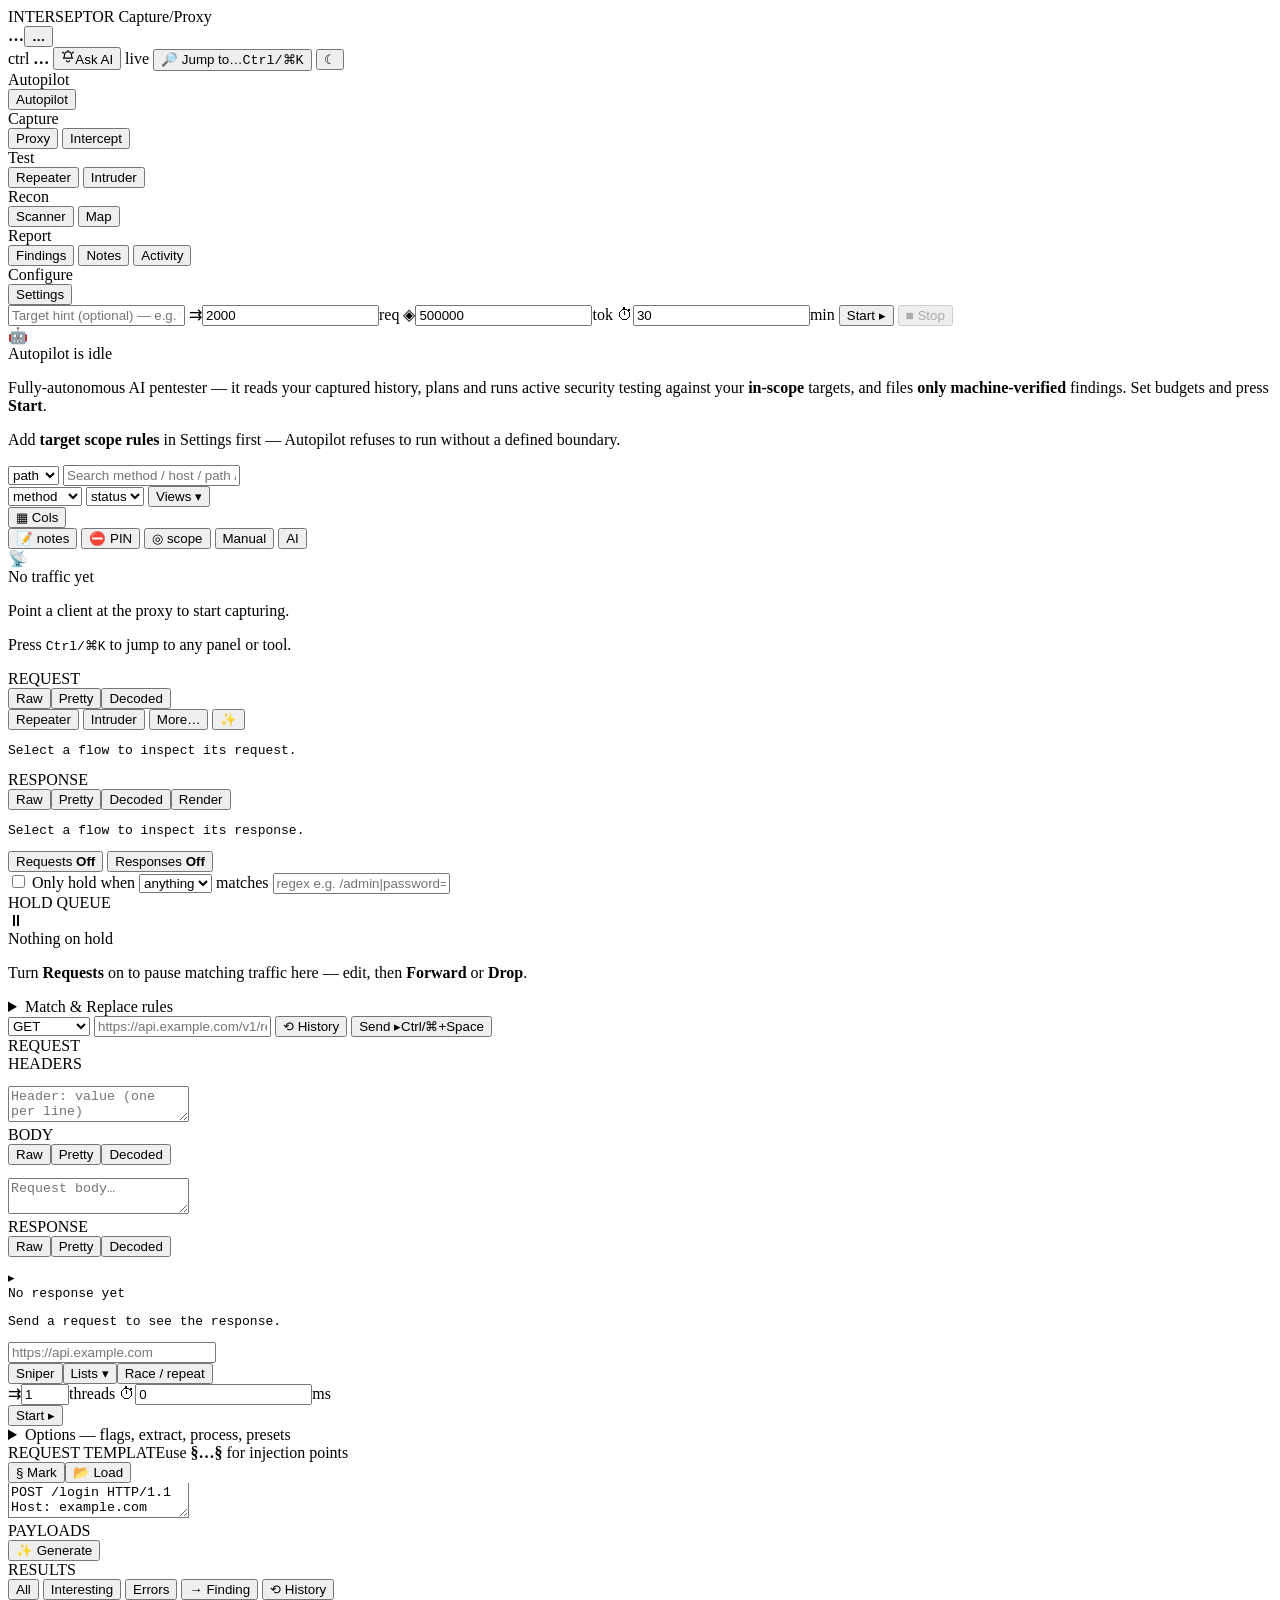
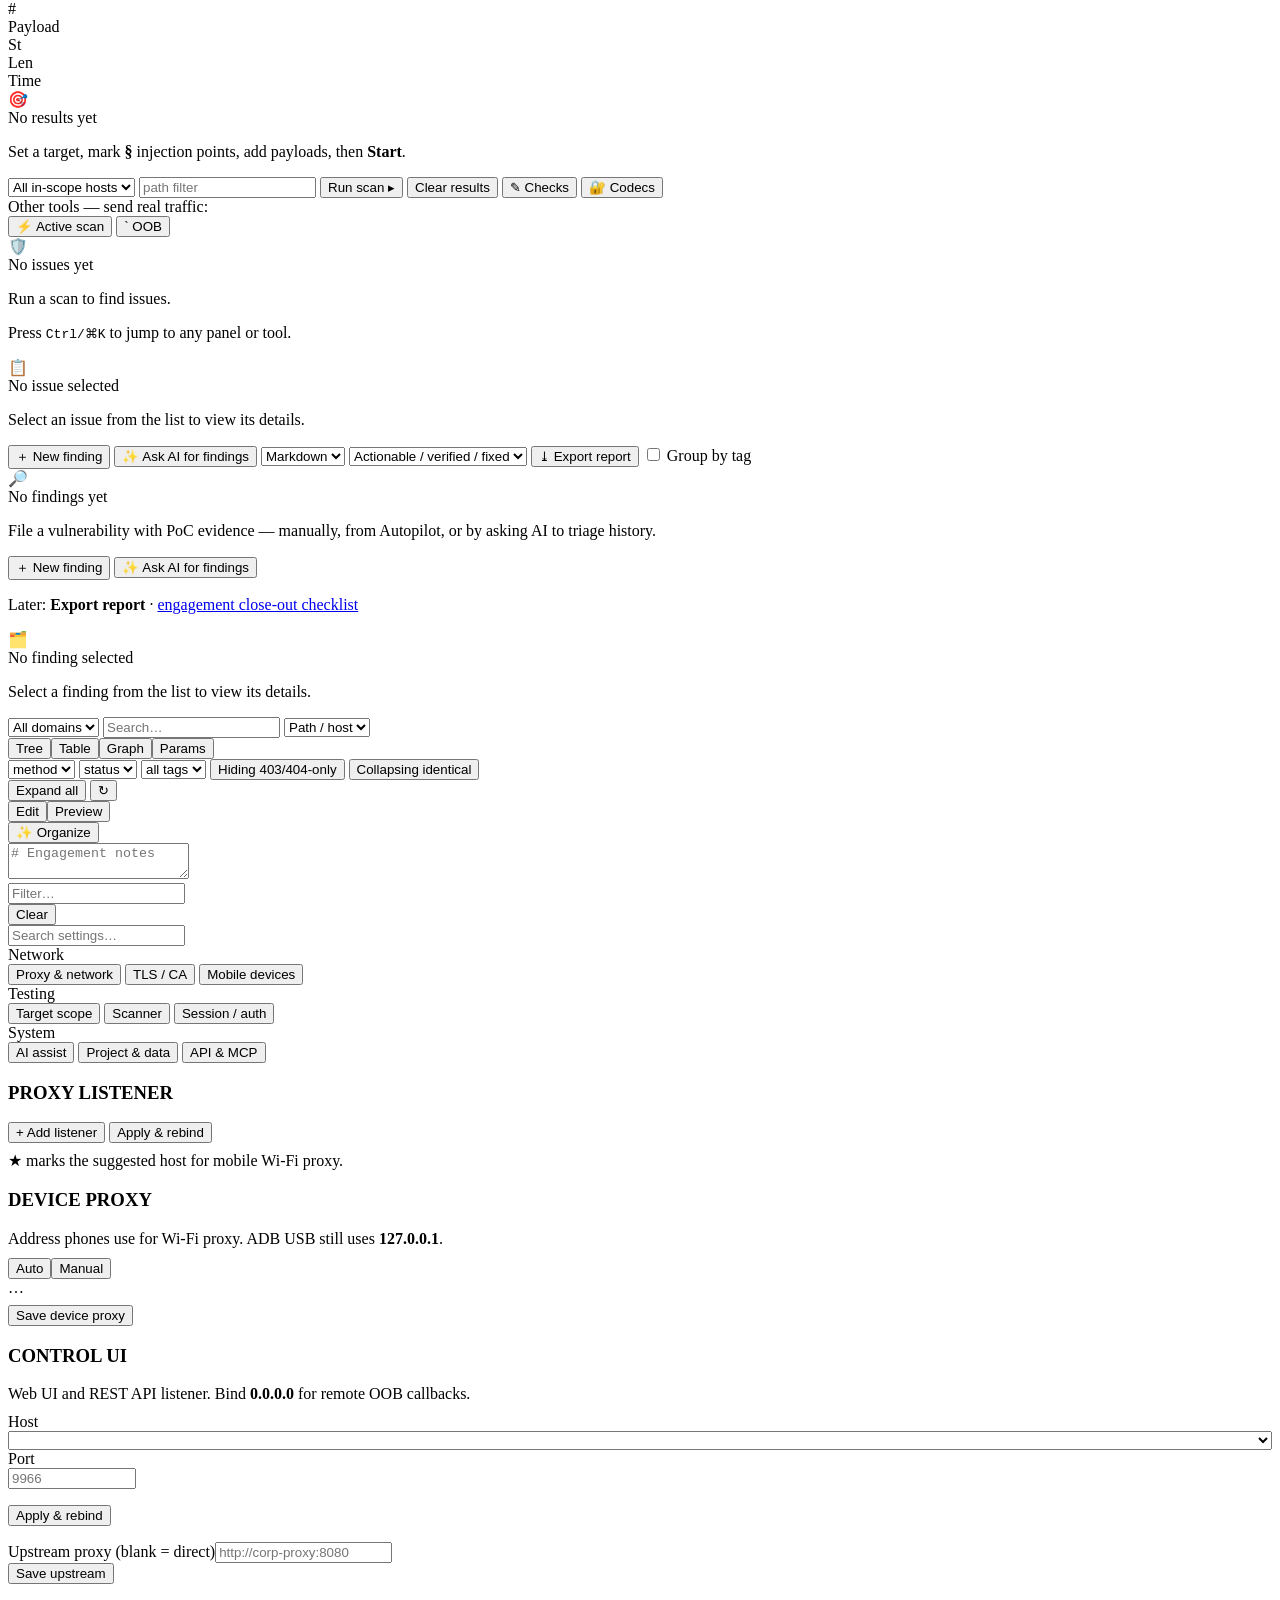
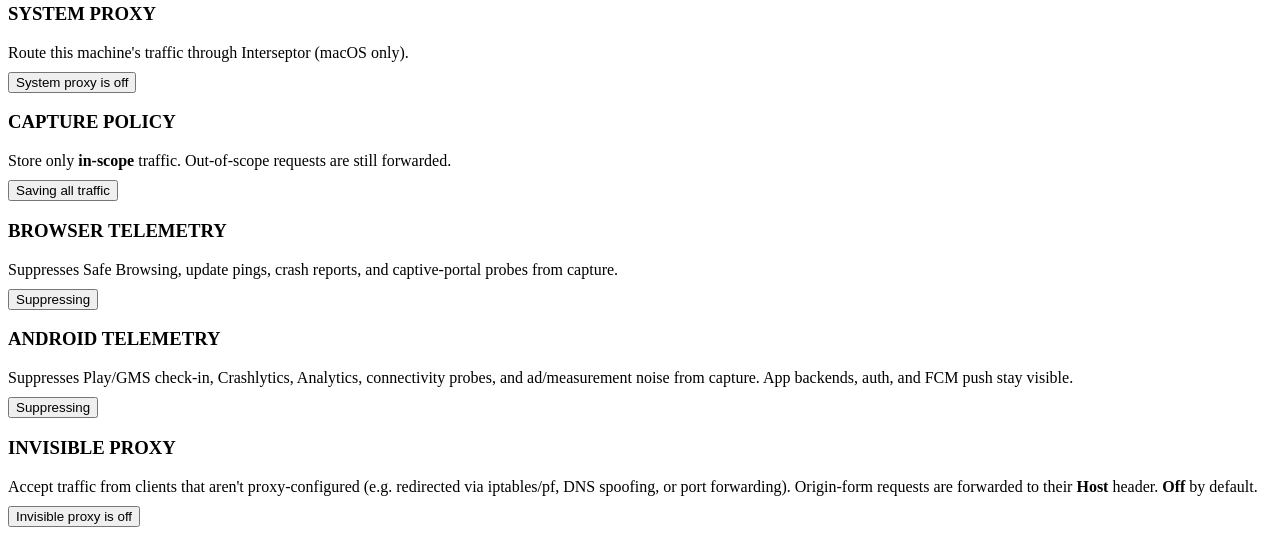
==== commit dbd351b2: "fix(ux): polish codecs, findings empty, and shortcuts Restore Ctrl/⌘+R/I/Space, soften Repeater/Intr" ====
--- a/internal/control/ui/index.html
+++ b/internal/control/ui/index.html
@@ -260,7 +260,7 @@
       <select id="repMethod" class="rep-method" aria-label="HTTP method"><option>GET</option><option>POST</option><option>PUT</option><option>PATCH</option><option>DELETE</option><option>HEAD</option><option>OPTIONS</option></select>
       <input id="repUrl" class="repurl" aria-label="Request URL" placeholder="https://api.example.com/v1/resource" spellcheck="false">
       <button class="btn" id="repHistToggle" title="Show/hide this tab's send history">⟲ History</button>
-      <button class="btn btn-primary" id="repSend" title="Send (Ctrl/⌘+Enter)">Send ▸<span class="kbd">Ctrl/⌘+Enter</span></button>
+      <button class="btn btn-primary" id="repSend" title="Send (Ctrl/⌘+Space or Ctrl/⌘+Enter)">Send ▸<span class="kbd">Ctrl/⌘+Space</span></button>
     </div>
     <div class="rep-work">
       <aside id="repHistory" class="rep-hist" style="display:none"></aside>
@@ -410,13 +410,17 @@
       </div>
       <div id="findTagFilter" class="find-tag-filter" aria-label="Filter findings by tag"></div>
     </div>
-    <div id="scanFindingsView" class="find-view">
+    <div id="scanFindingsView" class="find-view is-empty">
       <div id="findList" class="scan-list">
-        <div class="state-empty">
+        <div class="state-empty find-empty">
           <div class="state-empty-icon">🔎</div>
           <div class="state-empty-title">No findings yet</div>
-          <p class="state-empty-hint">Create one, or the AI records them as it tests.</p>
-          <p class="state-empty-hint state-empty-cmdk">Wrapping up? File PoCs here, then <b>Export report</b> — <a href="https://github.com/Veyal/interseptor/blob/main/docs/engagement-closeout.md" target="_blank" rel="noopener">open the engagement close-out checklist</a>.</p>
+          <p class="state-empty-hint">File a vulnerability with PoC evidence — manually, from Autopilot, or by asking AI to triage history.</p>
+          <div class="find-empty-actions">
+            <button type="button" class="btn btn-primary" id="findEmptyNew">＋ New finding</button>
+            <button type="button" class="btn accent" id="findEmptyAskAi" data-ai-ui>✨ Ask AI for findings</button>
+          </div>
+          <p class="state-empty-hint state-empty-cmdk">Later: <b>Export report</b> · <a href="https://github.com/Veyal/interseptor/blob/main/docs/engagement-closeout.md" target="_blank" rel="noopener">engagement close-out checklist</a></p>
         </div>
       </div>
       <div id="findDetail" class="find-detail">
@@ -1101,7 +1105,9 @@
         <div class="sc-card"><div class="sc-keys"><kbd>Ctrl</kbd><kbd>Shift</kbd><kbd>A</kbd></div><p class="sc-desc">Select or clear all shown flows</p></div>
         <h3 class="sc-section">Send &amp; replay</h3>
         <div class="sc-card"><div class="sc-keys"><kbd>r</kbd><kbd>i</kbd></div><p class="sc-desc">Send selected Proxy flow → Repeater / Intruder</p></div>
-        <div class="sc-card"><div class="sc-keys"><kbd>Ctrl/⌘</kbd><kbd>Enter</kbd></div><p class="sc-desc">Send the current Repeater request</p></div>
+        <div class="sc-card"><div class="sc-keys"><kbd>Ctrl/⌘</kbd><kbd>R</kbd></div><p class="sc-desc">Send selected Proxy flow → Repeater</p></div>
+        <div class="sc-card"><div class="sc-keys"><kbd>Ctrl/⌘</kbd><kbd>I</kbd></div><p class="sc-desc">Send selected Proxy flow → Intruder</p></div>
+        <div class="sc-card"><div class="sc-keys"><kbd>Ctrl/⌘</kbd><kbd>Space</kbd></div><p class="sc-desc">Send the current Repeater request (also Ctrl/⌘+Enter)</p></div>
         <h3 class="sc-section">Tools</h3>
         <div class="sc-card"><div class="sc-keys">📂</div><p class="sc-desc">Intruder and Decoder support <b>Load file</b> for payloads, templates, and blobs</p></div>
         <div class="sc-card"><div class="sc-keys">Map ▾</div><p class="sc-desc">Search scope: path/host, headers, body, or all — body search is server-side and bounded</p></div>
@@ -1184,23 +1190,48 @@
     </div>
     <div class="checks-work">
       <div class="checks-sidebar">
-        <div id="codecsList" style="flex:1;overflow:auto"></div>
+        <div class="checks-search-wrap">
+          <input id="codecsSearch" class="btn checks-search" placeholder="🔎 filter codecs…" aria-label="Filter codecs" spellcheck="false">
+        </div>
+        <div id="codecsList" class="codecs-list" style="flex:1;overflow:auto" role="listbox" aria-label="Message codecs"></div>
         <div style="padding:8px;border-top:1px solid var(--line)">
           <button class="btn btn-primary" id="codecNew" style="width:100%">+ New codec</button>
-          <div class="hint" id="codecsDirHint" style="margin-top:8px"></div>
+          <div class="hint codecs-dir-hint" id="codecsDirHint" style="margin-top:8px;overflow:hidden;text-overflow:ellipsis;white-space:nowrap"></div>
         </div>
       </div>
       <div class="checks-editor">
         <div class="row" style="padding:8px 12px;gap:8px;border-bottom:1px solid var(--line);flex:none">
-          <input id="codecId" class="btn btn-field" style="width:210px" aria-label="Codec ID" placeholder="codec-id">
+          <input id="codecId" class="btn btn-field" style="width:210px" aria-label="Codec ID" placeholder="codec-id (letters, - or _)">
           <button class="btn" id="codecTest">Test ▸</button>
           <button class="btn btn-primary" id="codecSave">Save</button>
           <div class="spacer"></div>
           <button class="btn" id="codecDelete" style="color:var(--red)">🗑 Delete</button>
         </div>
-        <p class="hint" style="padding:8px 12px;margin:0;border-bottom:1px solid var(--line)">Project-scoped Starlark encrypt/decrypt for app payloads. Display-only unless <code>apply_on_send</code>. Never runs on the proxy hot path.</p>
-        <textarea id="codecSrc" class="rep-edit" spellcheck="false" style="border-top:none;flex:1;min-height:280px"></textarea>
-        <pre id="codecTestOut" style="margin:0;padding:10px 12px;border-top:1px solid var(--line);max-height:160px;overflow:auto;white-space:pre-wrap" class="hint">Test against the selected History flow (or latest).</pre>
+        <div class="row checks-mode-bar" style="padding:6px 12px;gap:10px;border-bottom:1px solid var(--line);flex:none">
+          <div class="seg" id="codecModeSeg" role="tablist" aria-label="Codec editor mode">
+            <button type="button" class="on" data-mode="code" role="tab" aria-selected="true">Code</button>
+            <button type="button" data-mode="describe" data-ai-ui role="tab" aria-selected="false">✨ Describe</button>
+            <button type="button" data-mode="docs" role="tab" aria-selected="false">Docs</button>
+          </div>
+          <span class="hint" id="codecFlowHint">Test uses selected flow or latest capture</span>
+        </div>
+        <div id="codecPaneCode" class="check-pane">
+          <textarea id="codecSrc" class="rep-edit" spellcheck="false" style="border-top:none" placeholder="meta = {&#10;    &quot;id&quot;: &quot;aes-content-field&quot;,&#10;    &quot;title&quot;: &quot;JSON content&quot;,&#10;    &quot;apply_on_send&quot;: False,&#10;}&#10;&#10;def match(flow, side):&#10;    return True&#10;&#10;def decode(flow, side, raw):&#10;    return raw"></textarea>
+        </div>
+        <div id="codecPaneDescribe" class="check-pane" data-ai-ui style="display:none">
+          <div class="check-describe-wrap">
+            <p class="hint" style="margin:0 0 8px;line-height:1.5">Describe the wire format / crypto in plain English. AI writes a Starlark message codec, then runs <b>Test</b> against your selected flow.</p>
+            <textarea id="codecDescribe" class="rep-edit" spellcheck="true" placeholder="Example: JSON bodies have a content field = 32-char prefix + Base64(AES-ECB(plaintext)). Decrypt with key = SHA-512(prefix + SECRET)[:32]. Display-only."></textarea>
+            <div class="row" style="margin-top:8px;gap:8px">
+              <button class="btn btn-primary" id="codecAiGen">✨ Generate &amp; test</button>
+              <span class="hint" id="codecAiStatus"></span>
+            </div>
+          </div>
+        </div>
+        <div id="codecPaneDocs" class="check-pane" style="display:none">
+          <div id="codecDocs" class="check-docs"><span class="hint">Loading reference…</span></div>
+        </div>
+        <div id="codecOut"><span class="hint">Test runs against the selected flow (or the latest). Save validates &amp; writes the codec under this project.</span></div>
       </div>
     </div>
   </div>
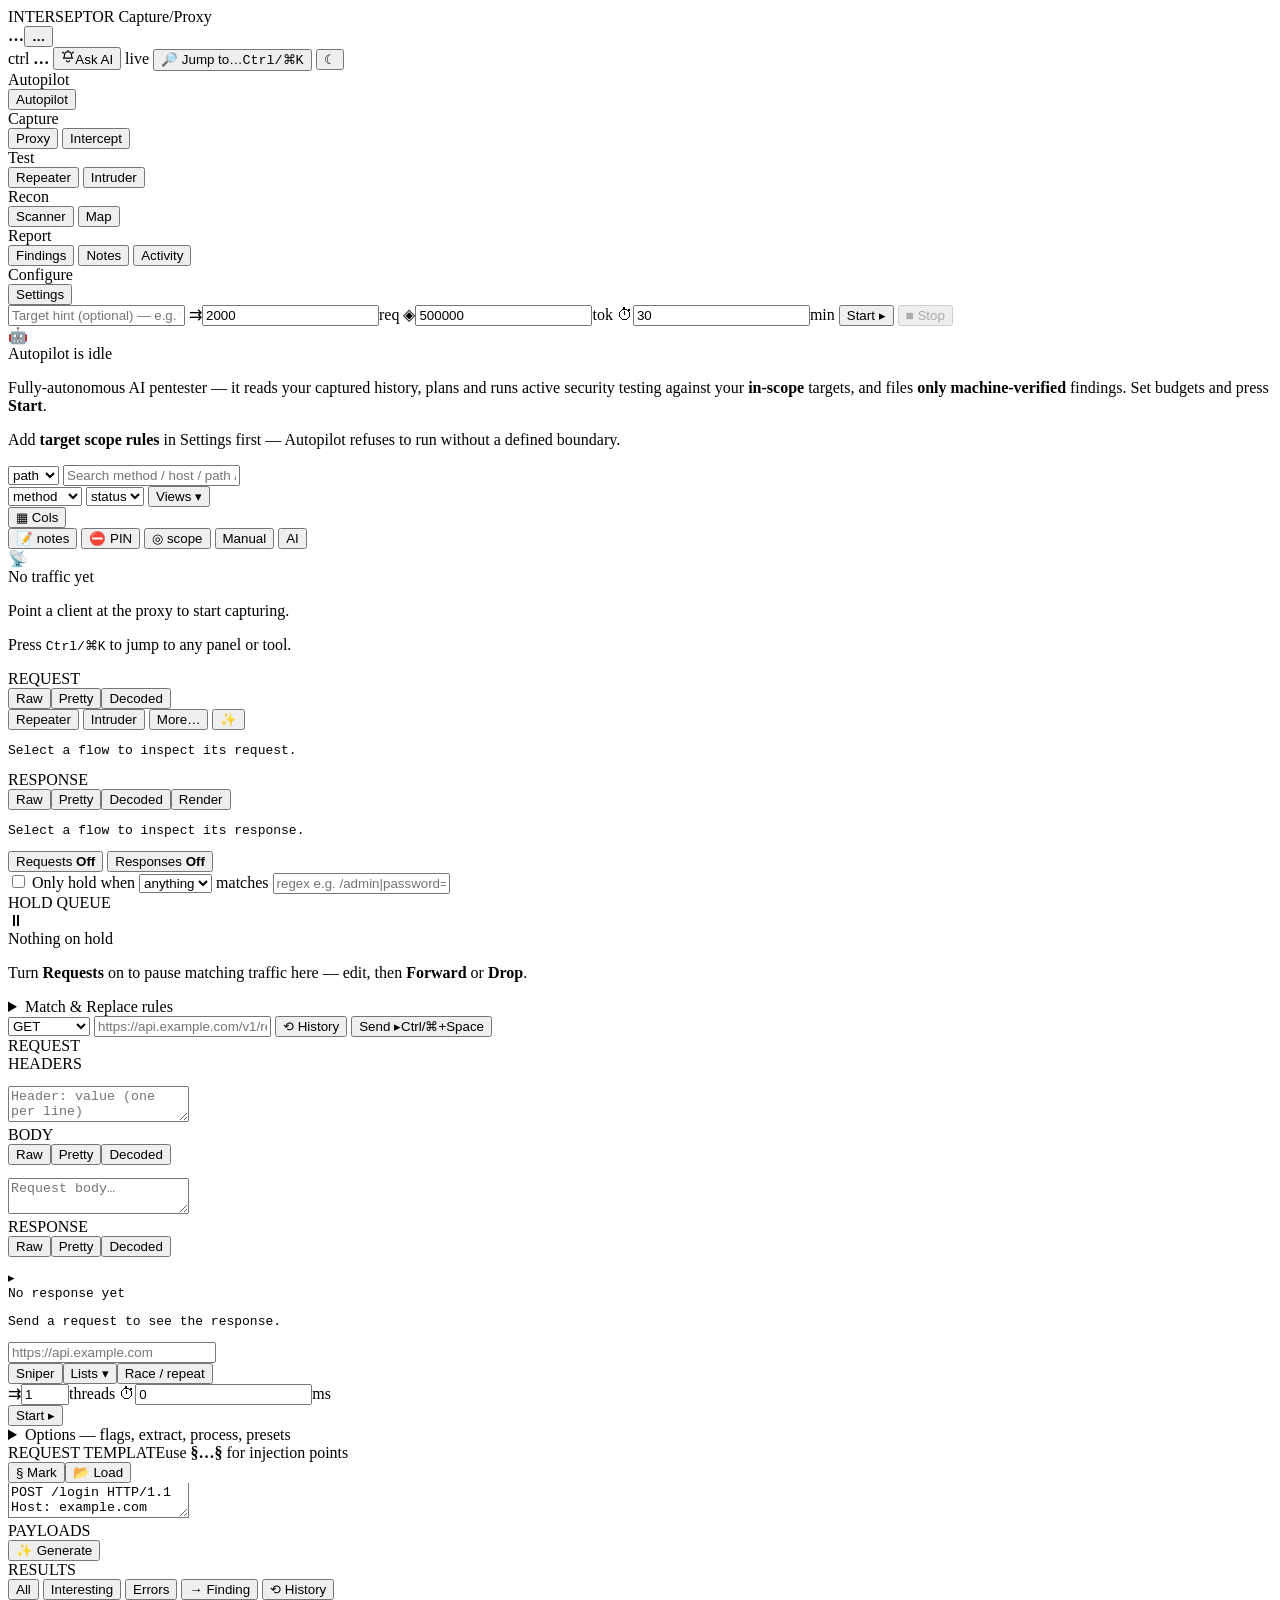
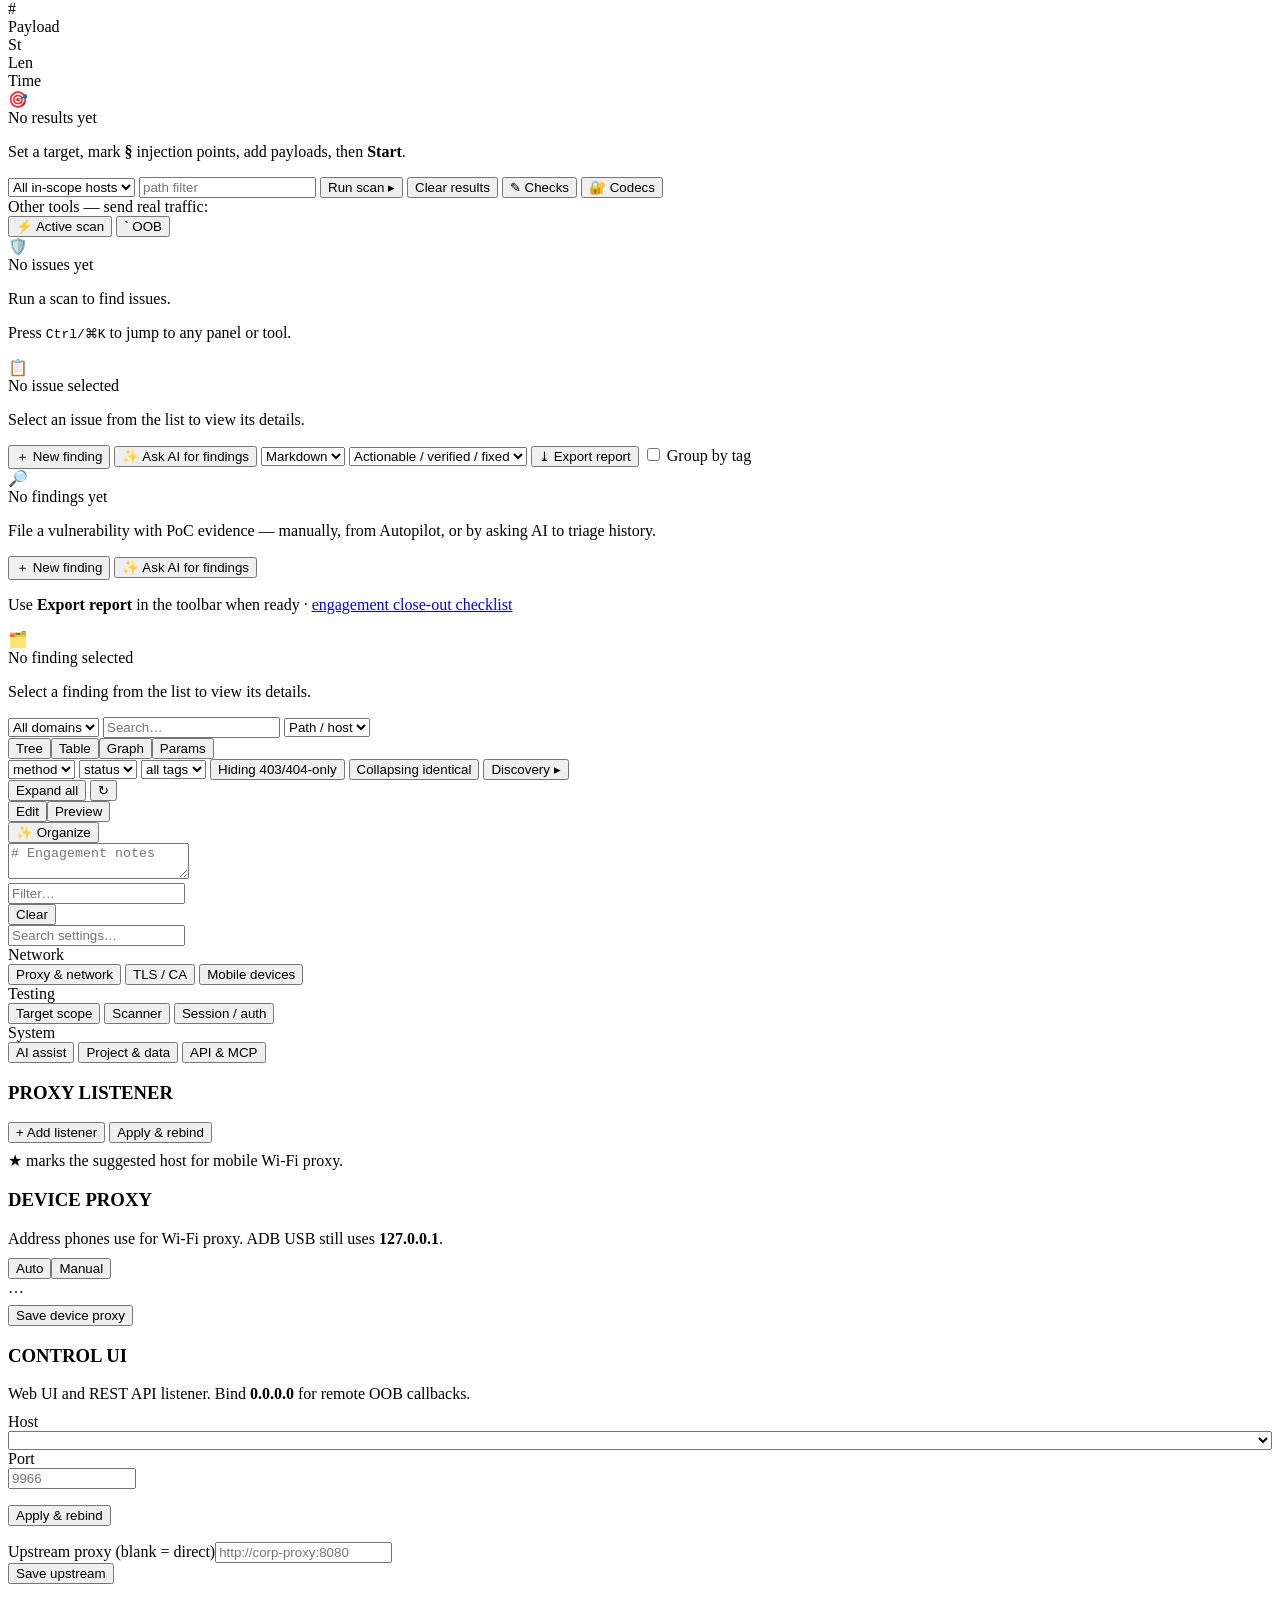
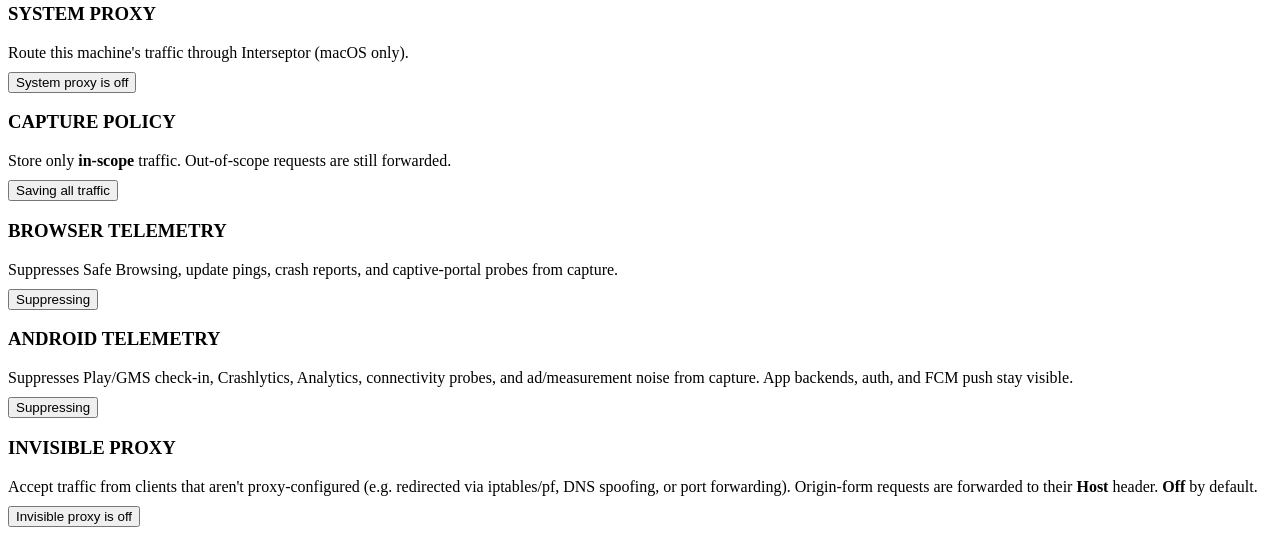
==== commit 023280e0: "fix(ui): close noticeable UX gaps operators hit Fix version badge repo URL, Intercept f/d while edit" ====
--- a/internal/control/ui/index.html
+++ b/internal/control/ui/index.html
@@ -69,7 +69,7 @@
   </div>
   <div class="nav-rail-foot">
     <span class="nav-foot-proj" id="projBadge" role="button" tabindex="0" style="display:none" title="Active project — click to switch or create a project" aria-label="Active project — click to switch or create a project" aria-haspopup="dialog"></span>
-    <a class="nav-foot-ver" id="verBadge" href="https://github.com/Veyal/interceptor/releases" target="_blank" rel="noopener" title="Interseptor"></a>
+    <a class="nav-foot-ver" id="verBadge" href="https://github.com/Veyal/interseptor/releases" target="_blank" rel="noopener" title="Interseptor releases"></a>
   </div>
 </div>
 
@@ -245,7 +245,7 @@
         <div class="row" style="gap:8px;margin-top:10px;flex-wrap:wrap">
           <select id="newRuleType" class="btn"><option value="req-header">req-header</option><option value="req-body">req-body</option><option value="res-header">res-header</option><option value="res-body">res-body</option></select>
           <input id="newRuleMatch" class="btn btn-field field-grow" aria-label="Match & replace — match regex" placeholder="match regex e.g. User-Agent: .*">
-          <input id="newRuleReplace" class="btn btn-field field-grow" aria-label="Match & replace — replacement" placeholder="replace e.g. User-Agent: interceptor">
+          <input id="newRuleReplace" class="btn btn-field field-grow" aria-label="Match & replace — replacement" placeholder="replace e.g. User-Agent: interseptor">
           <button class="btn btn-primary" id="addRuleBtn">+ Add rule</button>
         </div>
       </div>
@@ -420,7 +420,7 @@
             <button type="button" class="btn btn-primary" id="findEmptyNew">＋ New finding</button>
             <button type="button" class="btn accent" id="findEmptyAskAi" data-ai-ui>✨ Ask AI for findings</button>
           </div>
-          <p class="state-empty-hint state-empty-cmdk">Later: <b>Export report</b> · <a href="https://github.com/Veyal/interseptor/blob/main/docs/engagement-closeout.md" target="_blank" rel="noopener">engagement close-out checklist</a></p>
+          <p class="state-empty-hint state-empty-cmdk">Use <b>Export report</b> in the toolbar when ready · <a href="https://github.com/Veyal/interseptor/blob/main/docs/engagement-closeout.md" target="_blank" rel="noopener">engagement close-out checklist</a></p>
         </div>
       </div>
       <div id="findDetail" class="find-detail">
@@ -454,10 +454,22 @@
       <select id="mapTag" class="btn btn-field map-tag" title="Show only endpoints with flows carrying this tag"><option value="">all tags</option></select>
       <button type="button" class="uisw on" id="mapHideNoise" title="Hide endpoints that only ever returned 403 or 404 — forced-browse / ferox noise">Hiding 403/404-only</button>
       <button type="button" class="uisw on" id="mapCollapseIdentical" title="Collapse endpoints on the same host that share the latest response body (byte-exact) or a soft-404 signature — click +N to expand">Collapsing identical</button>
+      <button type="button" class="btn" id="mapDiscoveryHelp" title="Run feroxbuster / ffuf through this proxy">Discovery ▸</button>
       <div class="spacer"></div>
       <button class="btn" id="mapExpand">Expand all</button>
       <button class="btn" id="mapFit" title="Fit graph to view (pinch or Ctrl+scroll to zoom; scroll to pan)" style="display:none" aria-label="Fit graph to view">⤢ Fit</button>
       <button class="btn" id="mapRefresh" title="Rebuild from history" aria-label="Rebuild endpoint map from history">↻</button>
+    </div>
+    <div id="mapDiscoveryPanel" class="map-discovery" style="display:none" hidden>
+      <p class="hint" style="margin:0 0 8px">No built-in forced-browse — run a real tool <b>through this proxy</b> so hits land in History. Map hides 403/404-only noise and clusters soft-404s. See <code>docs/content-discovery.md</code>.</p>
+      <div class="row" style="gap:8px;flex-wrap:wrap;margin-bottom:6px">
+        <code id="mapDscFerox" class="evidence" style="flex:1;margin:0;font-size:11px;white-space:pre-wrap"></code>
+        <button class="btn" id="mapDscCopyFerox" style="padding:2px 10px">Copy ferox</button>
+      </div>
+      <div class="row" style="gap:8px;flex-wrap:wrap">
+        <code id="mapDscFfuf" class="evidence" style="flex:1;margin:0;font-size:11px;white-space:pre-wrap"></code>
+        <button class="btn" id="mapDscCopyFfuf" style="padding:2px 10px">Copy ffuf</button>
+      </div>
     </div>
     <div id="mapCrumb" class="map-crumb" style="display:none"></div>
     <div id="mapWarn" class="map-warn" style="display:none"></div>
@@ -819,7 +831,7 @@
             <label class="chk-row" style="margin:12px 0 14px;font-size:12.5px">
               <input type="checkbox" id="setAiDisabled"> Disable all AI features for this project
             </label>
-            <p id="aiDisabledHint" class="hint" style="display:none;margin-bottom:12px;color:var(--amber)">AI is off — assist, MCP, and Activity are hidden. Uncheck above to re-enable.</p>
+            <p id="aiDisabledHint" class="hint" style="display:none;margin-bottom:12px;color:var(--amber)">AI is off — assist UI and the Activity tab are hidden (MCP server still runs). Uncheck above to re-enable.</p>
             <div id="aiSettingsFields">
             <p class="hint" style="margin-bottom:10px">Bring-your-own-key. Data goes to your provider only when you ask. <b id="aiKeyState"></b></p>
             <div class="field" id="aiProfilesField" style="display:none">
@@ -996,7 +1008,18 @@
           </div>
           <div class="section danger-zone" id="retentionSection">
             <h3>DATA &amp; RETENTION</h3>
-            <p class="hint" style="margin-bottom:12px">Purge noisy hosts to keep the database small. <b style="color:var(--red)">Deletion is permanent.</b></p>
+            <p class="hint" style="margin-bottom:12px">Auto-prune old history, or purge noisy hosts. <b style="color:var(--red)">Deletion is permanent.</b></p>
+            <div class="row" style="gap:10px;flex-wrap:wrap;margin-bottom:14px;align-items:flex-end">
+              <label class="hint" style="display:flex;flex-direction:column;gap:4px">Max age (hours, 0=off)
+                <input id="retMaxAge" class="btn btn-field" type="number" min="0" step="1" value="0" style="width:110px" aria-label="Retention max age hours">
+              </label>
+              <label class="hint" style="display:flex;flex-direction:column;gap:4px">Max flows (0=off)
+                <input id="retMaxFlows" class="btn btn-field" type="number" min="0" step="100" value="0" style="width:110px" aria-label="Retention max flows">
+              </label>
+              <button class="btn btn-primary" id="retPolicySave">Save auto policy</button>
+              <button class="btn" id="retPolicyRun" title="Apply the policy once now">Run now</button>
+            </div>
+            <div id="retentionPolicyHint" class="hint" style="margin:-6px 0 12px"></div>
             <div id="retentionTotals" style="margin-bottom:12px;font-size:12px;color:var(--fg2)"></div>
             <table class="rules-tbl" id="retentionTable">
               <thead><tr><th style="width:30px"><input type="checkbox" id="retSelectAll" title="Select / clear all hosts"></th><th>Host</th><th style="width:80px;text-align:right">Flows</th><th style="width:90px;text-align:right">Size</th><th style="width:72px"></th></tr></thead>
@@ -1112,12 +1135,12 @@
         <div class="sc-card"><div class="sc-keys">📂</div><p class="sc-desc">Intruder and Decoder support <b>Load file</b> for payloads, templates, and blobs</p></div>
         <div class="sc-card"><div class="sc-keys">Map ▾</div><p class="sc-desc">Search scope: path/host, headers, body, or all — body search is server-side and bounded</p></div>
         <h3 class="sc-section">Intercept</h3>
-        <div class="sc-card"><div class="sc-keys"><kbd>f</kbd></div><p class="sc-desc">Forward the selected held request</p></div>
-        <div class="sc-card"><div class="sc-keys"><kbd>d</kbd></div><p class="sc-desc">Drop the selected held request</p></div>
+        <div class="sc-card"><div class="sc-keys"><kbd>f</kbd></div><p class="sc-desc">Forward the selected held request (works while editing raw)</p></div>
+        <div class="sc-card"><div class="sc-keys"><kbd>d</kbd></div><p class="sc-desc">Drop the selected held request (works while editing raw)</p></div>
         <h3 class="sc-section">General</h3>
-        <div class="sc-card"><div class="sc-keys"><kbd>Esc</kbd></div><p class="sc-desc">Close a dialog or menu</p></div>
-      </div>
-      <div class="hint sc-foot">Workflow shortcuts are disabled while typing in fields or editors.</div>
+        <div class="sc-card"><div class="sc-keys"><kbd>Esc</kbd></div><p class="sc-desc">Close dialog → context menu → collapse inspector</p></div>
+      </div>
+      <div class="hint sc-foot">Most workflow shortcuts are disabled while typing — Intercept <kbd>f</kbd>/<kbd>d</kbd> and Repeater Send still work in their editors.</div>
     </div>
   </div>
 </div>
@@ -1139,6 +1162,7 @@
           <details class="checks-packs" id="checksPacks">
             <summary class="hint" style="cursor:pointer;font-weight:700">Rule packs</summary>
             <div id="checksPackList" class="checks-pack-list hint" style="padding:6px 0">Loading packs…</div>
+            <label class="chk-row hint" style="margin:6px 0;cursor:pointer"><input type="checkbox" id="checksPackAllowUnsigned"> Allow unsigned packs</label>
             <label class="btn" style="display:block;text-align:center;margin-top:4px;cursor:pointer">📂 Install .tar.gz<input type="file" id="checksPackFile" accept=".tar.gz,application/gzip" hidden></label>
           </details>
         </div>
